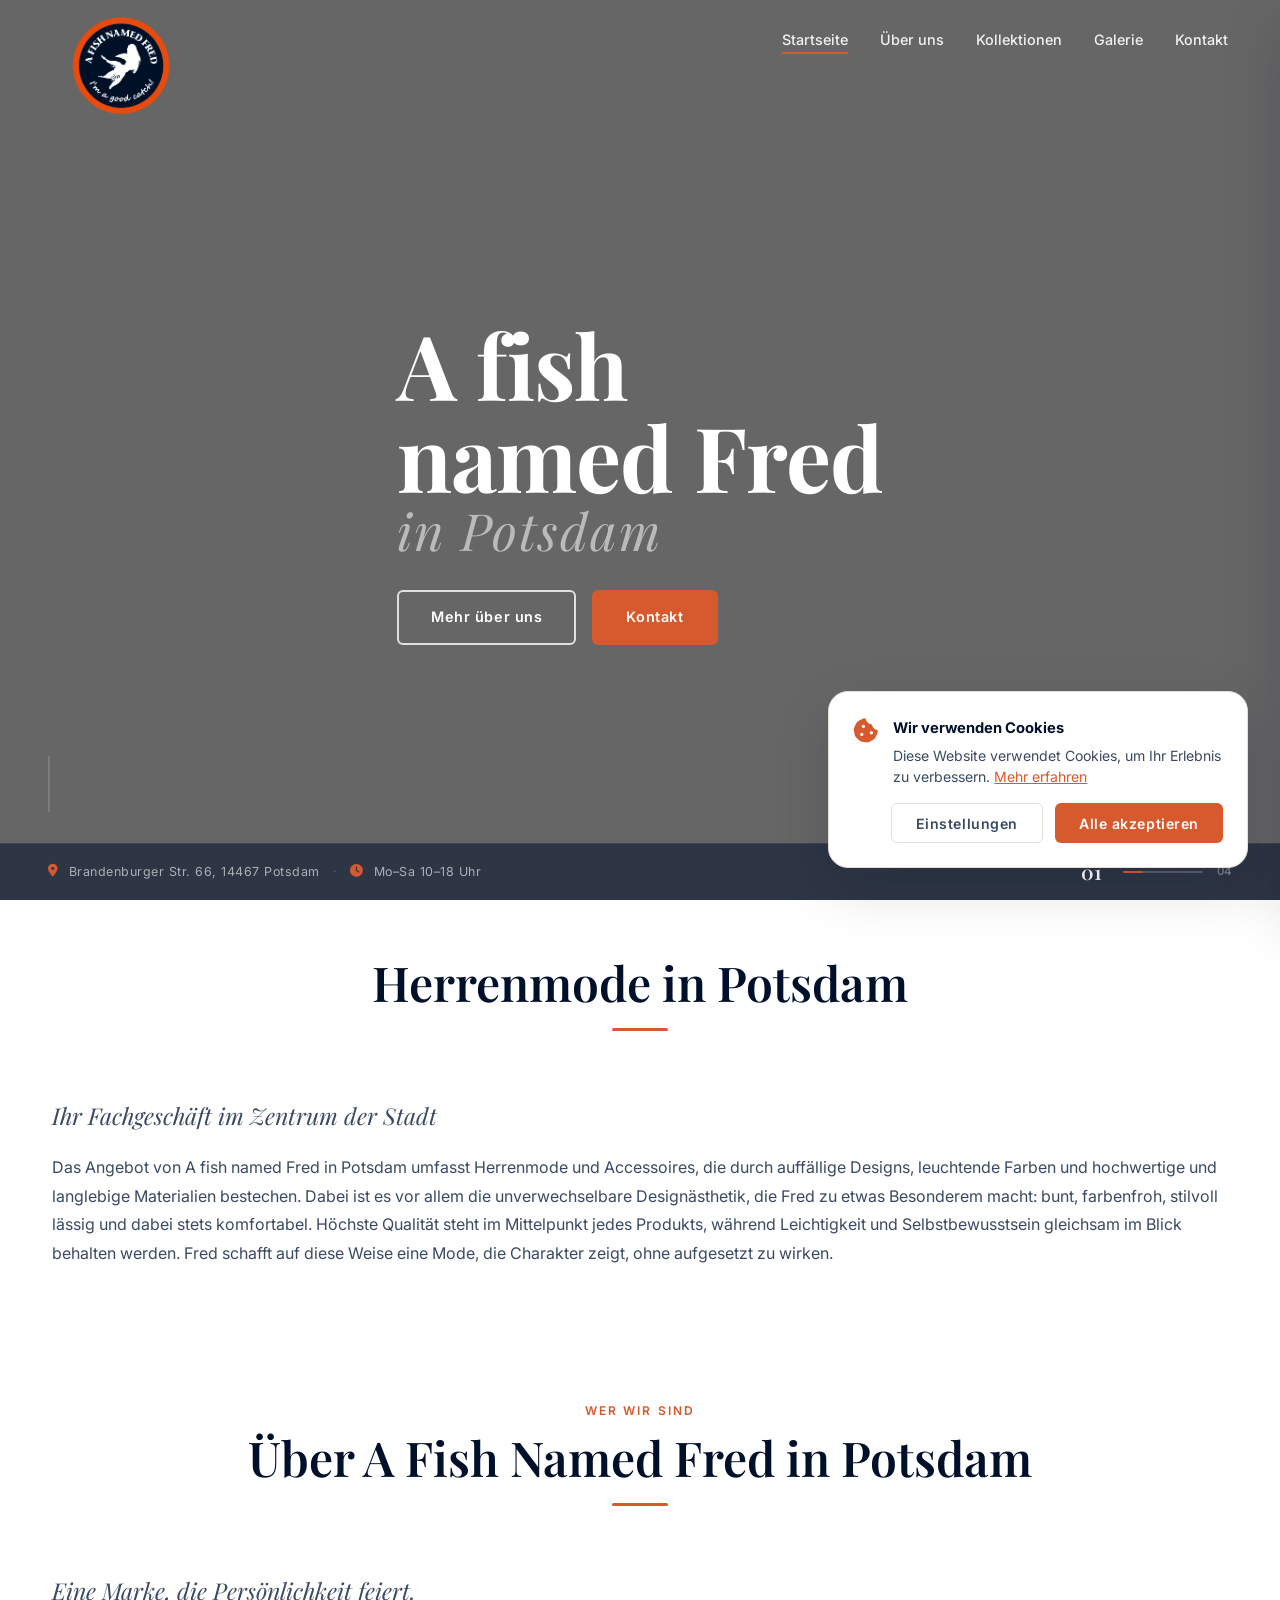
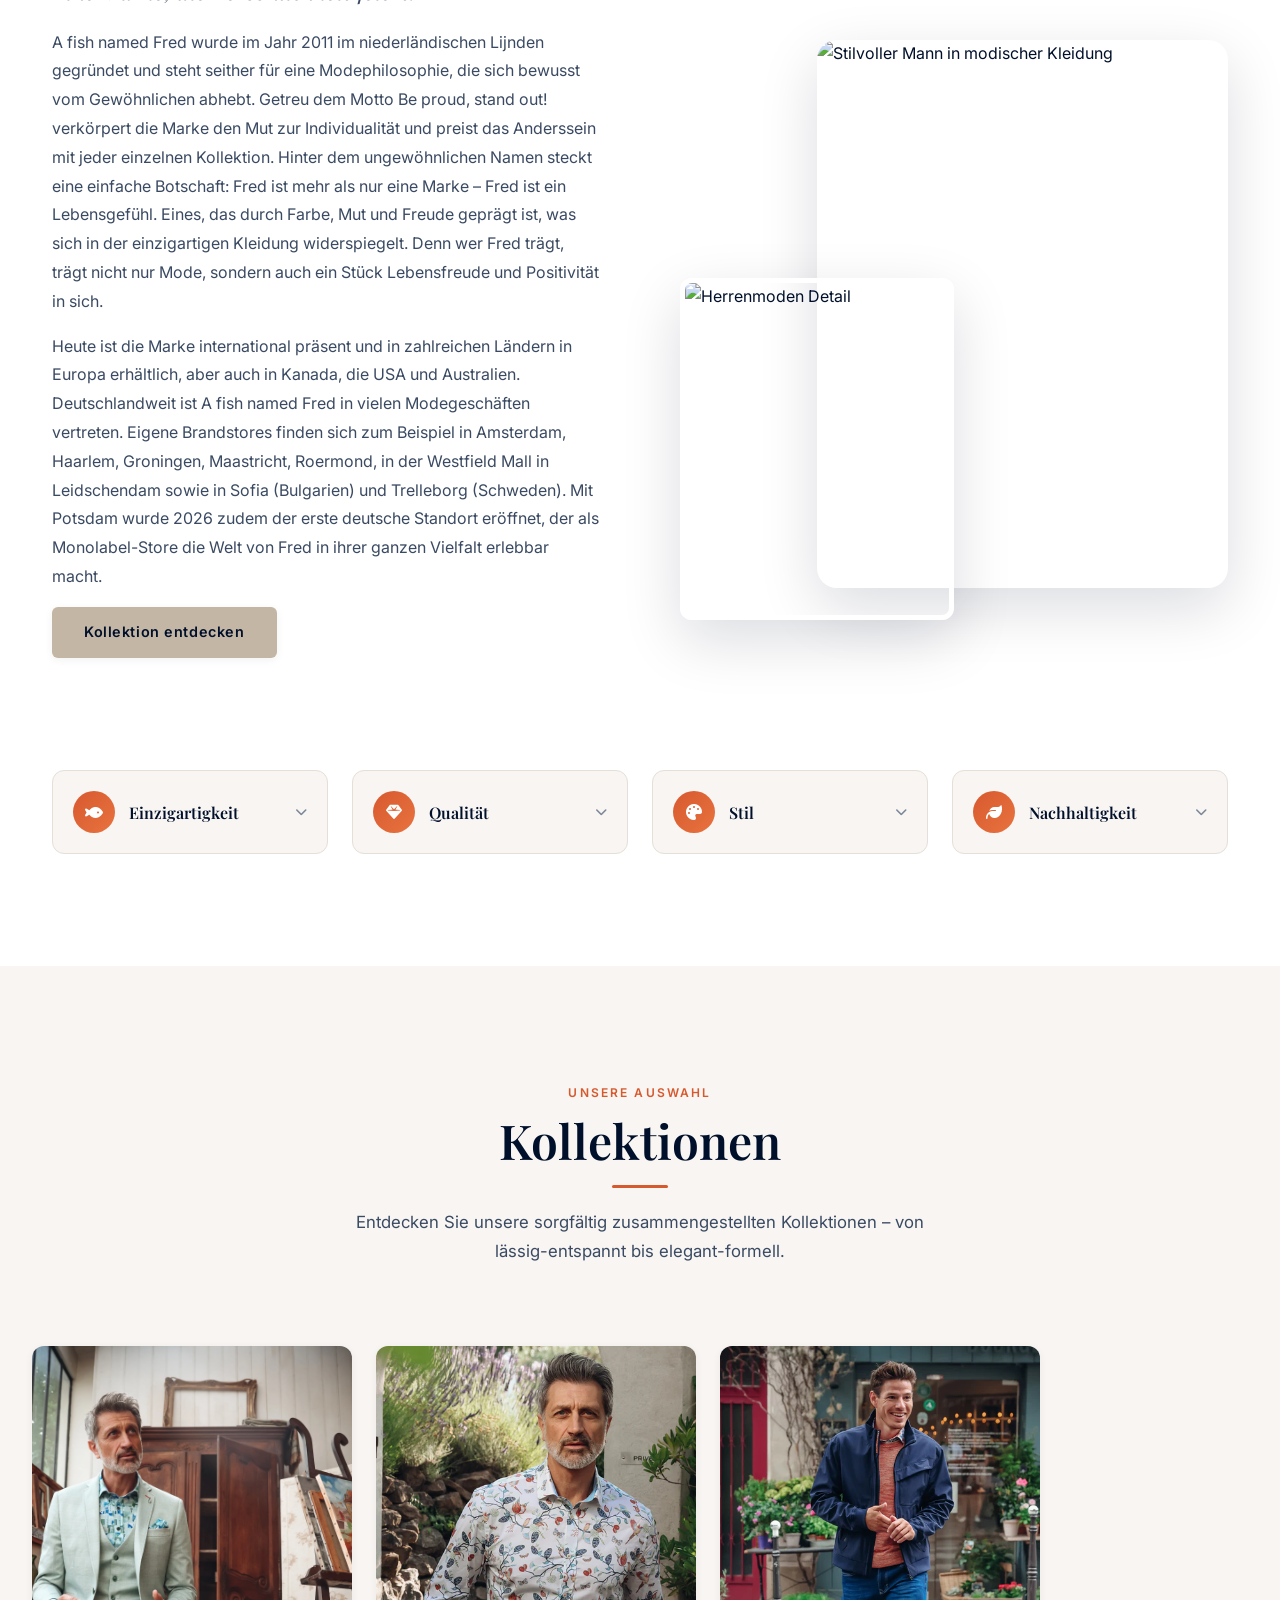
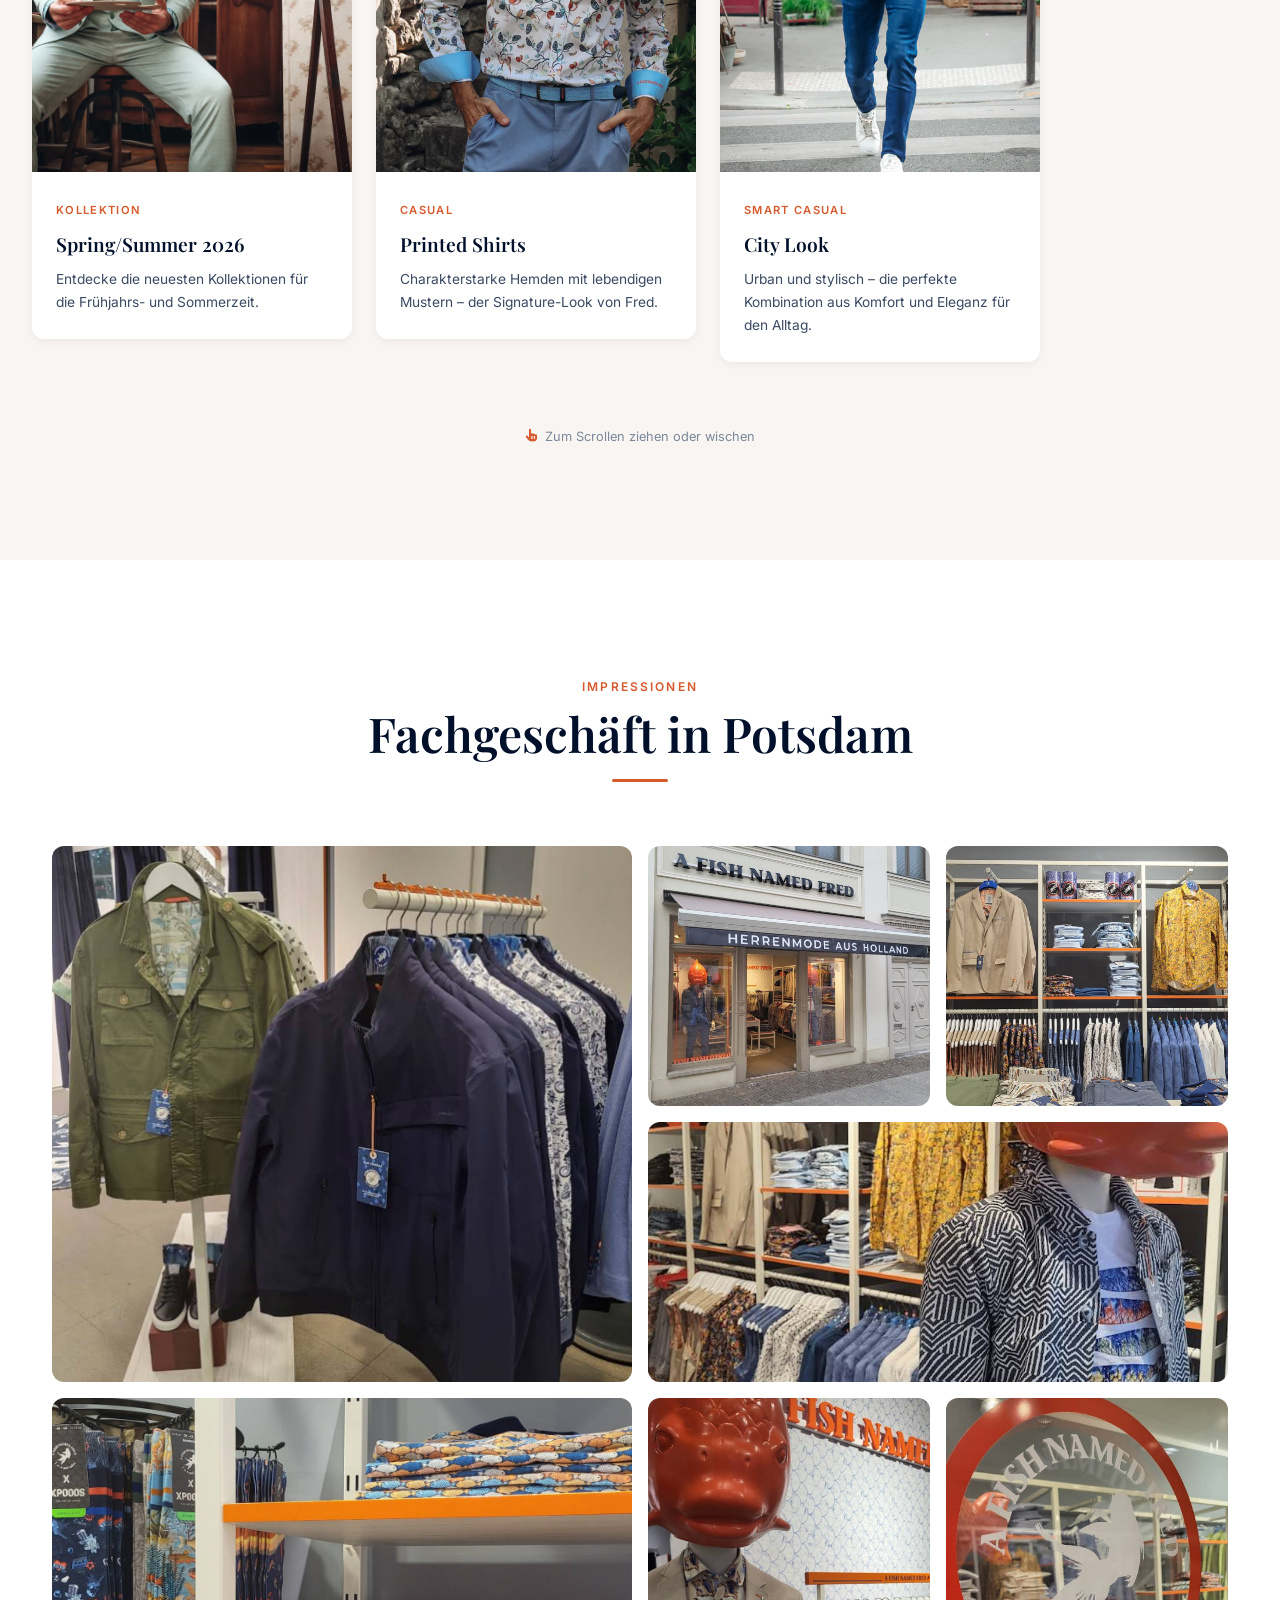
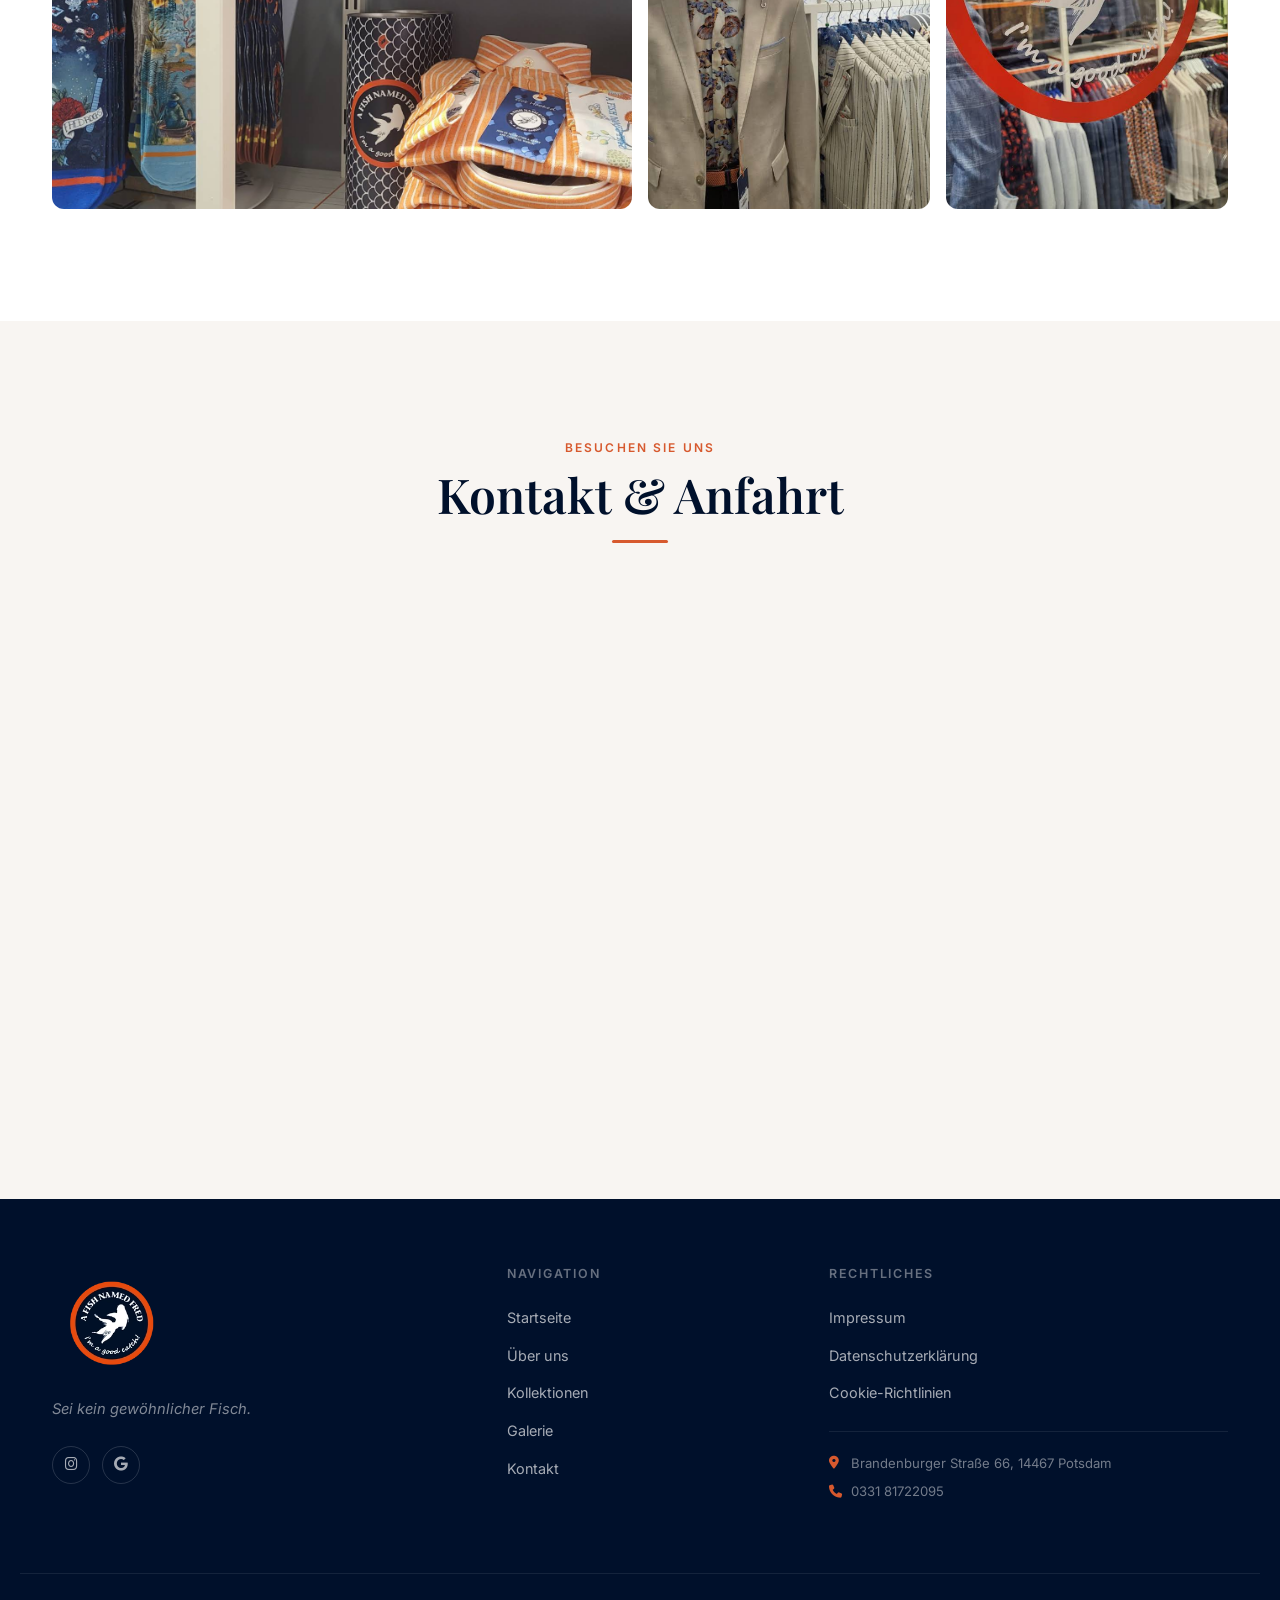
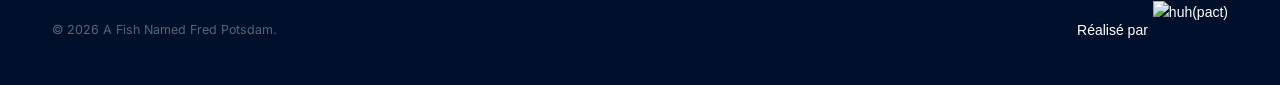
==== index.html @ 7beaf5a4 "a" ====
<!DOCTYPE html>
<html lang="de">
<head>
  <meta charset="UTF-8" />
  <meta name="viewport" content="width=device-width, initial-scale=1.0" />
  <title>A Fish Named Fred – Herrenmode Potsdam</title>
  <meta name="description" content="A Fish Named Fred – Stilvolle Herrenmoden aus den Niederlanden. Jetzt in Potsdam, Brandenburger Straße. Entdecken Sie unsere exklusive Kollektion." />
  <link rel="preconnect" href="https://fonts.googleapis.com" />
  <link rel="preconnect" href="https://fonts.gstatic.com" crossorigin />
  <link href="https://fonts.googleapis.com/css2?family=Playfair+Display:ital,wght@0,400;0,600;0,700;1,400&family=Inter:wght@300;400;500;600&display=swap" rel="stylesheet" />
  <link rel="stylesheet" href="https://cdnjs.cloudflare.com/ajax/libs/font-awesome/6.5.1/css/all.min.css" />
  <link rel="stylesheet" href="https://cdn.jsdelivr.net/npm/swiper@11/swiper-bundle.min.css" />
  <link rel="stylesheet" href="/main.css" />
	<link rel="icon" type="image/png" href="/images/favicon-96x96.png" sizes="96x96" />
	<link rel="icon" type="image/svg+xml" href="/images/favicon.svg" />
	<link rel="shortcut icon" href="/images/favicon.ico" />
	<link rel="apple-touch-icon" sizes="180x180" href="/images/apple-touch-icon.png" />
	<meta name="apple-mobile-web-app-title" content="A fish named Fred - Potsdam" />
	<link rel="manifest" href="/images/site.webmanifest" />
</head>
<body>

  <header class="header" id="header">
    <nav class="nav container">
      <a href="/index.html" class="nav__logo">
        <img src="/images/B_logo color.png" alt="A Fish Named Fred" class="nav__logo-img" />
      </a>

      <ul class="nav__list" id="navList">
        <li><a href="#home" class="nav__link active">Startseite</a></li>
        <li><a href="#about" class="nav__link">Über uns</a></li>
        <li><a href="#collections" class="nav__link">Kollektionen</a></li>
        <li><a href="#gallery" class="nav__link">Galerie</a></li>
        <li><a href="#contact" class="nav__link">Kontakt</a></li>
      </ul>

      <button class="nav__burger" id="navBurger" aria-label="Menü öffnen">
        <span></span><span></span><span></span>
      </button>
    </nav>
  </header>

  <div class="sidebar" id="sidebar">
    <button class="sidebar__close" id="sidebarClose" aria-label="Menü schließen">
      <i class="fa-solid fa-xmark"></i>
    </button>
    <ul class="sidebar__list">
      <li><a href="#home" class="sidebar__link"><i class="fa-solid fa-house"></i><span>Startseite</span></a></li>
      <li><a href="#about" class="sidebar__link"><i class="fa-solid fa-circle-info"></i><span>Über uns</span></a></li>
      <li><a href="#collections" class="sidebar__link"><i class="fa-solid fa-shirt"></i><span>Kollektionen</span></a></li>
      <li><a href="#gallery" class="sidebar__link"><i class="fa-solid fa-images"></i><span>Galerie</span></a></li>
      <li><a href="#contact" class="sidebar__link"><i class="fa-solid fa-location-dot"></i><span>Kontakt</span></a></li>
    </ul>
    <div class="sidebar__footer">
      <div class="sidebar__social">
        <a href="https://instagram.com/afishnamedfred.potsdam/" aria-label="Instagram"><i class="fa-brands fa-instagram"></i></a>
        <a href="https://search.google.com/local/writereview?placeid=ChIJDWX22qz1qEcRTvO2EX50rmk" aria-label="Google Review"><i class="fa-brands fa-google"></i></a>
      
      </div>
     
    </div>
  </div>
  <div class="sidebar__overlay" id="sidebarOverlay"></div>

  <section class="hero" id="home">
    <div class="hero__carousel" id="heroCarousel">
      <div class="hero__slide active" style="background-image: url('/images/346A2024.jpg')"></div>
      <div class="hero__slide" style="background-image: url('/images/24.jpg')"></div>
      <div class="hero__slide" style="background-image: url('/images/34.jpg')"></div>
    </div>

    <div class="hero__overlay"></div>

   
    <div class="hero__content container">
      <h1 class="hero__title">
        <span class="hero__title-line2">A fish</span>
        <span class="hero__title-line2">named Fred</span>
        <em class="hero__title-line3">in Potsdam</em>
      </h1>
      <div class="hero__buttons">
        <a href="#about" class="btn btn--outline-white">Mehr über uns</a>
        <a href="#contact" class="btn btn--ghost-accent">Kontakt</a>
      </div>
    </div>

    <div class="hero__bottom-bar">
      <div class="hero__bottom-info">
        <i class="fa-solid fa-location-dot"></i>
        <span>Brandenburger Str. 66, 14467 Potsdam</span>
        <span class="hero__bottom-sep">·</span>
        <i class="fa-solid fa-clock"></i>
        <span>Mo–Sa 10–18 Uhr </span>
      </div>
      <div class="hero__counter" id="heroCounter">
        <span class="hero__counter-current" id="heroCounterCurrent">01</span>
        <div class="hero__counter-track">
          <div class="hero__counter-fill" id="heroCounterFill"></div>
        </div>
        <span class="hero__counter-total">04</span>
      </div>
    </div>

    <div class="hero__scroll-indicator">
      <div class="hero__scroll-line"></div>
    </div>

    <div class="hero__dots" id="heroDots" aria-hidden="true">
      <button class="hero__dot active" data-index="0"></button>
      <button class="hero__dot" data-index="1"></button>
      <button class="hero__dot" data-index="2"></button>
      <button class="hero__dot" data-index="3"></button>
    </div>
  </section><br><br>

  <div class="container">
      <div class="section__header reveal">
        <h2 class="section__title">Herrenmode in Potsdam</h2>
        <div class="section__line"></div>
      </div>

      <div class="start__grid">
        <div class="about__text reveal reveal--left">
          <p class="about__lead">Ihr Fachgeschäft im Zentrum der Stadt</p>
          <p>Das Angebot von A fish named Fred in Potsdam umfasst Herrenmode und Accessoires, die durch auffällige Designs, leuchtende Farben und hochwertige und langlebige Materialien bestechen. Dabei ist es vor allem die unverwechselbare Designästhetik, die Fred zu etwas Besonderem macht: bunt, farbenfroh, stilvoll lässig und dabei stets komfortabel. Höchste Qualität steht im Mittelpunkt jedes Produkts, während Leichtigkeit und Selbstbewusstsein gleichsam im Blick behalten werden. Fred schafft auf diese Weise eine Mode, die Charakter zeigt, ohne aufgesetzt zu wirken.</p>
          
        </div>

        
      </div>

  <section class="about section" id="about">
      <div class="section__header reveal">
        <span class="section__label">Wer wir sind</span>
        <h2 class="section__title">Über A Fish Named Fred in Potsdam</h2>
        <div class="section__line"></div>
      </div>

      <div class="about__grid">
        <div class="about__text reveal reveal--left">
          <p class="about__lead">Eine Marke, die Persönlichkeit feiert.</p>
          <p>A fish named Fred wurde im Jahr 2011 im niederländischen Lijnden gegründet und steht seither für eine Modephilosophie, die sich bewusst vom Gewöhnlichen abhebt. Getreu dem Motto Be proud, stand out! verkörpert die Marke den Mut zur Individualität und preist das Anderssein mit jeder einzelnen Kollektion. Hinter dem ungewöhnlichen Namen steckt eine einfache Botschaft: Fred ist mehr als nur eine Marke – Fred ist ein Lebensgefühl. Eines, das durch Farbe, Mut und Freude geprägt ist, was sich in der einzigartigen Kleidung widerspiegelt. Denn wer Fred trägt, trägt nicht nur Mode, sondern auch ein Stück Lebensfreude und Positivität in sich.</p>
          <p>Heute ist die Marke international präsent und in zahlreichen Ländern in Europa erhältlich, aber auch in Kanada, die USA und Australien. Deutschlandweit ist A fish named Fred in vielen Modegeschäften vertreten.
Eigene Brandstores finden sich zum Beispiel in Amsterdam, Haarlem, Groningen, Maastricht, Roermond, in der Westfield Mall in Leidschendam sowie in Sofia (Bulgarien) und Trelleborg (Schweden). Mit Potsdam wurde 2026 zudem der erste deutsche Standort eröffnet, der als Monolabel-Store die Welt von Fred in ihrer ganzen Vielfalt erlebbar macht.</p>
          <a href="#collections" class="btn btn--primary">Kollektion entdecken</a>
        </div>

        <div class="about__images reveal reveal--right">
          <div class="about__img-main">
            <img src="/images/43.jpg" alt="Stilvoller Mann in modischer Kleidung" loading="lazy" />
          </div>
          <div class="about__img-accent">
            <img src="/images/36.jpg" alt="Herrenmoden Detail" loading="lazy" />
          
          </div>
        </div>
      </div>

      <div class="about__values">
        <div class="about__value reveal" data-accordion>
          <div class="about__value-header">
            <div class="about__value-icon"><i class="fa-solid fa-fish"></i></div>
            <h3>Einzigartigkeit</h3>
            <span class="about__value-chevron"><i class="fa-solid fa-chevron-down"></i></span>
          </div>
          <div class="about__value-body">
            <p>Auf den ersten Blick mögen die Entwürfe verspielt und ungezwungen wirken, doch hinter jeder Kollektion verbirgt sich ein klar und detailliert ausgearbeitetes Konzept mit einer eigenen erzählerischen Linie. Diese Kombination aus Kreativität und Struktur verleiht den Designs ihre besondere Eigenart und wird von Freds Kunden besonders geschätzt. Jede Kollektion erzählt ihre eigene Geschichte und schöpft Inspiration aus Natur, Kultur, Kunst, Geschichte und Technologie. Diese kreative Vielfalt spiegelt sich insbesondere in den ikonischen, manchmal verrückten Mustern wider, die zum Markenzeichen von A fish named Fred geworden sind. Diese ungestüme Kreativität kennt keine Grenzen und ist der Schlüssel zur Einzigartigkeit von Fred – eine visuelle Sprache, die sofort ins Auge fällt und im Gedächtnis bleibt.</p>
          </div>
        </div>
        <div class="about__value reveal" data-accordion>
          <div class="about__value-header">
            <div class="about__value-icon"><i class="fa-solid fa-gem"></i></div>
            <h3>Qualität</h3>
            <span class="about__value-chevron"><i class="fa-solid fa-chevron-down"></i></span>
          </div>
          <div class="about__value-body">
            <p>Die Qualität von A fish named Fred zeigt sich in der Langlebigkeit der Ware. Durch die Hingabe für hochwertige Materialien, Handwerk und nicht zuletzt Verantwortung und Bewusstsein für Mitarbeiter und Umwelt wird Kleidung geschaffen, die über die Saison hinaus tragbar bleibt und eine große Beanspruchung aushält. Jedes Kleidungsstück vereint handwerkliche Präzision mit Komfort und wird aus sorgfältig ausgewählten Premiummaterialien gefertigt. 97% der Ware besteht aus Better Cotton, welches für verbesserte Umwelt- und Arbeitsbedingungen steht. Die Verarbeitung folgt strengen Standards, bei denen jedes Detail zählt und auf Beständigkeit ausgelegt ist. So entsteht Mode, die nicht nur durch ihre Optik überzeugt, sondern durch Substanz und Vertrauen. Qualität bedeutet hier Stil, Wertigkeit, Innovation und Nachhaltigkeit in vollendeter Balance zu vereinen.</p>
          </div>
        </div>
        <div class="about__value reveal" data-accordion>
          <div class="about__value-header">
            <div class="about__value-icon"><i class="fa-solid fa-palette"></i></div>
            <h3>Stil</h3>
            <span class="about__value-chevron"><i class="fa-solid fa-chevron-down"></i></span>
          </div>
          <div class="about__value-body">
            <p>Mit einer klaren Mission verfolgt A fish named Fred das Ziel, die Welt ein Stück fröhlicher und bunter zu machen – durch Mode, die Individualität und Selbstausdruck zelebriert. A fish named Fred hat die Vision eine Marke zu sein, die Originalität, Witz und Stolz in die Modewelt bringt und sich stets fest verankerte Werte aufrecht erhält: Authentizität im Design, Einzigartigkeit in jeder Kollektion, kompromisslose Qualität und inspirierende Impulse für den modernen und modischen Mann. Der Stil kombiniert farbenfrohen Optimismus mit selbstbewusster Lässigkeit und schafft auf diese Weise eine unverwechselbare Ausdrucksform moderner Herrenmode. Jede Kollektion thematisiert eine Inspiration, welche aus Kultur, Natur, Geschichte, Technologie oder Kunst herrühren kann und akribisch durchdacht zusammengestellt wurde. Mutige Muster und kreative Kompositionen prägen die Marke und sind ein Statement für Individualität und eine bunte Persönlichkeit.</p>
          </div>
        </div>
        <div class="about__value reveal" data-accordion>
          <div class="about__value-header">
            <div class="about__value-icon"><i class="fa-solid fa-leaf"></i></div>
            <h3>Nachhaltigkeit</h3>
            <span class="about__value-chevron"><i class="fa-solid fa-chevron-down"></i></span>
          </div>
          <div class="about__value-body">
            <p>Die Hemden von Fred bestehen zu 97% aus Baumwolle von Better Cotton, einem internationalen Standard, der sich für umweltfreundlichere Anbaumethoden und bessere Arbeitsbedingungen einsetzt. Die Produktionsstätten von A fish named Fred stehen für Qualität und Integrität und zeichnen sich insbesondere durch ihren respektvollen Umgang mit den Menschen aus, die dort tätig sind. Gleichzeitig verfolgt Fred konsequent das Ziel, seine Produkte zunehmend ressourcenschonend herzustellen. Die Auszeichnung mit dem GOTS-Standard bestätigt den Anspruch international anerkannte Richtlinien für ökologische Textilien einzuhalten. Freds Daunenjacken werden aus wiederverwertetem Nylon gefertigt, einschließlich ihres Futters. Für den Traveling Tailor Blazer wird recyceltes Polyester der Marke Repreve verwendet, die für innovative Fasern bekannt ist. Sie werden aus wiederaufbereiteten Rohstoffen wie Plastikflaschen oder Meeresabfällen gewonnen.</p>
          </div>
        </div>
      </div>
    </div>
  </section>

  <section class="collections section section--alt" id="collections">
    <div class="container">
      <div class="section__header reveal">
        <span class="section__label">Unsere Auswahl</span>
        <h2 class="section__title">Kollektionen</h2>
        <div class="section__line"></div>
        <p class="section__desc">Entdecken Sie unsere sorgfältig zusammengestellten Kollektionen – von lässig-entspannt bis elegant-formell.</p>
      </div>
    </div>

    <div class="swiper collections__swiper">
      <div class="swiper-wrapper">

        <div class="swiper-slide collection__card">
          <div class="collection__img-wrap">
            <img src="/images/s26.webp" alt="Klassische Blazer" loading="lazy" />
            <div class="collection__img-overlay">
              <a href="#contact" class="btn btn--white-sm">Im Laden ansehen</a>
            </div>
          </div>
          <div class="collection__info">
            <span class="collection__tag">Kollektion</span>
            <h3 class="collection__title">Spring/Summer 2026</h3>
            <p class="collection__desc">Entdecke die neuesten Kollektionen für die Frühjahrs- und Sommerzeit.</p>
          </div>
        </div>

        <div class="swiper-slide collection__card">
          <div class="collection__img-wrap">
            <img src="/images/cas.webp" alt="Hemden Kollektion" loading="lazy" />
            <div class="collection__img-overlay">
              <a href="#contact" class="btn btn--white-sm">Im Laden ansehen</a>
            </div>
						
          </div>
          <div class="collection__info">
            <span class="collection__tag">Casual</span>
            <h3 class="collection__title">Printed Shirts</h3>
            <p class="collection__desc">Charakterstarke Hemden mit lebendigen Mustern – der Signature-Look von Fred.</p>
          </div>
        </div>

        <div class="swiper-slide collection__card">
          <div class="collection__img-wrap">
            <img src="/images/sm.webp" alt="City Look Kollektion" loading="lazy" />
            <div class="collection__img-overlay">
              <a href="#contact" class="btn btn--white-sm">Im Laden ansehen</a>
            </div>
          </div>
          <div class="collection__info">
            <span class="collection__tag">Smart Casual</span>
            <h3 class="collection__title">City Look</h3>
            <p class="collection__desc">Urban und stylisch – die perfekte Kombination aus Komfort und Eleganz für den Alltag.</p>
          </div>
        </div>
<!-- Weitere Kollektionen hier... 
        <div class="swiper-slide collection__card">
          <div class="collection__img-wrap">
            <img src="https://images.pexels.com/photos/1620760/pexels-photo-1620760.jpeg?auto=compress&cs=tinysrgb&w=700" alt="Essentials Kollektion" loading="lazy" />
            <div class="collection__img-overlay">
              <a href="#contact" class="btn btn--white-sm">Im Laden ansehen</a>
            </div>
          </div>
          <div class="collection__info">
            <span class="collection__tag">Essentials</span>
            <h3 class="collection__title">Basic &amp; Bold</h3>
            <p class="collection__desc">Zeitlose Basics mit dem gewissen Extra – Qualitäts-Essentials für jede Garderobe.</p>
          </div>
        </div>

        <div class="swiper-slide collection__card">
          <div class="collection__img-wrap">
            <img src="https://images.pexels.com/photos/2220316/pexels-photo-2220316.jpeg?auto=compress&cs=tinysrgb&w=700" alt="Underwear Kollektion" loading="lazy" />
            <div class="collection__img-overlay">
              <a href="#contact" class="btn btn--white-sm">Im Laden ansehen</a>
            </div>
          </div>
          <div class="collection__info">
            <span class="collection__tag">Underwear</span>
            <h3 class="collection__title">Comfort First</h3>
            <p class="collection__desc">Hochwertige Unterwäsche mit Stil – weil gutes Gefühl von innen beginnt.</p>
          </div>
        </div>

        <div class="swiper-slide collection__card">
          <div class="collection__img-wrap">
            <img src="https://images.pexels.com/photos/1183266/pexels-photo-1183266.jpeg?auto=compress&cs=tinysrgb&w=700" alt="Accessoires" loading="lazy" />
            <div class="collection__img-overlay">
              <a href="#contact" class="btn btn--white-sm">Im Laden ansehen</a>
            </div>
          </div>
          <div class="collection__info">
            <span class="collection__tag">Accessoires</span>
            <h3 class="collection__title">Das gewisse Extra</h3>
            <p class="collection__desc">Accessoires, die Outfits vervollständigen – Gürtel, Socken, Schals und mehr.</p>
          </div>
        </div>
				-->

      </div>
      <div class="swiper-button-next collections__next"></div>
      <div class="swiper-button-prev collections__prev"></div>
      <div class="swiper-pagination collections__pagination"></div>
    </div>

    <div class="collections__hint reveal">
      <i class="fa-solid fa-hand-pointer"></i>
      <span>Zum Scrollen ziehen oder wischen</span>
    </div>
  </section>

  <section class="gallery section" id="gallery">
    <div class="container">
      <div class="section__header reveal">
        <span class="section__label">Impressionen</span>
        <h2 class="section__title">Fachgeschäft in Potsdam</h2>
        <div class="section__line"></div>
      </div>

      <div class="gallery__grid">
        <div class="gallery__item gallery__item--lg reveal">
          <img src="/images/1.png" alt="Fashion Look 1" loading="lazy" />
          <div class="gallery__overlay"><i class="fa-solid fa-magnifying-glass-plus"></i></div>
        </div>
        <div class="gallery__item reveal">
          <img src="/images/2.png" alt="Fashion Look 2" loading="lazy" />
          <div class="gallery__overlay"><i class="fa-solid fa-magnifying-glass-plus"></i></div>
        </div>
        <div class="gallery__item reveal">
          <img src="/images/3.png" alt="Fashion Look 3" loading="lazy" />
          <div class="gallery__overlay"><i class="fa-solid fa-magnifying-glass-plus"></i></div>
        </div>
        <div class="gallery__item gallery__item--md reveal">
          <img src="/images/4.png" alt="Fashion Look 4" loading="lazy" />
          <div class="gallery__overlay"><i class="fa-solid fa-magnifying-glass-plus"></i></div>
        </div>
        <div class="gallery__item gallery__item--md reveal">
          <img src="/images/5.png" alt="Fashion Look 5" loading="lazy" />
          <div class="gallery__overlay"><i class="fa-solid fa-magnifying-glass-plus"></i></div>
        </div>
        <div class="gallery__item reveal">
          <img src="/images/6.png" alt="Fashion Look 6" loading="lazy" />
          <div class="gallery__overlay"><i class="fa-solid fa-magnifying-glass-plus"></i></div>
        </div>
				<div class="gallery__item reveal">
          <img src="/images/7.png" alt="Fashion Look 6" loading="lazy" />
          <div class="gallery__overlay"><i class="fa-solid fa-magnifying-glass-plus"></i></div>
        </div>
      </div>
    </div>
  </section>

  <div class="lightbox" id="lightbox" role="dialog" aria-modal="true" aria-label="Bildansicht">
    <button class="lightbox__close" id="lightboxClose" aria-label="Schließen"><i class="fa-solid fa-xmark"></i></button>
    <button class="lightbox__prev" id="lightboxPrev" aria-label="Vorheriges Bild"><i class="fa-solid fa-chevron-left"></i></button>
    <button class="lightbox__next" id="lightboxNext" aria-label="Nächstes Bild"><i class="fa-solid fa-chevron-right"></i></button>
    <div class="lightbox__content">
      <img src="" alt="" id="lightboxImg" />
    </div>
    <div class="lightbox__counter" id="lightboxCounter"></div>
  </div>

  <section class="contact section section--alt" id="contact">
    <div class="container">
      <div class="section__header reveal">
        <span class="section__label">Besuchen Sie uns</span>
        <h2 class="section__title">Kontakt &amp; Anfahrt</h2>
        <div class="section__line"></div>
      </div>

      <div class="contact__grid">
        <div class="contact__info reveal reveal--left">
          <div class="contact__card">
            <div class="contact__icon"><i class="fa-solid fa-location-dot"></i></div>
            <div class="contact__detail">
              <h4>Adresse</h4>
              <p>Brandenburger Str. 66<br />14467 Potsdam</p>
            </div>
          </div>

          <div class="contact__card">
            <div class="contact__icon"><i class="fa-solid fa-clock"></i></div>
            <div class="contact__detail">
              <h4>Öffnungszeiten</h4>
              <table class="contact__hours">
                <tr><td>Montag – Samstag</td><td>10:00 – 18:00 Uhr</td></tr>
                <tr><td>Sonntag</td><td class="closed">Geschlossen</td></tr>
              </table>
            </div>
          </div>

          <div class="contact__card">
            <div class="contact__icon"><i class="fa-solid fa-phone"></i></div>
            <div class="contact__detail">
              <h4>Telefon</h4>
              <a href="tel:033181722095" class="contact__link">0331 81722095</a>
            </div>
          </div>

          <div class="contact__social-row">
            <span>Folgen Sie uns:</span>
            <div class="contact__social-links">
              <a href="https://instagram.com/afishnamedfred.potsdam/" aria-label="Instagram"><i class="fa-brands fa-instagram"></i></a>
              <a href="https://search.google.com/local/writereview?placeid=ChIJDWX22qz1qEcRTvO2EX50rmk" aria-label="Google Review"><i class="fa-brands fa-google"></i></a>
            
            </div>
          </div>
        </div>

        <div class="contact__map reveal reveal--right">
          <iframe
            src="https://www.google.com/maps/embed?pb=!1m14!1m8!1m3!1d4868.7475527057195!2d13.0497873!3d52.3999017!3m2!1i1024!2i768!4f13.1!3m3!1m2!1s0x47a8f5acdaf6650d%3A0x69ae747e11b6f34e!2sA%20fish%20named%20Fred%20-%20Potsdam!5e0!3m2!1sde!2sde!4v1774632977271!5m2!1sde!2sde"
            width="100%"
            height="100%"
            style="border:0;"
            allowfullscreen=""
            loading="lazy"
            referrerpolicy="no-referrer-when-downgrade"
            title="A Fish Named Fred Potsdam – Standort auf Google Maps"
          ></iframe>
        </div>
      </div>
    </div>
  </section>

  <footer class="footer">
    <div class="footer__top container">
      <div class="footer__brand">
        <a href="index.html" class="footer__logo">
          <img src="/images/logo_color.avif" alt="A Fish Named Fred" class="footer__logo-img" />
        </a>
        <p class="footer__slogan">Sei kein gewöhnlicher Fisch.</p>
        <div class="footer__social">
          <a href="https://instagram.com/afishnamedfred.potsdam/" aria-label="Instagram"><i class="fa-brands fa-instagram"></i></a>
          <a href="https://search.google.com/local/writereview?placeid=ChIJDWX22qz1qEcRTvO2EX50rmk" aria-label="Google Review"><i class="fa-brands fa-google"></i></a>
          
        </div>
      </div>

      <div class="footer__nav">
        <h4 class="footer__heading">Navigation</h4>
        <ul>
          <li><a href="#home">Startseite</a></li>
          <li><a href="#about">Über uns</a></li>
          <li><a href="#collections">Kollektionen</a></li>
          <li><a href="#gallery">Galerie</a></li>
          <li><a href="#contact">Kontakt</a></li>
        </ul>
      </div>

      <div class="footer__legal">
        <h4 class="footer__heading">Rechtliches</h4>
        <ul>
          <li><a href="/imprint.html">Impressum</a></li>
          <li><a href="/privacy.html">Datenschutzerklärung</a></li>
          <li><a href="/cookie-policy.html">Cookie-Richtlinien</a></li>
        </ul>
        <div class="footer__address">
          <p><i class="fa-solid fa-location-dot"></i> Brandenburger Straße 66, 14467 Potsdam</p>
          <p><i class="fa-solid fa-phone"></i>0331 81722095</p>
        </div>
      </div>
    </div>

    <div class="footer__bottom container">
      <p>&copy; 2026 A Fish Named Fred Potsdam.</p>
			 <p class="credit">Réalisé par
                    <a href="https://huhpact.dev?utm_source=afishnamedfred&utm_medium=webbrowser&utm_campaign=afishnamedfred">
                        <img class="img__credit" src="https://huhpact.dev/images/G89WG6majMo4HT1WtrS4AfxE7BZj2yWS.png" alt="huh(pact)">
                    </a>
                </p>
     
    </div>
  </footer>

  <button class="back-to-top" id="backToTop" aria-label="Nach oben scrollen">
    <i class="fa-solid fa-arrow-up"></i>
  </button>

  <div class="cookie-banner" id="cookieBanner" role="region" aria-label="Cookie-Hinweis">
    <div class="cookie-banner__inner">
      <div class="cookie-banner__text">
        <i class="fa-solid fa-cookie-bite"></i>
        <div>
          <strong>Wir verwenden Cookies</strong>
          <p>Diese Website verwendet Cookies, um Ihr Erlebnis zu verbessern. <a href="cookie-policy.html">Mehr erfahren</a></p>
        </div>
      </div>
      <div class="cookie-banner__actions">
        <button class="btn btn--cookie-settings" id="cookieSettings">Einstellungen</button>
        <button class="btn btn--cookie-accept" id="cookieAccept">Alle akzeptieren</button>
      </div>
    </div>
  </div>

  <div class="cookie-modal__overlay" id="cookieModalOverlay"></div>
  <div class="cookie-modal" id="cookieModal" role="dialog" aria-modal="true" aria-label="Cookie-Einstellungen">
    <button class="cookie-modal__close" id="cookieModalClose" aria-label="Schließen"><i class="fa-solid fa-xmark"></i></button>
    <h3>Cookie-Einstellungen</h3>
    <p>Passen Sie Ihre Cookie-Präferenzen an. Notwendige Cookies können nicht deaktiviert werden.</p>

    <div class="cookie-modal__options">
      <div class="cookie-option">
        <div class="cookie-option__info">
          <h4>Notwendige Cookies</h4>
          <p>Essenziell für die Funktion der Website. Immer aktiv.</p>
        </div>
        <label class="toggle toggle--disabled">
          <input type="checkbox" checked disabled />
          <span class="toggle__slider"></span>
        </label>
      </div>

      <div class="cookie-option">
        <div class="cookie-option__info">
          <h4>Analyse-Cookies</h4>
          <p>Helfen uns, die Nutzung der Website besser zu verstehen.</p>
        </div>
        <label class="toggle">
          <input type="checkbox" id="analyticsToggle" />
          <span class="toggle__slider"></span>
        </label>
      </div>

      <div class="cookie-option">
        <div class="cookie-option__info">
          <h4>Marketing-Cookies</h4>
          <p>Werden für personalisierte Werbung genutzt.</p>
        </div>
        <label class="toggle">
          <input type="checkbox" id="marketingToggle" />
          <span class="toggle__slider"></span>
        </label>
      </div>
    </div>

    <div class="cookie-modal__footer">
      <button class="btn btn--cookie-settings" id="cookieSaveSettings">Auswahl speichern</button>
      <button class="btn btn--cookie-accept" id="cookieAcceptAll">Alle akzeptieren</button>
    </div>
  </div>

  <script src="https://cdn.jsdelivr.net/npm/swiper@11/swiper-bundle.min.js"></script>
  <script src="https://cdnjs.cloudflare.com/ajax/libs/gsap/3.12.5/gsap.min.js"></script>
  <script src="https://cdnjs.cloudflare.com/ajax/libs/gsap/3.12.5/ScrollTrigger.min.js"></script>

  <script type="module" src="/main.js"></script>
</body>
</html>
---- main.css ----
:root {
  --clr-white:      #ffffff;
  --clr-bg:         #ffffff;
  --clr-bg-alt:     #f8f5f2;
  --clr-bg-dark:    #f0ebe4;
  --clr-text:       #00102b;
  --clr-text-mid:   #3a4a62;
  --clr-text-light: #7a8899;
  --clr-btn:        #c4b6a4;
  --clr-btn-hover:  #b0a290;
  --clr-accent:     #D7592E;
  --clr-accent-dk:  #b8451f;
  --clr-border:     #e5dfd8;

  --font-heading: 'Playfair Display', Georgia, serif;
  --font-body:    'Inter', system-ui, sans-serif;

  --shadow-sm:  0 2px 8px rgba(0,16,43,.06);
  --shadow-md:  0 8px 28px rgba(0,16,43,.10);
  --shadow-lg:  0 20px 60px rgba(0,16,43,.14);

  --radius-sm:  6px;
  --radius-md:  12px;
  --radius-lg:  20px;

  --transition: .3s cubic-bezier(.4,0,.2,1);
  --transition-slow: .6s cubic-bezier(.4,0,.2,1);

  --header-h: 80px;
  --container: 1240px;
  --space-xs:  .5rem;
  --space-sm:  1rem;
  --space-md:  2rem;
  --space-lg:  4rem;
  --space-xl:  7rem;
}

*, *::before, *::after { box-sizing: border-box; margin: 0; padding: 0; }

html {
  scroll-behavior: smooth;
  font-size: 16px;
  overflow-x: hidden;
}

::selection {
	background: var(--clr-accent);
	color: var(--clr-white);
}

body {
  font-family: var(--font-body);
  color: var(--clr-text);
  background: var(--clr-bg);
  line-height: 1.7;
  overflow-x: hidden;
  -webkit-font-smoothing: antialiased;
}

img { display: block; max-width: 100%; height: auto; }
a   { text-decoration: none; color: inherit; }
ul  { list-style: none; }
button { cursor: pointer; border: none; background: none; font-family: var(--font-body); }

.container {
  max-width: var(--container);
  margin: 0 auto;
  padding: 0 var(--space-md);
}

.section { padding: var(--space-xl) 0; }
.section--alt { background: var(--clr-bg-alt); }

.section__header {
  text-align: center;
  margin-bottom: var(--space-lg);
}

.section__label {
  display: inline-block;
  font-size: .75rem;
  font-weight: 600;
  letter-spacing: .18em;
  text-transform: uppercase;
  color: var(--clr-accent);
  margin-bottom: var(--space-xs);
}

.section__title {
  font-family: var(--font-heading);
  font-size: clamp(2rem, 4vw, 3rem);
  font-weight: 600;
  color: var(--clr-text);
  line-height: 1.2;
}

.section__line {
  width: 56px;
  height: 3px;
  background: var(--clr-accent);
  margin: 1rem auto 0;
  border-radius: 2px;
}

.section__desc {
  max-width: 580px;
  margin: 1.25rem auto 0;
  color: var(--clr-text-mid);
  font-size: 1.05rem;
}

.btn {
  display: inline-flex;
  align-items: center;
  gap: .5rem;
  padding: .85rem 2rem;
  border-radius: var(--radius-sm);
  font-size: .9rem;
  font-weight: 600;
  letter-spacing: .04em;
  transition: var(--transition);
  white-space: nowrap;
}

.btn--primary {
  background: var(--clr-btn);
  color: var(--clr-text);
  box-shadow: var(--shadow-sm);
}
.btn--primary:hover {
  background: var(--clr-btn-hover);
  box-shadow: var(--shadow-md);
  transform: translateY(-2px);
}

.btn--outline-white {
  border: 2px solid rgba(255,255,255,.8);
  color: var(--clr-white);
  backdrop-filter: blur(4px);
}
.btn--outline-white:hover {
  background: rgba(255,255,255,.15);
  border-color: var(--clr-white);
  transform: translateY(-2px);
}

.btn--white-sm {
  background: var(--clr-white);
  color: var(--clr-text);
  padding: .6rem 1.4rem;
  font-size: .82rem;
  border-radius: var(--radius-sm);
  box-shadow: var(--shadow-md);
}
.btn--white-sm:hover {
  background: var(--clr-bg-alt);
  transform: translateY(-2px);
}

.btn--cookie-accept {
  background: var(--clr-accent);
  color: var(--clr-white);
  padding: .65rem 1.5rem;
  border-radius: var(--radius-sm);
  font-size: .88rem;
}
.btn--cookie-accept:hover { background: var(--clr-accent-dk); }

.btn--cookie-settings {
  border: 1.5px solid var(--clr-border);
  color: var(--clr-text-mid);
  padding: .65rem 1.5rem;
  border-radius: var(--radius-sm);
  font-size: .88rem;
}
.btn--cookie-settings:hover { border-color: var(--clr-accent); color: var(--clr-accent); }

.mt-1 { margin-top: var(--space-md); }

.reveal {
  opacity: 0;
  transform: translateY(40px);
  transition: opacity .7s ease, transform .7s ease;
}
.reveal.reveal--left  { transform: translateX(-40px); }
.reveal.reveal--right { transform: translateX(40px); }
.reveal.is-visible {
  opacity: 1;
  transform: translate(0, 0);
}

.header {
  position: fixed;
  top: 0; left: 0; right: 0;
  z-index: 100;
  height: var(--header-h);
  transition: background var(--transition), box-shadow var(--transition);
}
.header.scrolled {
  background: var(--clr-white);
  box-shadow: var(--shadow-sm);
}

.nav {
  display: flex;
  align-items: center;
  justify-content: space-between;
  height: 100%;
}

.nav__logo {
  display: flex;
  align-items: center;
  transition: opacity var(--transition);
}
.nav__logo:hover { opacity: .8; }

.nav__logo-img {
  height: 139px;
	transform: translateY(25px);
  width: auto;
  object-fit: contain;
  transition: height .3s ease;
  border-radius: 4px;
}
.header.scrolled .nav__logo-img {
  height: 110px;
}

.nav__list {
  display: flex;
  align-items: center;
  gap: 2rem;
}

.nav__link {
  font-size: .9rem;
  font-weight: 500;
  color: rgba(255,255,255,.9);
  position: relative;
  padding-bottom: .2rem;
  transition: color var(--transition);
}
.header.scrolled .nav__link { color: var(--clr-text-mid); }

.nav__link::after {
  content: '';
  position: absolute;
  bottom: -2px; left: 0;
  width: 0; height: 2px;
  background: var(--clr-accent);
  border-radius: 2px;
  transition: width var(--transition);
}
.nav__link:hover::after,
.nav__link.active::after { width: 100%; }

.nav__link:hover { color: var(--clr-white); }
.header.scrolled .nav__link:hover { color: var(--clr-accent); }

.nav__burger {
  display: none;
  flex-direction: column;
  gap: 5px;
  padding: 4px;
}
.nav__burger span {
  display: block;
  width: 24px; height: 2px;
  background: var(--clr-white);
  border-radius: 2px;
  transition: var(--transition);
}
.header.scrolled .nav__burger span { background: var(--clr-text); }

.sidebar {
  position: fixed;
  top: 0; right: 0;
  width: min(320px, 85vw);
  height: 100%;
  background: var(--clr-white);
  z-index: 200;
  transform: translateX(100%);
  transition: transform var(--transition-slow);
  display: flex;
  flex-direction: column;
  padding: 2rem 1.75rem;
  box-shadow: var(--shadow-lg);
}
.sidebar.is-open { transform: translateX(0); }

.sidebar__overlay {
  position: fixed;
  inset: 0;
  background: rgba(0,16,43,.45);
  z-index: 190;
  opacity: 0;
  pointer-events: none;
  transition: opacity var(--transition-slow);
}
.sidebar__overlay.is-active { opacity: 1; pointer-events: auto; }

.sidebar__close {
  align-self: flex-end;
  font-size: 1.4rem;
  color: var(--clr-text-mid);
  padding: .25rem;
  margin-bottom: 1.5rem;
  transition: color var(--transition);
}
.sidebar__close:hover { color: var(--clr-accent); }

.sidebar__brand {
  display: flex;
  align-items: center;
  gap: .6rem;
  margin-bottom: 2rem;
  padding-bottom: 1.5rem;
  border-bottom: 1px solid var(--clr-border);
}
.sidebar__fish { font-size: 1.4rem; color: var(--clr-accent); }
.sidebar__brand-name {
  font-family: var(--font-heading);
  font-size: 1.05rem;
  font-weight: 600;
  color: var(--clr-text);
}

.sidebar__list { flex: 1; }
.sidebar__list li { border-bottom: 1px solid var(--clr-border); }

.sidebar__link {
  display: flex;
  align-items: center;
  gap: .85rem;
  padding: .9rem 0;
  font-size: .95rem;
  font-weight: 500;
  color: var(--clr-text-mid);
  transition: color var(--transition);
}
.sidebar__link i { width: 18px; color: var(--clr-accent); font-size: .9rem; }
.sidebar__link:hover { color: var(--clr-accent); }

.sidebar__footer {
  margin-top: 2rem;
  padding-top: 1.5rem;
  border-top: 1px solid var(--clr-border);
}

.sidebar__social {
  display: flex;
  gap: 1rem;
  margin-bottom: .75rem;
}
.sidebar__social a {
  width: 36px; height: 36px;
  display: flex; align-items: center; justify-content: center;
  border-radius: 50%;
  border: 1.5px solid var(--clr-border);
  color: var(--clr-text-mid);
  font-size: .9rem;
  transition: var(--transition);
}
.sidebar__social a:hover { border-color: var(--clr-accent); color: var(--clr-accent); }

.sidebar__copy { font-size: .75rem; color: var(--clr-text-light); }

.hero {
  position: relative;
  height: 100vh;
  min-height: 640px;
  display: flex;
  align-items: center;
  overflow: hidden;
}

.hero__carousel {
  position: absolute;
  inset: 0;
}

.hero__slide {
  position: absolute;
  inset: 0;
  background-size: cover;
  background-position: center 20%;
  opacity: 0;
  transform: scale(1.05);
  transition: opacity 1.4s ease, transform 10s ease;
}
.hero__slide.active {
  opacity: 1;
  transform: scale(1);
}

.hero__overlay {
	position: absolute;
	inset: 0;
	background: rgba(0, 0, 0, 0.6);
}

.hero__ghost {
  position: absolute;
  right: -2vw;
  top: 50%;
  transform: translateY(-50%);
  z-index: 1;
  font-family: var(--font-heading);
  font-size: clamp(14rem, 22vw, 28rem);
  font-weight: 700;
  line-height: 1;
  color: rgba(255,255,255,.04);
  letter-spacing: -.02em;
  pointer-events: none;
  user-select: none;
  white-space: nowrap;
}

.hero__side-label {
  position: absolute;
  right: 2.5rem;
  top: 50%;
  transform: translateY(-50%) rotate(90deg);
  transform-origin: center center;
  z-index: 3;
  display: flex;
  align-items: center;
  gap: 1rem;
  color: rgba(255,255,255,.35);
  font-size: .68rem;
  font-weight: 500;
  letter-spacing: .18em;
  text-transform: uppercase;
  white-space: nowrap;
  opacity: 0;
  animation: fadeIn 1s 1.2s forwards;
}
.hero__side-dot {
  display: inline-block;
  width: 4px; height: 4px;
  border-radius: 50%;
  background: var(--clr-accent);
  flex-shrink: 0;
}

.hero__content {
  position: relative;
  z-index: 2;
  color: var(--clr-white);
  max-width: 760px;
  padding-top: 4rem;
}

.hero__eyebrow {
  display: flex;
  align-items: center;
  gap: 1rem;
  margin-bottom: 1.5rem;
  opacity: 0;
  animation: fadeUp .7s .3s forwards;
}
.hero__eyebrow-line {
  display: block;
  width: 48px; height: 1.5px;
  background: var(--clr-accent);
  flex-shrink: 0;
}
.hero__eyebrow-text {
  font-size: .72rem;
  font-weight: 600;
  letter-spacing: .22em;
  text-transform: uppercase;
  color: var(--clr-btn);
}

.hero__title {
  font-family: var(--font-heading);
  line-height: 1.08;
  margin-bottom: 2rem;
  opacity: 0;
  animation: fadeUp .8s .5s forwards;
  display: flex;
  flex-direction: column;
  gap: .1em;
}

.hero__title-line1 {
  font-size: clamp(1.6rem, 3.8vw, 3.2rem);
  font-weight: 400;
  letter-spacing: .06em;
  text-transform: uppercase;
  color: rgba(255,255,255,.65);
  font-family: var(--font-body);
}

.hero__title-line2 {
  font-size: clamp(3rem, 7vw, 6.2rem);
  font-weight: 700;
  color: var(--clr-white);
  letter-spacing: -.01em;
  line-height: 1;
}

.hero__title-line3 {
  font-style: italic;
  font-weight: 400;
  font-size: clamp(1.8rem, 4vw, 3.4rem);
  color: rgba(255,255,255,.55);
  letter-spacing: .04em;
}

.hero__subtitle {
  display: flex;
  align-items: center;
  gap: .75rem;
  font-size: 1rem;
  font-weight: 300;
  color: rgba(255,255,255,.65);
  letter-spacing: .06em;
  text-transform: uppercase;
  margin-bottom: 2.8rem;
  opacity: 0;
  animation: fadeUp .8s .68s forwards;
}
.hero__subtitle::before {
  content: '';
  display: inline-block;
  width: 6px; height: 6px;
  border-radius: 50%;
  background: var(--clr-accent);
  flex-shrink: 0;
}

.hero__buttons {
  display: flex;
  flex-wrap: wrap;
  gap: 1rem;
  opacity: 0;
  animation: fadeUp .8s .86s forwards;
}

.btn--ghost-accent {
  background: var(--clr-accent);
  color: var(--clr-white);
  border: 2px solid var(--clr-accent);
}
.btn--ghost-accent:hover {
  background: transparent;
  color: var(--clr-white);
  transform: translateY(-2px);
}

.hero__bottom-bar {
  position: absolute;
  bottom: 0; left: 0; right: 0;
  z-index: 3;
  display: flex;
  align-items: center;
  justify-content: space-between;
  padding: 1.1rem 3rem;
  background: rgba(0,16,43,.55);
  backdrop-filter: blur(10px);
  border-top: 1px solid rgba(255,255,255,.08);
}

.hero__bottom-info {
  display: flex;
  align-items: center;
  gap: .65rem;
  font-size: .78rem;
  color: rgba(255,255,255,.6);
  letter-spacing: .04em;
}
.hero__bottom-info i { color: var(--clr-accent); font-size: .8rem; }
.hero__bottom-sep { opacity: .4; margin: 0 .15rem; }

.hero__counter {
  display: flex;
  align-items: center;
  gap: .85rem;
}
.hero__counter-current {
  font-family: var(--font-heading);
  font-size: 1.25rem;
  font-weight: 600;
  color: var(--clr-white);
  line-height: 1;
  min-width: 1.8rem;
}
.hero__counter-track {
  width: 80px; height: 1.5px;
  background: rgba(255,255,255,.2);
  border-radius: 2px;
  overflow: hidden;
}
.hero__counter-fill {
  height: 100%;
  background: var(--clr-accent);
  border-radius: 2px;
  transition: width .6s ease;
  width: 25%;
}
.hero__counter-total {
  font-size: .72rem;
  color: rgba(255,255,255,.4);
  font-weight: 500;
}

.hero__scroll-indicator {
  position: absolute;
  bottom: 5.5rem;
  left: 3rem;
  z-index: 2;
  width: 1.5px;
  height: 56px;
  overflow: hidden;
  background: rgba(255,255,255,.15);
  border-radius: 2px;
}
.hero__scroll-line {
  position: absolute;
  top: -100%;
  left: 0;
  width: 100%; height: 50%;
  background: var(--clr-accent);
  animation: scrollLine 2.2s ease-in-out infinite;
}

.hero__dots { display: none; }

@keyframes fadeUp {
  from { opacity: 0; transform: translateY(28px); }
  to   { opacity: 1; transform: translateY(0); }
}
@keyframes fadeIn {
  from { opacity: 0; }
  to   { opacity: 1; }
}
@keyframes scrollLine {
  0%   { top: -100%; }
  50%  { top: 0%; }
  100% { top: 100%; }
}

@media (max-width: 992px) {
  .hero__side-label { display: none; }
  .hero__ghost { font-size: clamp(10rem, 30vw, 18rem); opacity: .03; right: -4vw; }
  .hero__bottom-bar { padding: .9rem 1.5rem; }
  .hero__scroll-indicator { left: 1.5rem; }
}
@media (max-width: 768px) {
  .hero__ghost { display: none; }
  .hero__bottom-info .hero__bottom-sep,
  .hero__bottom-info i:last-of-type,
  .hero__bottom-info span:last-child { display: none; }
  .hero__bottom-bar { padding: .8rem 1.25rem; }
  .hero__content { padding-top: 2rem; }
  .hero__scroll-indicator { display: none; }
}
@media (max-width: 480px) {
  .hero__bottom-bar { flex-direction: column; gap: .6rem; align-items: flex-start; }
  .hero__title-line2 { font-size: clamp(2.4rem, 10vw, 3.6rem); }
  .hero__title-line1 { font-size: clamp(1.1rem, 4vw, 1.6rem); }
  .hero__title-line3 { font-size: clamp(1.3rem, 5vw, 2rem); }
}

.about__grid {
  display: grid;
  grid-template-columns: 1fr 1fr;
  gap: 5rem;
  align-items: center;
  margin-bottom: var(--space-xl);
}

.about__lead {
  font-family: var(--font-heading);
  font-size: 1.45rem;
  font-style: italic;
  color: var(--clr-accent);
  margin-bottom: 1.25rem;
}

.about__text p {
  color: var(--clr-text-mid);
  margin-bottom: 1rem;
  line-height: 1.8;
}

.about__images {
  position: relative;
  min-height: 480px;
}

.about__img-main {
  position: relative;
  width: 75%;
  margin-left: auto;
  border-radius: var(--radius-lg);
  overflow: hidden;
  box-shadow: var(--shadow-lg);
  aspect-ratio: 3/4;
}
.about__img-main img {
  width: 100%; height: 100%;
  object-fit: cover;
  transition: transform .7s ease;
}
.about__img-main:hover img { transform: scale(1.04); }

.about__img-accent {
  position: absolute;
  bottom: -2rem;
  left: 0;
  width: 50%;
  border-radius: var(--radius-md);
  overflow: hidden;
  box-shadow: var(--shadow-lg);
  aspect-ratio: 4/5;
  border: 5px solid var(--clr-white);
}
.about__img-accent img {
  width: 100%; height: 100%;
  object-fit: cover;
  transition: transform .7s ease;
}
.about__img-accent:hover img { transform: scale(1.04); }

.about__badge {
  position: absolute;
  bottom: 1rem;
  right: -1.5rem;
  background: var(--clr-accent);
  color: var(--clr-white);
  padding: .8rem 1rem;
  border-radius: var(--radius-md);
  text-align: center;
  box-shadow: var(--shadow-md);
  min-width: 80px;
}
.about__badge-year { display: block; font-size: .7rem; letter-spacing: .1em; text-transform: uppercase; opacity: .85; }
.about__badge-num  { display: block; font-family: var(--font-heading); font-size: 1.8rem; font-weight: 700; line-height: 1.1; }
.about__badge-text { display: block; font-size: .68rem; opacity: .85; }

.about__values {
  display: grid;
  grid-template-columns: repeat(4, 1fr);
  gap: 1.5rem;
}

.about__value {
  background: var(--clr-bg-alt);
  border-radius: var(--radius-md);
  border: 1px solid var(--clr-border);
  transition: var(--transition);
  overflow: hidden;
}
.about__value:hover {
  box-shadow: var(--shadow-md);
  border-color: var(--clr-btn);
}

/* Accordion header – always visible */
.about__value-header {
  display: flex;
  align-items: center;
  gap: .9rem;
  padding: 1.25rem 1.25rem;
  cursor: pointer;
  -webkit-tap-highlight-color: transparent;
}

.about__value-icon {
  width: 42px; height: 42px;
  background: linear-gradient(135deg, var(--clr-accent), #e8733f);
  border-radius: 50%;
  display: flex; align-items: center; justify-content: center;
  font-size: 1rem;
  color: var(--clr-white);
  flex-shrink: 0;
  transition: transform var(--transition);
}
.about__value:hover .about__value-icon { transform: scale(1.08) rotate(-4deg); }

.about__value h3 {
  font-family: var(--font-heading);
  font-size: 1rem;
  font-weight: 600;
  color: var(--clr-text);
  flex: 1;
  margin: 0;
}

.about__value-chevron {
  font-size: .75rem;
  color: var(--clr-text-light);
  transition: transform var(--transition);
  flex-shrink: 0;
}
.about__value.is-open .about__value-chevron { transform: rotate(180deg); }

.about__value-body {
  max-height: 0;
  overflow: hidden;
  transition: max-height .38s cubic-bezier(.4,0,.2,1), padding .38s cubic-bezier(.4,0,.2,1);
  padding: 0 1.25rem;
}
.about__value.is-open .about__value-body {
  max-height: 800px; 
  padding: 0 1.25rem 1.25rem;
}

.about__value p { font-size: .87rem; color: var(--clr-text-mid); line-height: 1.65; margin: 0; }

.collections__swiper {
  width: 100%;
  padding: 1rem 2rem 3.5rem !important;
  cursor: grab;
}
.collections__swiper:active { cursor: grabbing; }

.collection__card {
  background: var(--clr-white);
  border-radius: var(--radius-md);
  overflow: hidden;
  box-shadow: var(--shadow-sm);
  transition: box-shadow var(--transition), transform var(--transition);
  user-select: none;
  width: 320px !important;
}
.collection__card:hover {
  box-shadow: var(--shadow-md);
  transform: translateY(-6px);
}

.collection__img-wrap {
  position: relative;
  aspect-ratio: 3/4;
  overflow: hidden;
}
.collection__img-wrap img {
  width: 100%; height: 100%;
  object-fit: cover;
  transition: transform .6s ease;
}
.collection__card:hover .collection__img-wrap img { transform: scale(1.06); }

.collection__img-overlay {
  position: absolute;
  inset: 0;
  background: rgba(0,16,43,.5);
  display: flex;
  align-items: center;
  justify-content: center;
  opacity: 0;
  transition: opacity var(--transition);
}
.collection__card:hover .collection__img-overlay { opacity: 1; }

.collection__info { padding: 1.4rem 1.5rem 1.6rem; }

.collection__tag {
  display: inline-block;
  font-size: .7rem;
  font-weight: 600;
  letter-spacing: .12em;
  text-transform: uppercase;
  color: var(--clr-accent);
  margin-bottom: .5rem;
}

.collection__title {
  font-family: var(--font-heading);
  font-size: 1.2rem;
  font-weight: 600;
  color: var(--clr-text);
  margin-bottom: .5rem;
}

.collection__desc { font-size: .86rem; color: var(--clr-text-mid); line-height: 1.65; }

.collections__next,
.collections__prev {
  color: var(--clr-text) !important;
  background: var(--clr-white);
  width: 44px !important; height: 44px !important;
  border-radius: 50% !important;
  box-shadow: var(--shadow-md) !important;
  transition: var(--transition) !important;
}
.collections__next::after,
.collections__prev::after { font-size: .85rem !important; font-weight: 700 !important; }
.collections__next:hover, .collections__prev:hover {
  background: var(--clr-accent) !important;
  color: var(--clr-white) !important;
}

.collections__pagination .swiper-pagination-bullet {
  background: var(--clr-btn) !important;
  opacity: .5 !important;
}
.collections__pagination .swiper-pagination-bullet-active {
  background: var(--clr-accent) !important;
  opacity: 1 !important;
  transform: scale(1.3);
}

.collections__hint {
  display: flex;
  align-items: center;
  justify-content: center;
  gap: .5rem;
  margin-top: .5rem;
  font-size: .8rem;
  color: var(--clr-text-light);
}
.collections__hint i { color: var(--clr-accent); }

.gallery__grid {
  display: grid;
  grid-template-columns: repeat(4, 1fr);
  grid-template-rows: 260px 260px;
  gap: 1rem;
}

.gallery__item {
  position: relative;
  border-radius: var(--radius-md);
  overflow: hidden;
  cursor: pointer;
}
.gallery__item img {
  width: 100%; height: 100%;
  object-fit: cover;
  transition: transform .6s ease;
}
.gallery__item:hover img { transform: scale(1.08); }

.gallery__item--lg { grid-column: span 2; grid-row: span 2; }
.gallery__item--md { grid-column: span 2; }

.gallery__overlay {
  position: absolute;
  inset: 0;
  background: rgba(0,16,43,.45);
  display: flex;
  align-items: center;
  justify-content: center;
  font-size: 1.5rem;
  color: var(--clr-white);
  opacity: 0;
  transition: opacity var(--transition);
}
.gallery__item:hover .gallery__overlay { opacity: 1; }

.lightbox {
  position: fixed;
  inset: 0;
  z-index: 1000;
  background: rgba(0,16,43,.96);
  display: flex;
  align-items: center;
  justify-content: center;
  opacity: 0;
  pointer-events: none;
  transition: opacity var(--transition);
}
.lightbox.is-open { opacity: 1; pointer-events: auto; }

.lightbox__content {
  max-width: 90vw;
  max-height: 85vh;
}
.lightbox__content img {
  max-width: 90vw;
  max-height: 85vh;
  object-fit: contain;
  border-radius: var(--radius-sm);
}

.lightbox__close,
.lightbox__prev,
.lightbox__next {
  position: absolute;
  color: var(--clr-white);
  font-size: 1.4rem;
  width: 48px; height: 48px;
  border-radius: 50%;
  display: flex; align-items: center; justify-content: center;
  transition: var(--transition);
  background: rgba(255,255,255,.12);
}
.lightbox__close { top: 1.5rem; right: 1.5rem; font-size: 1.5rem; }
.lightbox__prev  { left: 2rem; }
.lightbox__next  { right: 2rem; }
.lightbox__close:hover, .lightbox__prev:hover, .lightbox__next:hover {
  background: rgba(255,255,255,.25);
  transform: scale(1.1);
}

.lightbox__counter {
  position: absolute;
  bottom: 1.5rem;
  left: 50%;
  transform: translateX(-50%);
  color: rgba(255,255,255,.6);
  font-size: .82rem;
}

.contact__grid {
  display: grid;
  grid-template-columns: 1fr 1.4fr;
  gap: 3rem;
  align-items: start;
}

.contact__card {
  display: flex;
  align-items: flex-start;
  gap: 1.1rem;
  padding: 1.3rem;
  background: var(--clr-white);
  border-radius: var(--radius-md);
  border: 1px solid var(--clr-border);
  margin-bottom: 1rem;
  transition: var(--transition);
}
.contact__card:hover {
  box-shadow: var(--shadow-sm);
  border-color: var(--clr-btn);
}

.contact__icon {
  width: 42px; height: 42px; flex-shrink: 0;
  background: linear-gradient(135deg, var(--clr-accent), #e8733f);
  border-radius: 50%;
  display: flex; align-items: center; justify-content: center;
  color: var(--clr-white);
  font-size: .95rem;
}

.contact__detail h4 {
  font-size: .78rem;
  font-weight: 600;
  letter-spacing: .1em;
  text-transform: uppercase;
  color: var(--clr-text-light);
  margin-bottom: .3rem;
}
.contact__detail p { font-size: .95rem; color: var(--clr-text-mid); line-height: 1.7; }

.contact__link {
  color: var(--clr-text);
  font-size: .95rem;
  font-weight: 500;
  transition: color var(--transition);
}
.contact__link:hover { color: var(--clr-accent); }

.contact__hours {
  border-collapse: collapse;
  font-size: .88rem;
}
.contact__hours td { padding: .2rem 1.2rem .2rem 0; color: var(--clr-text-mid); }
.contact__hours .closed { color: var(--clr-text-light); font-style: italic; }

.contact__social-row {
  display: flex;
  align-items: center;
  gap: 1rem;
  padding: 1rem 0 .5rem;
  font-size: .88rem;
  color: var(--clr-text-mid);
}
.contact__social-links { display: flex; gap: .6rem; }
.contact__social-links a {
  width: 36px; height: 36px;
  display: flex; align-items: center; justify-content: center;
  border-radius: 50%;
  border: 1.5px solid var(--clr-border);
  color: var(--clr-text-mid);
  font-size: .9rem;
  transition: var(--transition);
}
.contact__social-links a:hover { border-color: var(--clr-accent); color: var(--clr-accent); }

.contact__map {
  border-radius: var(--radius-lg);
  overflow: hidden;
  box-shadow: var(--shadow-md);
  border: 1px solid var(--clr-border);
  height: 480px;
}

.footer {
  background: var(--clr-text);
  color: rgba(255,255,255,.75);
}

.footer__top {
  display: grid;
  grid-template-columns: 1.5fr 1fr 1.5fr;
  gap: 3.5rem;
  padding-top: var(--space-lg);
  padding-bottom: var(--space-lg);
  border-bottom: 1px solid rgba(255,255,255,.08);
}

.footer__logo {
  display: flex;
  align-items: center;
  gap: .6rem;
  font-family: var(--font-heading);
  font-size: 1.1rem;
  font-weight: 600;
  color: var(--clr-white);
  margin-bottom: .85rem;
  transition: opacity var(--transition);
}
.footer__logo:hover { opacity: .8; }

.footer__logo-img {
  height: 120px;
  width: auto;
  object-fit: contain;
  border-radius: 4px;
}

.sidebar__logo-img {
  height: 44px;
  width: auto;
  object-fit: contain;
  border-radius: 4px;
}

.footer__slogan {
  font-style: italic;
  color: rgba(255,255,255,.5);
  margin-bottom: 1.5rem;
  font-size: .92rem;
}

.footer__social {
  display: flex;
  gap: .75rem;
}
.footer__social a {
  width: 38px; height: 38px;
  display: flex; align-items: center; justify-content: center;
  border-radius: 50%;
  border: 1.5px solid rgba(255,255,255,.15);
  color: rgba(255,255,255,.65);
  font-size: .9rem;
  transition: var(--transition);
}
.footer__social a:hover {
  border-color: var(--clr-accent);
  color: var(--clr-white);
  background: var(--clr-accent);
}

.credit {
    font-family: sans-serif;
    font-size: 14px;
    color: white;
    display: flex;
    align-items: center;
    justify-content: center;
    margin-top: 0.2rem;
}

.credit a {
    display: flex;
    align-items: center;
}

.img__credit {
    height: 60px;
    margin-left: 5px;
    transition: 0.3s ease-in-out;
}

.img__credit:hover {
    transform: scale(1.1);
}

.footer__heading {
  font-size: .78rem;
  font-weight: 600;
  letter-spacing: .14em;
  text-transform: uppercase;
  color: rgba(255,255,255,.4);
  margin-bottom: 1.25rem;
}

.footer__nav ul li,
.footer__legal ul li { margin-bottom: .65rem; }

.footer__nav ul a,
.footer__legal ul a {
  font-size: .9rem;
  color: rgba(255,255,255,.65);
  transition: color var(--transition);
}
.footer__nav ul a:hover,
.footer__legal ul a:hover { color: var(--clr-white); }

.footer__address {
  margin-top: 1.5rem;
  padding-top: 1.25rem;
  border-top: 1px solid rgba(255,255,255,.08);
}
.footer__address p {
  font-size: .82rem;
  color: rgba(255,255,255,.45);
  display: flex;
  align-items: center;
  gap: .5rem;
  margin-bottom: .4rem;
}
.footer__address i { color: var(--clr-accent); width: 14px; }

.footer__bottom {
  display: flex;
  justify-content: space-between;
  align-items: center;
  flex-wrap: wrap;
  gap: .5rem;
  padding-top: 1.5rem;
  padding-bottom: 1.5rem;
  font-size: .78rem;
  color: rgba(255,255,255,.35);
}

.back-to-top {
  position: fixed;
  bottom: 2rem;
  right: 2rem;
  z-index: 90;
  width: 46px; height: 46px;
  background: var(--clr-accent);
  color: var(--clr-white);
  border-radius: 50%;
  display: flex; align-items: center; justify-content: center;
  font-size: 1rem;
  box-shadow: var(--shadow-md);
  opacity: 0;
  pointer-events: none;
  transform: translateY(12px);
  transition: opacity var(--transition), transform var(--transition);
}
.back-to-top.is-visible {
  opacity: 1;
  pointer-events: auto;
  transform: translateY(0);
}
.back-to-top:hover {
  background: var(--clr-accent-dk);
  transform: translateY(-3px);
  box-shadow: var(--shadow-lg);
}

.cookie-banner {
  position: fixed;
  bottom: 2rem;
  right: 2rem;
  z-index: 300;
  max-width: 420px;
  background: var(--clr-white);
  border: 1px solid var(--clr-border);
  border-radius: var(--radius-lg);
  box-shadow: var(--shadow-lg);
  padding: 1.5rem;
  opacity: 0;
  pointer-events: none;
  transform: translateY(20px);
  transition: opacity .5s ease, transform .5s ease;
}
.cookie-banner.is-visible {
  opacity: 1;
  pointer-events: auto;
  transform: translateY(0);
}

.cookie-banner__inner { display: flex; flex-direction: column; gap: 1rem; }

.cookie-banner__text {
  display: flex;
  gap: .9rem;
  align-items: flex-start;
  font-size: .88rem;
}
.cookie-banner__text > i {
  font-size: 1.6rem;
  color: var(--clr-accent);
  flex-shrink: 0;
  margin-top: .1rem;
}
.cookie-banner__text strong {
  display: block;
  font-size: .92rem;
  margin-bottom: .25rem;
  color: var(--clr-text);
}
.cookie-banner__text p { color: var(--clr-text-mid); line-height: 1.5; margin: 0; }
.cookie-banner__text a { color: var(--clr-accent); text-decoration: underline; }

.cookie-banner__actions {
  display: flex;
  gap: .75rem;
  justify-content: flex-end;
}

.cookie-modal__overlay {
  position: fixed;
  inset: 0;
  background: rgba(0,16,43,.55);
  z-index: 400;
  opacity: 0;
  pointer-events: none;
  transition: opacity var(--transition);
}
.cookie-modal__overlay.is-active { opacity: 1; pointer-events: auto; }

.cookie-modal {
  position: fixed;
  top: 50%;
  left: 50%;
  transform: translate(-50%, -40%);
  z-index: 500;
  background: var(--clr-white);
  border-radius: var(--radius-lg);
  box-shadow: var(--shadow-lg);
  padding: 2.5rem;
  width: min(520px, 92vw);
  opacity: 0;
  pointer-events: none;
  transition: opacity .4s ease, transform .4s ease;
}
.cookie-modal.is-open {
  opacity: 1;
  pointer-events: auto;
  transform: translate(-50%, -50%);
}

.cookie-modal__close {
  position: absolute;
  top: 1.2rem; right: 1.2rem;
  font-size: 1.2rem;
  color: var(--clr-text-mid);
  padding: .3rem;
  transition: color var(--transition);
}
.cookie-modal__close:hover { color: var(--clr-accent); }

.cookie-modal h3 {
  font-family: var(--font-heading);
  font-size: 1.4rem;
  margin-bottom: .5rem;
  color: var(--clr-text);
}
.cookie-modal > p {
  font-size: .88rem;
  color: var(--clr-text-mid);
  margin-bottom: 1.75rem;
}

.cookie-modal__options { display: flex; flex-direction: column; gap: .85rem; margin-bottom: 1.75rem; }

.cookie-option {
  display: flex;
  align-items: center;
  justify-content: space-between;
  gap: 1rem;
  padding: 1rem 1.1rem;
  background: var(--clr-bg-alt);
  border-radius: var(--radius-sm);
  border: 1px solid var(--clr-border);
}
.cookie-option__info h4 {
  font-size: .88rem;
  font-weight: 600;
  color: var(--clr-text);
  margin-bottom: .2rem;
}
.cookie-option__info p { font-size: .8rem; color: var(--clr-text-mid); }

.toggle {
  position: relative;
  display: inline-block;
  width: 44px; height: 24px;
  flex-shrink: 0;
  cursor: pointer;
}
.toggle input { opacity: 0; width: 0; height: 0; }
.toggle__slider {
  position: absolute;
  inset: 0;
  background: var(--clr-border);
  border-radius: 24px;
  transition: var(--transition);
}
.toggle__slider::before {
  content: '';
  position: absolute;
  height: 18px; width: 18px;
  left: 3px; bottom: 3px;
  background: var(--clr-white);
  border-radius: 50%;
  transition: var(--transition);
  box-shadow: 0 1px 4px rgba(0,0,0,.2);
}
.toggle input:checked + .toggle__slider { background: var(--clr-accent); }
.toggle input:checked + .toggle__slider::before { transform: translateX(20px); }
.toggle--disabled { cursor: not-allowed; opacity: .6; }

.cookie-modal__footer {
  display: flex;
  gap: .75rem;
  justify-content: flex-end;
  padding-top: 1rem;
  border-top: 1px solid var(--clr-border);
}

.legal-page { padding-top: calc(var(--header-h) + var(--space-lg)); padding-bottom: var(--space-xl); }

.legal-header {
  background: linear-gradient(135deg, var(--clr-text) 0%, #0d2b5e 100%);
  color: var(--clr-white);
  padding: calc(var(--header-h) + 4rem) 0 4rem;
  text-align: center;
  position: relative;
  overflow: hidden;
}
.legal-header::before {
  content: '';
  position: absolute;
  inset: 0;
  background: url('/images/2.png') center/cover;
  opacity: .08;
}
.legal-header .container { position: relative; }
.legal-header h1 {
  font-family: var(--font-heading);
  font-size: clamp(2rem, 5vw, 3.2rem);
  font-weight: 600;
  margin-bottom: .75rem;
}
.legal-header p { color: rgba(255,255,255,.7); font-size: .9rem; }

.legal-content {
  max-width: 800px;
  margin: 0 auto;
  padding: var(--space-lg) var(--space-md);
}
.legal-content h2 {
  font-family: var(--font-heading);
  font-size: 1.5rem;
  color: var(--clr-text);
  margin: 2.5rem 0 .85rem;
  padding-bottom: .5rem;
  border-bottom: 2px solid var(--clr-bg-dark);
}
.legal-content h3 {
  font-size: 1.05rem;
  font-weight: 600;
  color: var(--clr-text);
  margin: 1.5rem 0 .5rem;
}
.legal-content p {
  color: var(--clr-text-mid);
  margin-bottom: .9rem;
  line-height: 1.8;
  font-size: .95rem;
}
.legal-content a { color: var(--clr-accent); text-decoration: underline; }
.legal-content a:hover { color: var(--clr-accent-dk); }
.legal-content ul {
  list-style: disc;
  padding-left: 1.5rem;
  margin-bottom: .9rem;
}
.legal-content ul li {
  color: var(--clr-text-mid);
  font-size: .95rem;
  line-height: 1.8;
  margin-bottom: .3rem;
}
.legal-content .info-box {
  background: var(--clr-bg-alt);
  border-left: 4px solid var(--clr-accent);
  padding: 1.25rem 1.5rem;
  border-radius: 0 var(--radius-sm) var(--radius-sm) 0;
  margin: 1.5rem 0;
}
.legal-content .info-box p { margin: 0; font-size: .9rem; }


@media (max-width: 1200px) {
  .about__values { grid-template-columns: repeat(2, 1fr); }
}

@media (max-width: 992px) {
  :root { --space-xl: 5rem; }

  .about__grid { grid-template-columns: 1fr; gap: 3rem; }
  .about__images { min-height: 360px; }
  .about__img-accent { display: none; }
  .about__img-main { width: 100%; }

  .contact__grid { grid-template-columns: 1fr; }
  .contact__map { height: 320px; }

  .footer__top { grid-template-columns: 1fr 1fr; gap: 2.5rem; }
  .footer__brand { grid-column: 1 / -1; }

  .gallery__grid { grid-template-columns: repeat(3, 1fr); grid-template-rows: auto; }
  .gallery__item--lg { grid-column: span 1; grid-row: span 1; }
  .gallery__item--md { grid-column: span 1; }
}

@media (max-width: 768px) {
  :root { --header-h: 64px; --space-xl: 4rem; }

  .nav__list { display: none; }
  .nav__burger { display: flex; }

  .hero__dots { display: none; }

  .about__values { grid-template-columns: 1fr 1fr; }

  .collections__swiper { padding: 1rem 1rem 3.5rem !important; }

  .gallery__grid {
    grid-template-columns: 1fr 1fr;
    grid-template-rows: auto;
  }
  .gallery__item--lg { grid-column: span 2; grid-row: span 1; }
  .gallery__item--md { grid-column: span 1; }

  .footer__top { grid-template-columns: 1fr; gap: 2rem; }

  .cookie-banner {
    left: 1rem; right: 1rem;
    bottom: 0;
    max-width: 100%;
    border-radius: var(--radius-lg) var(--radius-lg) 0 0;
    border-bottom: none;
    transform: translateY(100%);
  }
  .cookie-banner.is-visible { transform: translateY(0); }

  .back-to-top { bottom: 1.25rem; right: 1.25rem; }

  .footer__bottom { flex-direction: column; text-align: center; }

  .lightbox__prev { left: .75rem; }
  .lightbox__next { right: .75rem; }
}

@media (max-width: 480px) {
  .about__values { grid-template-columns: 1fr; }
  .hero__buttons { flex-direction: column; align-items: flex-start; }
  .hero__buttons .btn { width: 100%; justify-content: center; }
  .gallery__grid { grid-template-columns: 1fr; }
  .gallery__item--lg,
  .gallery__item--md { grid-column: span 1; }
}
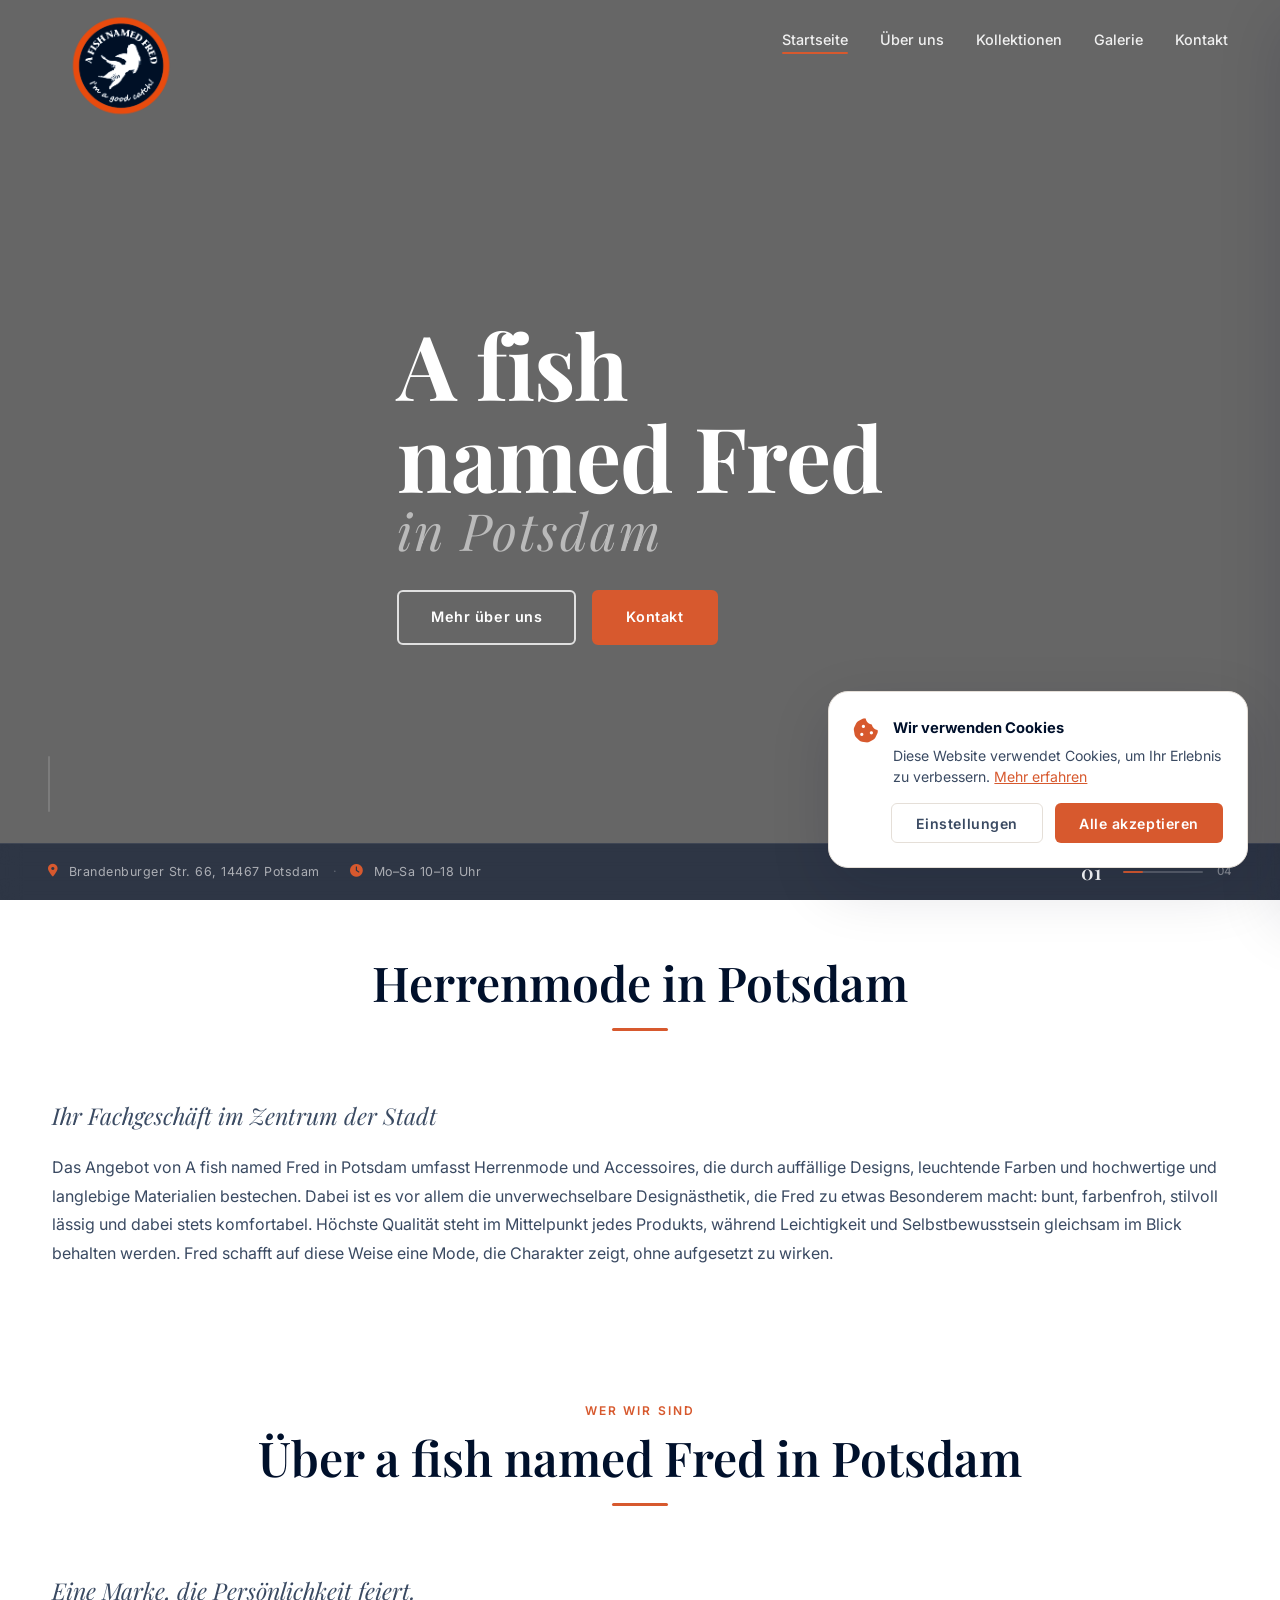
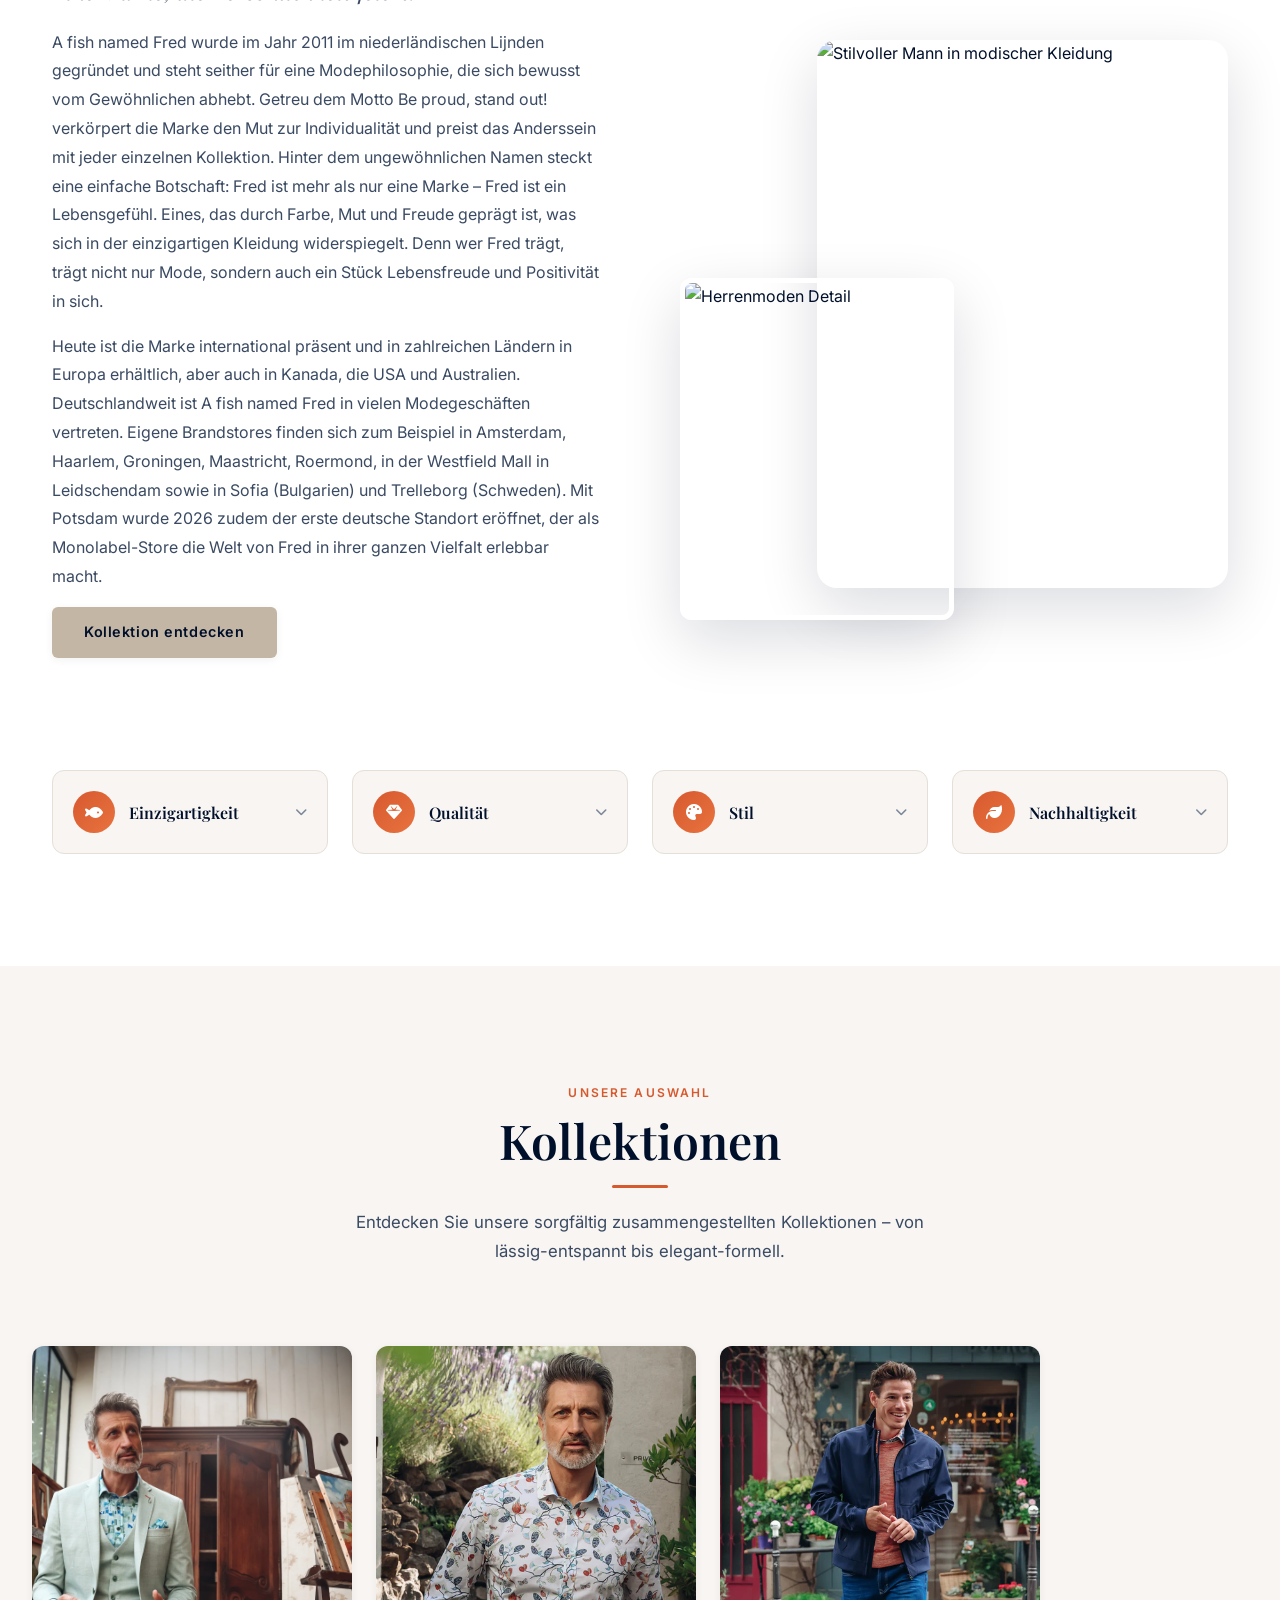
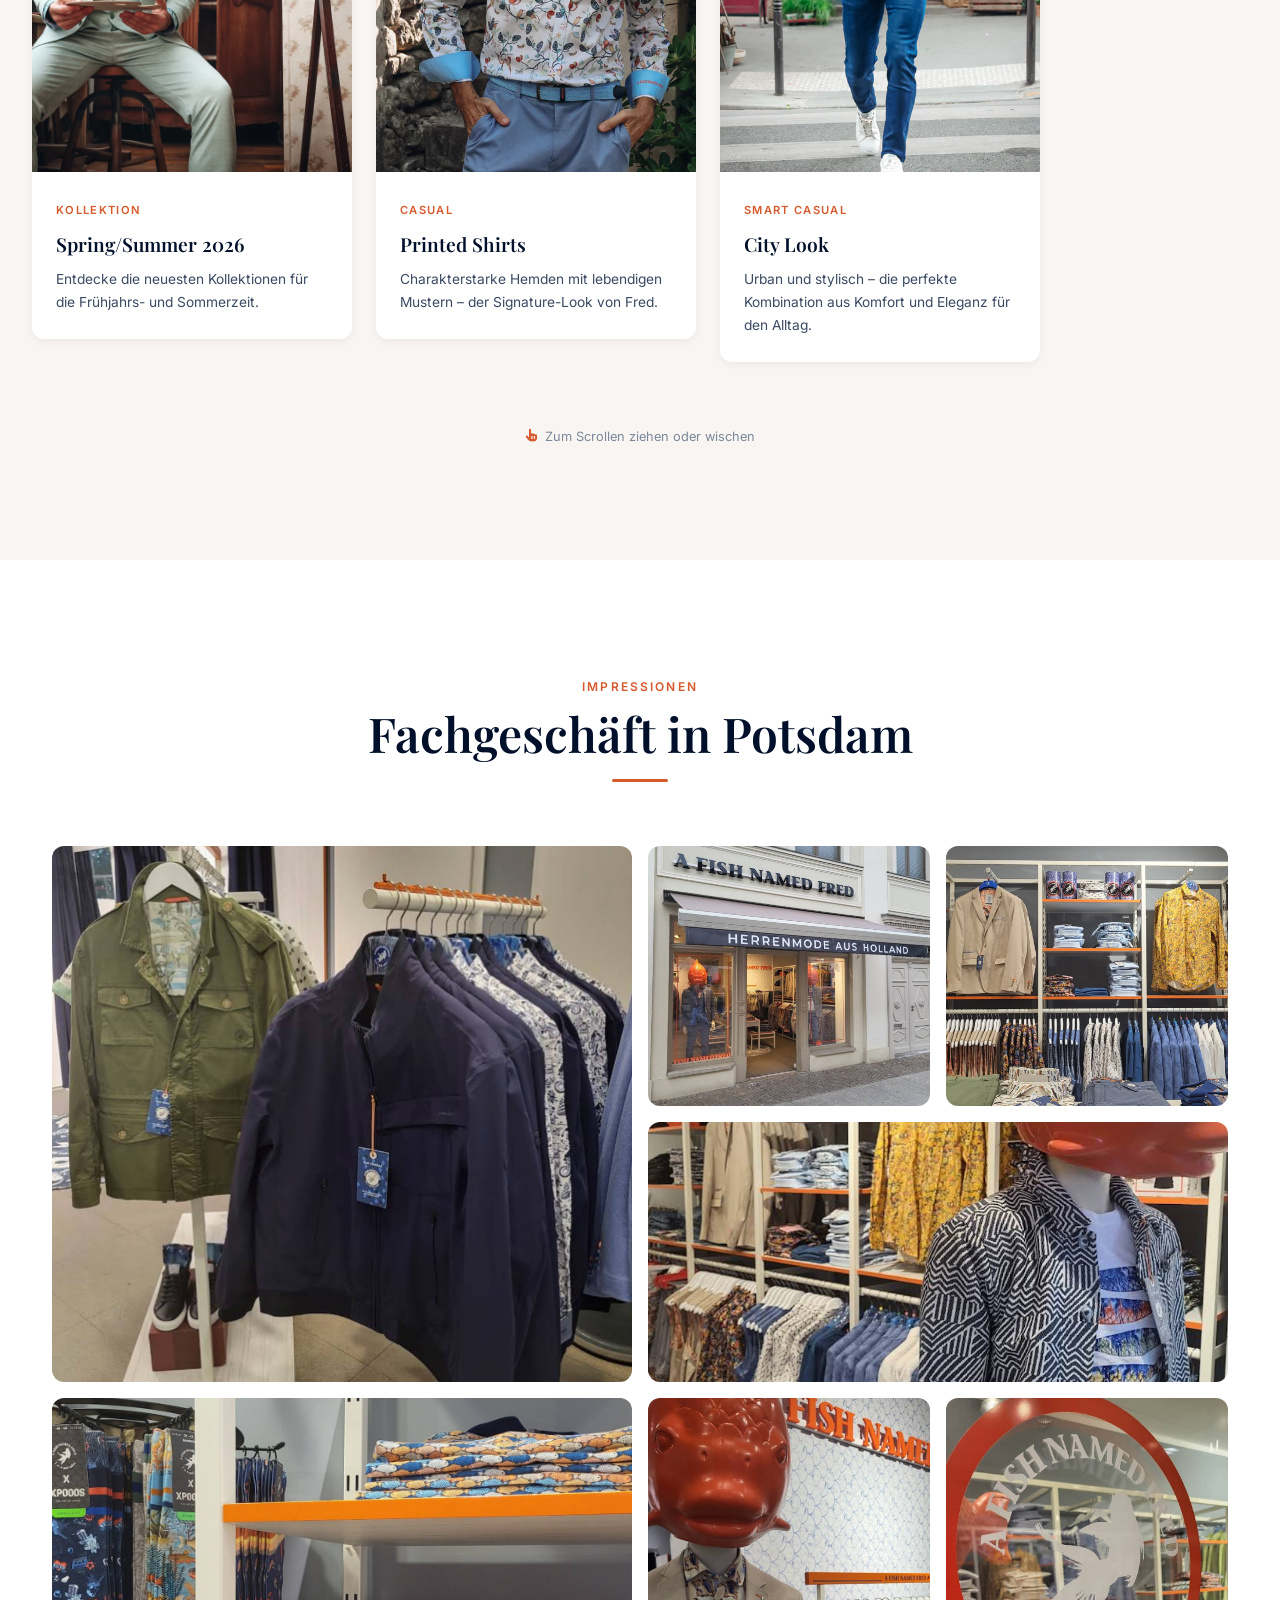
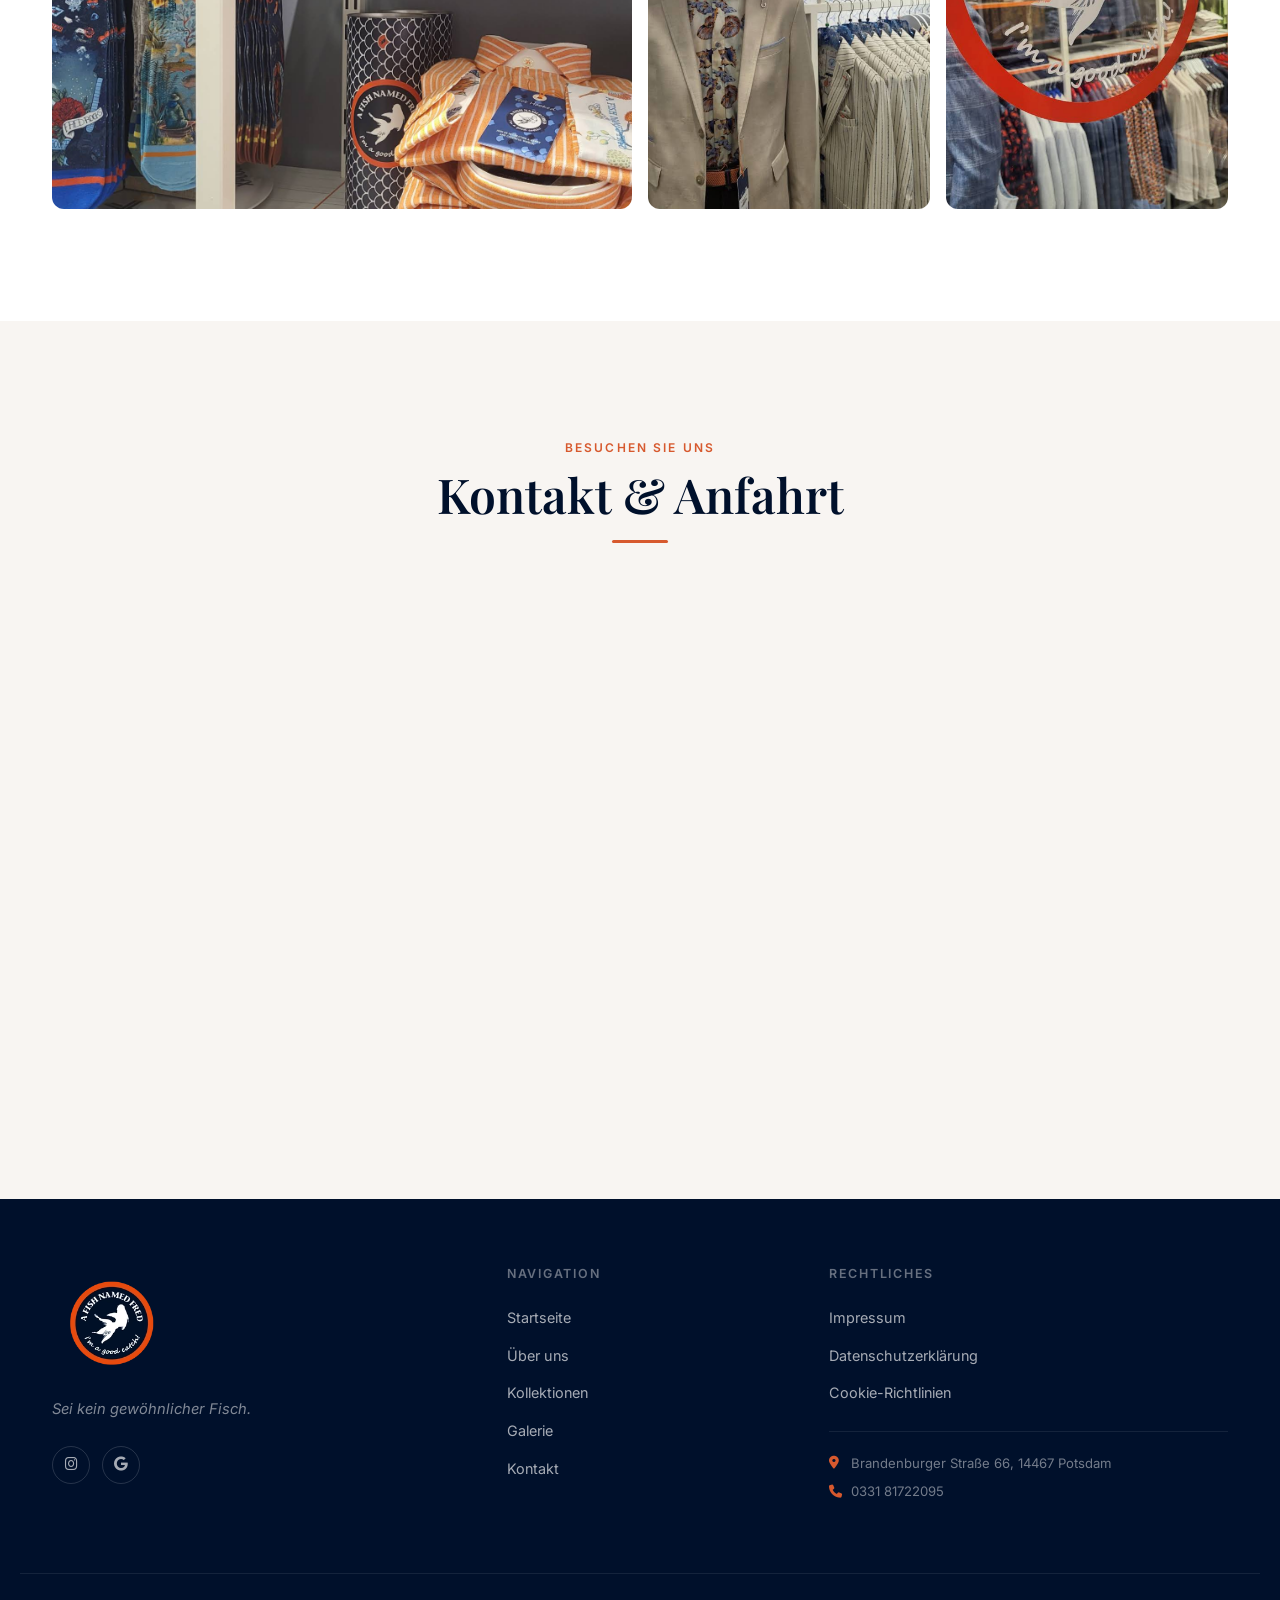
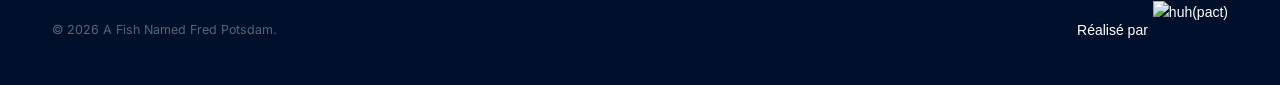
==== commit ee57df87: "f" ====
--- a/index.html
+++ b/index.html
@@ -132,7 +132,7 @@
   <section class="about section" id="about">
       <div class="section__header reveal">
         <span class="section__label">Wer wir sind</span>
-        <h2 class="section__title">Über A Fish Named Fred in Potsdam</h2>
+        <h2 class="section__title">Über a fish named Fred in Potsdam</h2>
         <div class="section__line"></div>
       </div>
 
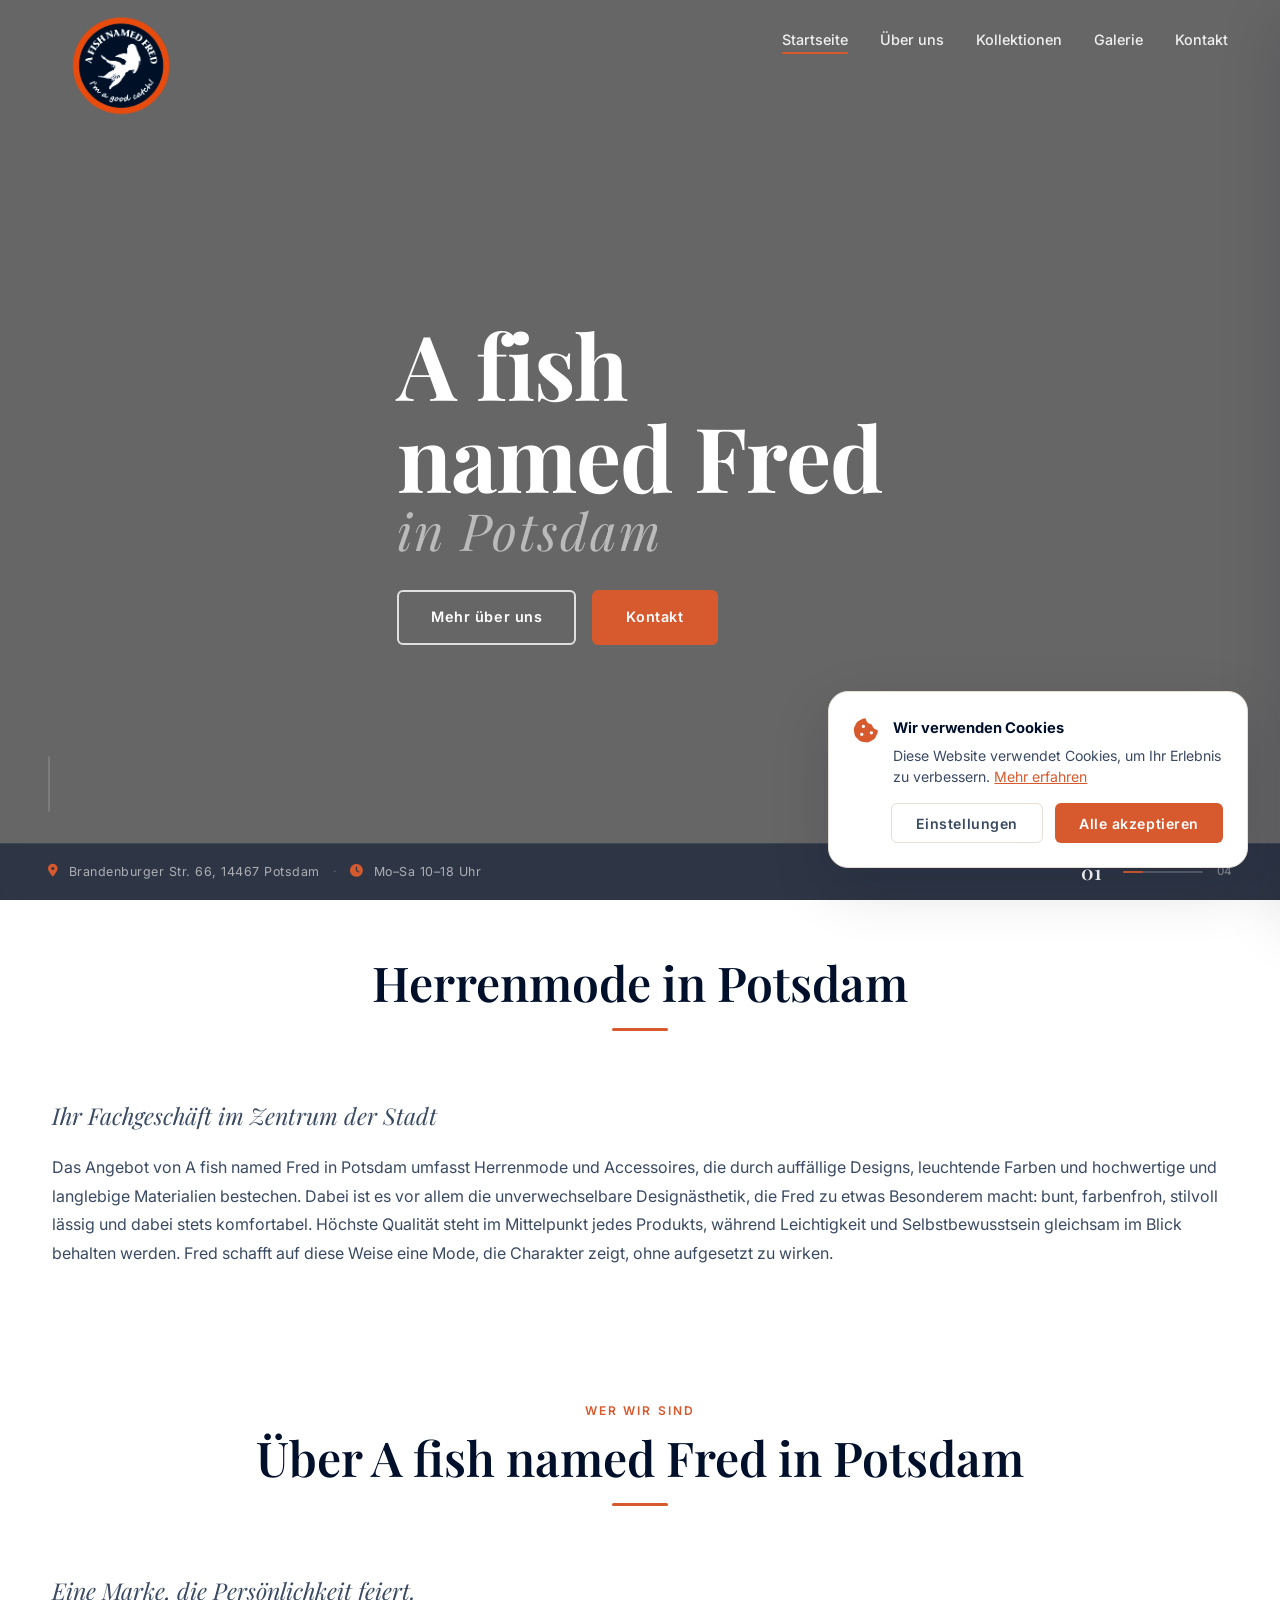
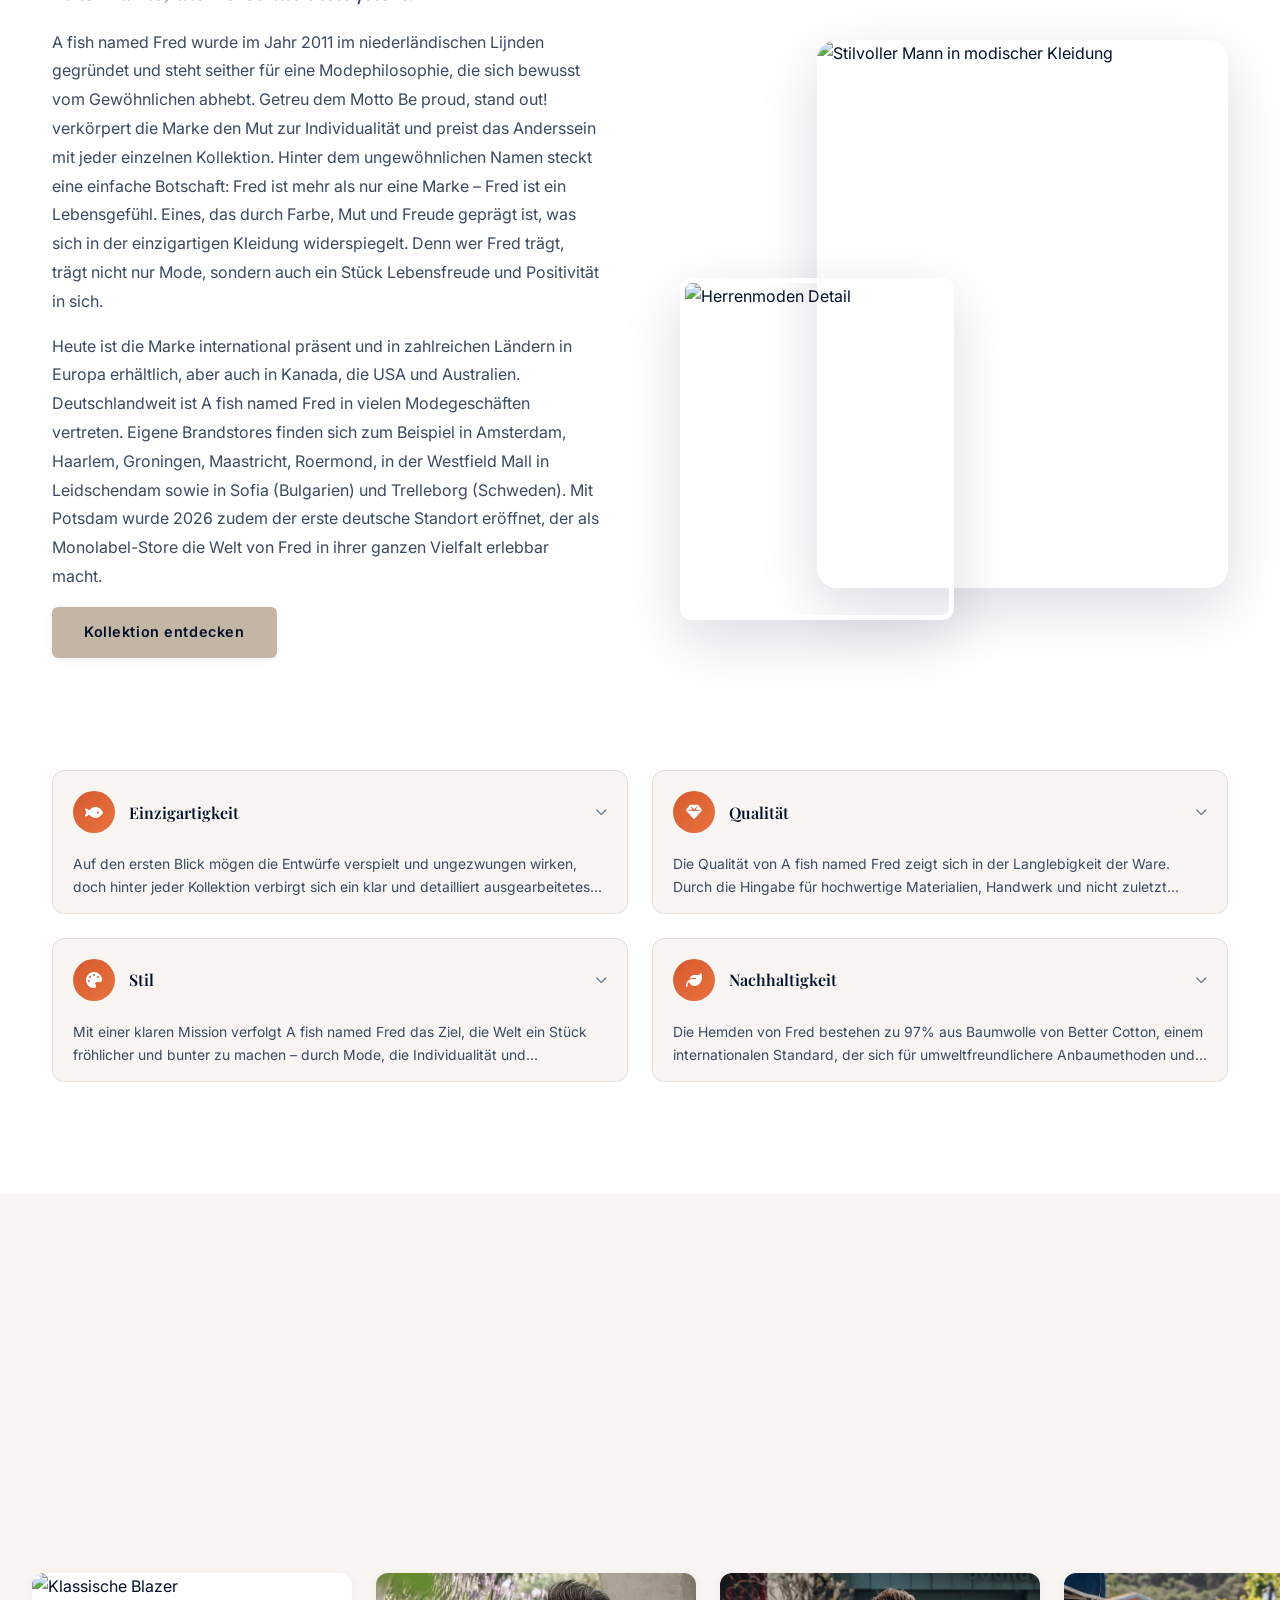
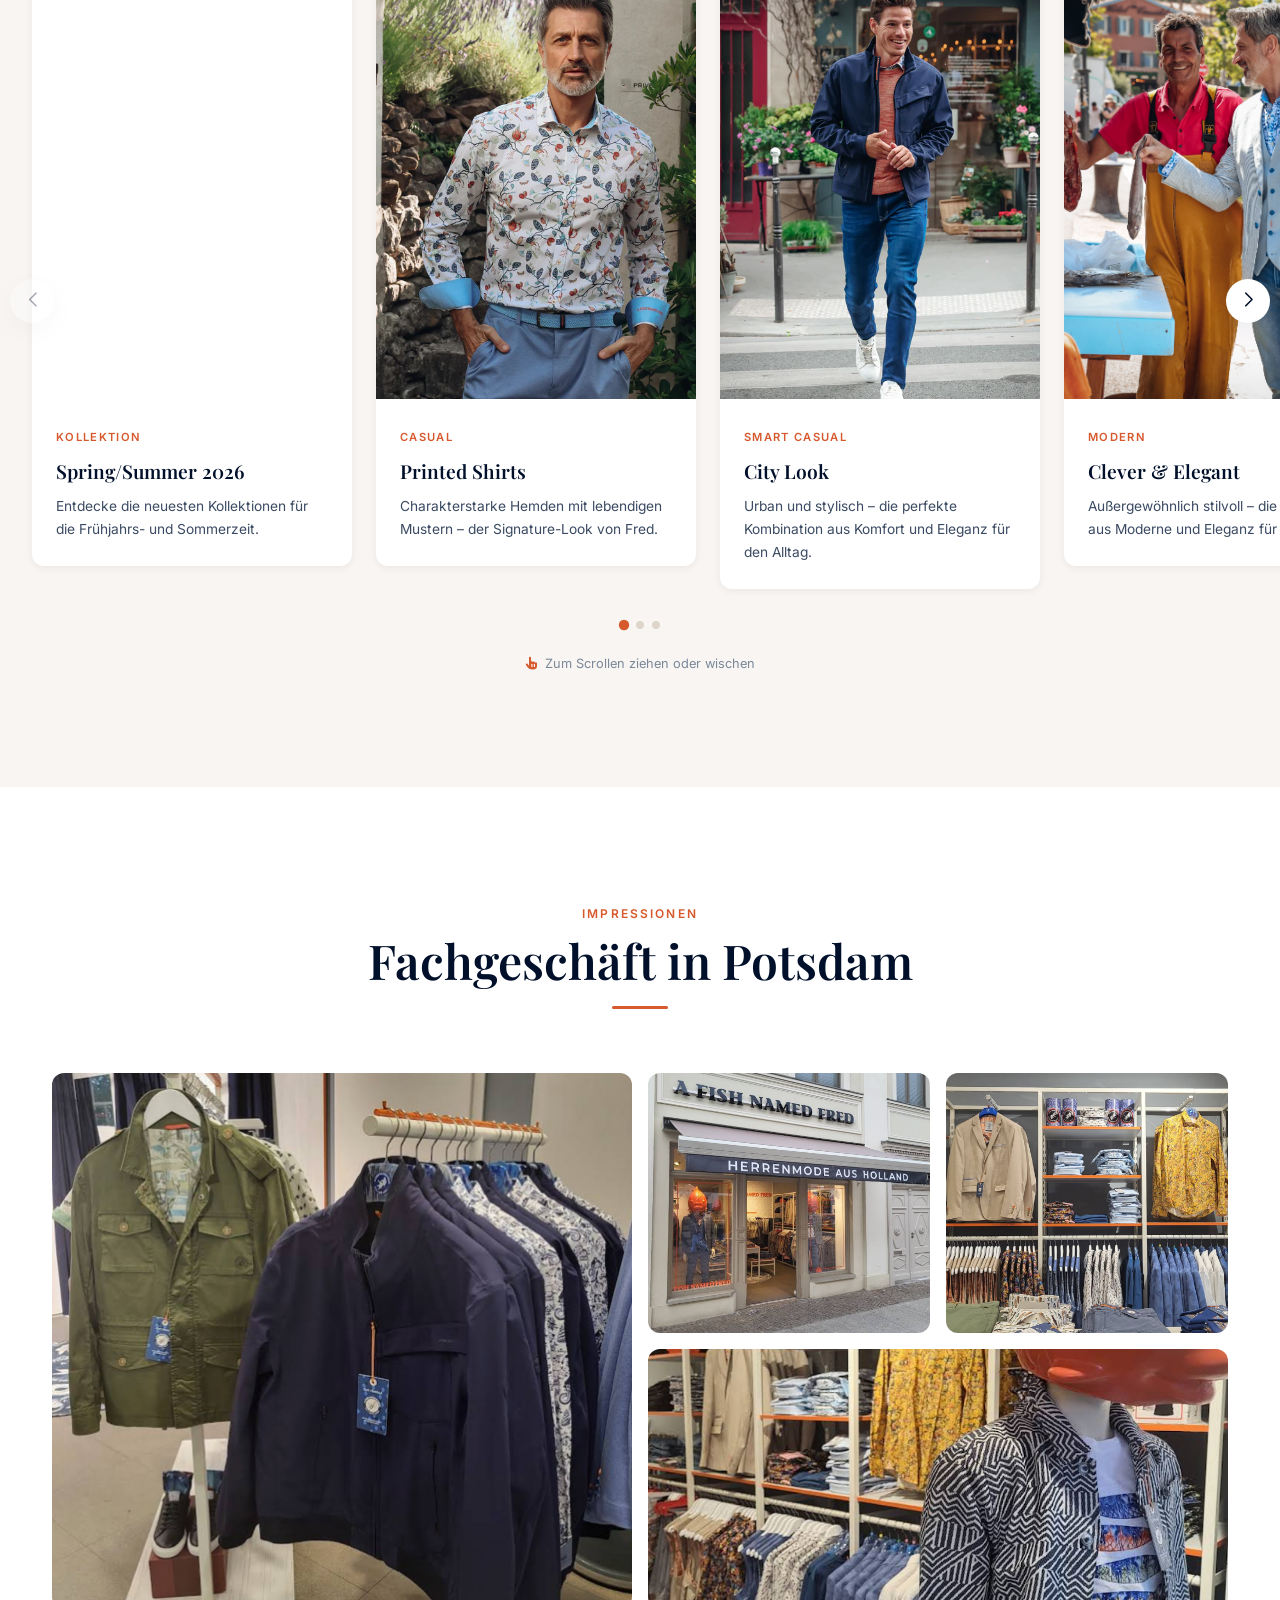
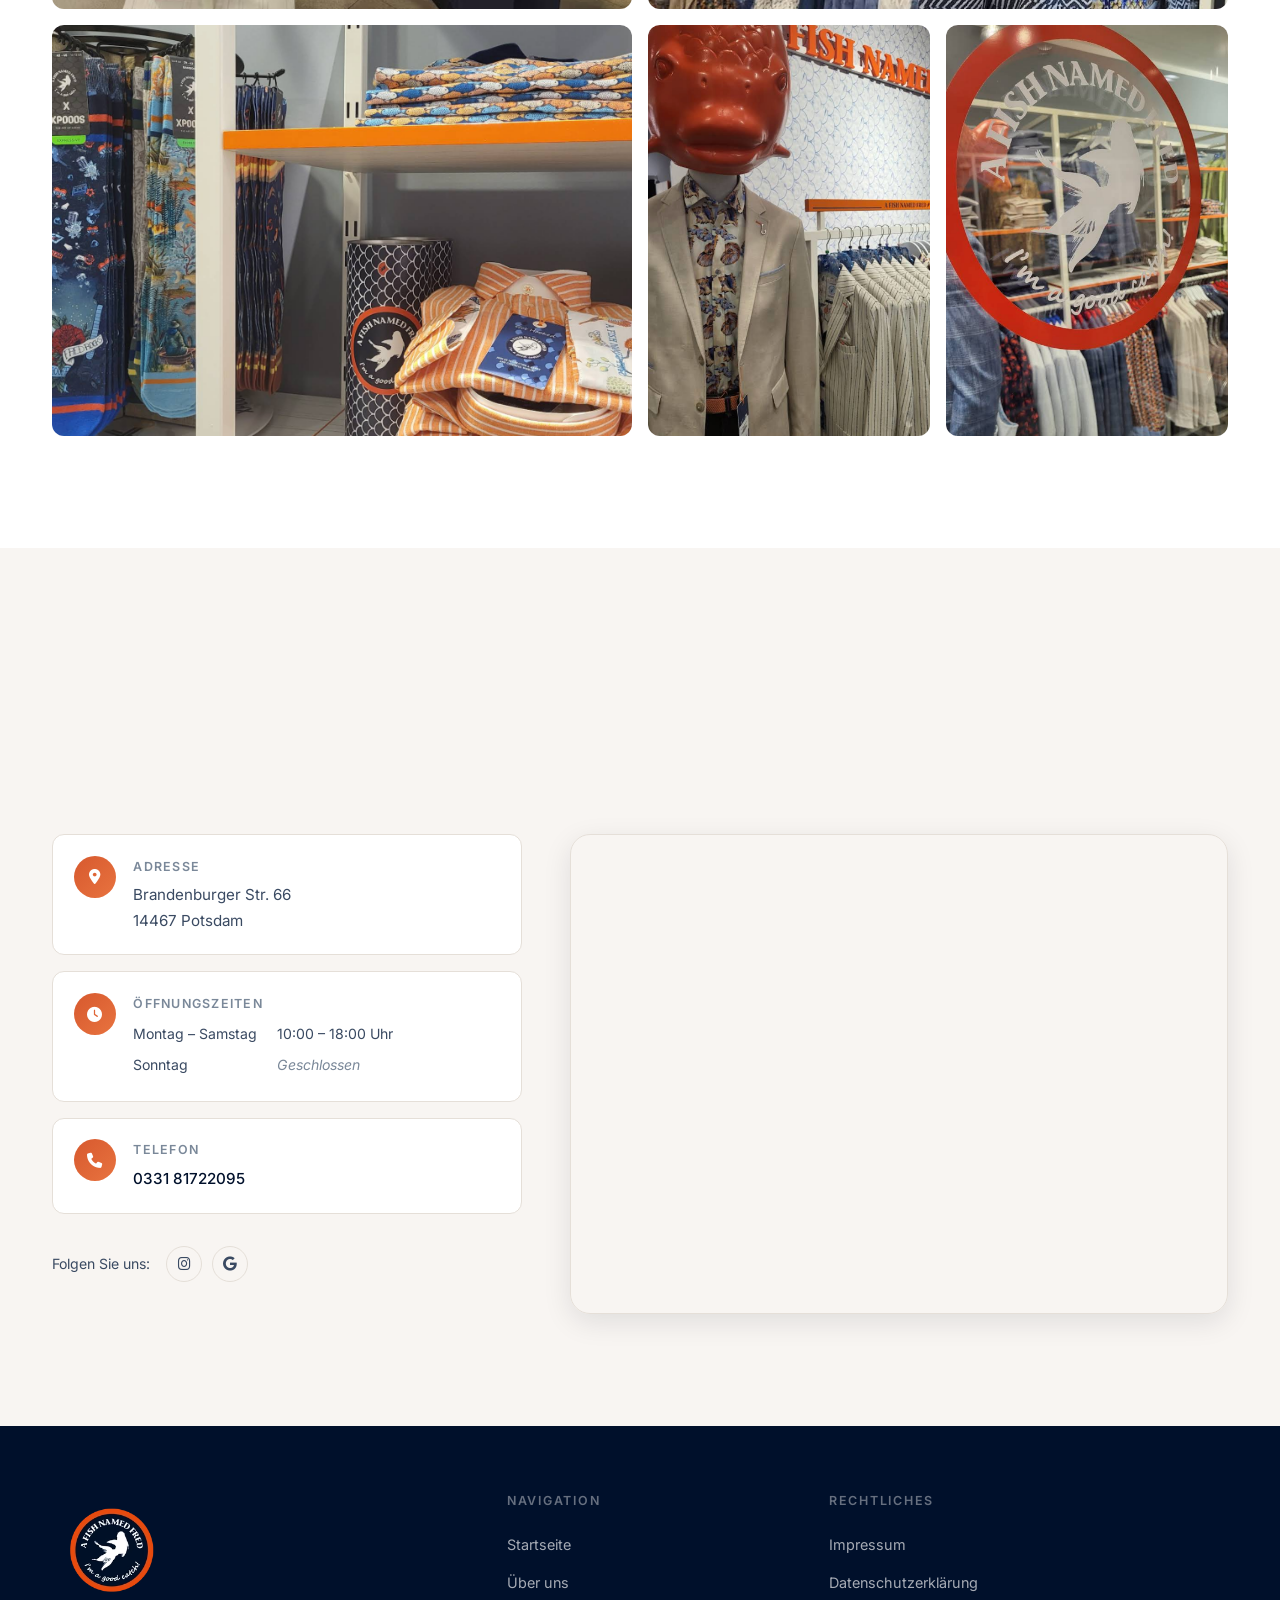
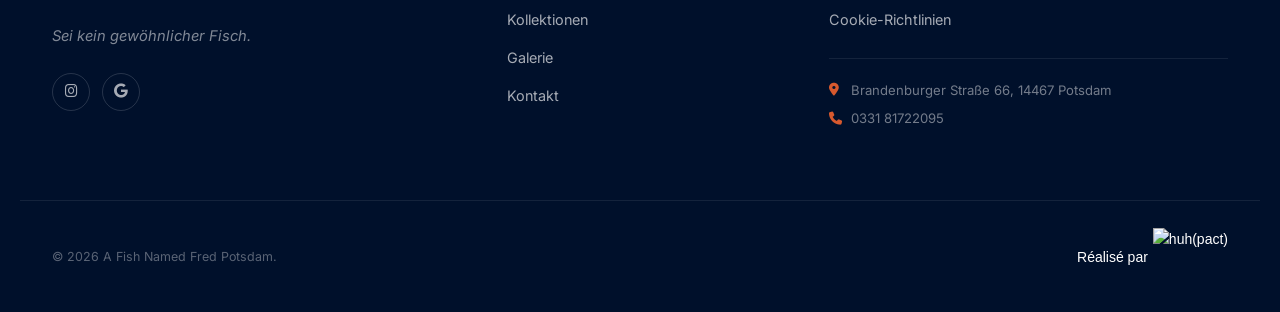
==== commit 5a670275: "add new imgs Co-authored-by: Copilot <copilot@github.com>" ====
--- a/index.html
+++ b/index.html
@@ -132,7 +132,7 @@
   <section class="about section" id="about">
       <div class="section__header reveal">
         <span class="section__label">Wer wir sind</span>
-        <h2 class="section__title">Über a fish named Fred in Potsdam</h2>
+        <h2 class="section__title">Über A fish named Fred in Potsdam</h2>
         <div class="section__line"></div>
       </div>
 
@@ -216,7 +216,7 @@
 
         <div class="swiper-slide collection__card">
           <div class="collection__img-wrap">
-            <img src="/images/s26.webp" alt="Klassische Blazer" loading="lazy" />
+            <img src="/images/346A2913.jpg" alt="Klassische Blazer" loading="lazy" />
             <div class="collection__img-overlay">
               <a href="#contact" class="btn btn--white-sm">Im Laden ansehen</a>
             </div>
@@ -254,6 +254,34 @@
             <span class="collection__tag">Smart Casual</span>
             <h3 class="collection__title">City Look</h3>
             <p class="collection__desc">Urban und stylisch – die perfekte Kombination aus Komfort und Eleganz für den Alltag.</p>
+          </div>
+        </div>
+
+          <div class="swiper-slide collection__card">
+          <div class="collection__img-wrap">
+            <img src="/images/346A3523.jpg" alt="City Look Kollektion" loading="lazy" />
+            <div class="collection__img-overlay">
+              <a href="#contact" class="btn btn--white-sm">Im Laden ansehen</a>
+            </div>
+          </div>
+          <div class="collection__info">
+            <span class="collection__tag">modern</span>
+            <h3 class="collection__title">Clever & Elegant</h3>
+            <p class="collection__desc">Außergewöhnlich stilvoll – die Kombination aus Moderne und Eleganz für den Alltag.</p>
+          </div>
+        </div>
+
+         <div class="swiper-slide collection__card">
+          <div class="collection__img-wrap">
+            <img src="/images/346A6125.jpg" alt="City Look Kollektion" loading="lazy" />
+            <div class="collection__img-overlay">
+              <a href="#contact" class="btn btn--white-sm">Im Laden ansehen</a>
+            </div>
+          </div>
+          <div class="collection__info">
+            <span class="collection__tag">design</span>
+            <h3 class="collection__title">Stilvoll & Modern</h3>
+            <p class="collection__desc">Zeitlose Designs mit dem gewissen Extra – Qualitäts-Kollektionen für jede Garderobe.</p>
           </div>
         </div>
 <!-- Weitere Kollektionen hier... 
--- a/main.css
+++ b/main.css
@@ -744,7 +744,7 @@
 
 .about__values {
   display: grid;
-  grid-template-columns: repeat(4, 1fr);
+  grid-template-columns: repeat(2, 1fr);
   gap: 1.5rem;
 }
 
@@ -760,7 +760,6 @@
   border-color: var(--clr-btn);
 }
 
-/* Accordion header – always visible */
 .about__value-header {
   display: flex;
   align-items: center;
@@ -800,14 +799,33 @@
 .about__value.is-open .about__value-chevron { transform: rotate(180deg); }
 
 .about__value-body {
-  max-height: 0;
   overflow: hidden;
-  transition: max-height .38s cubic-bezier(.4,0,.2,1), padding .38s cubic-bezier(.4,0,.2,1);
+  transition: max-height .42s cubic-bezier(.4,0,.2,1), padding .42s cubic-bezier(.4,0,.2,1);
   padding: 0 1.25rem;
 }
+
+.about__value-body p {
+  display: -webkit-box;
+  -webkit-box-orient: vertical;
+  -webkit-line-clamp: 2;
+  overflow: hidden;
+  transition: -webkit-line-clamp 0s;
+}
+
+.about__value-body {
+  max-height: 4.5em; 
+  padding: 0 1.25rem .85rem;
+}
+
 .about__value.is-open .about__value-body {
-  max-height: 800px; 
+  max-height: 800px;
   padding: 0 1.25rem 1.25rem;
+}
+
+.about__value.is-open .about__value-body p {
+  -webkit-line-clamp: unset;
+  overflow: visible;
+  display: block;
 }
 
 .about__value p { font-size: .87rem; color: var(--clr-text-mid); line-height: 1.65; margin: 0; }
@@ -1497,7 +1515,6 @@
 
 
 @media (max-width: 1200px) {
-  .about__values { grid-template-columns: repeat(2, 1fr); }
 }
 
 @media (max-width: 992px) {
@@ -1554,7 +1571,7 @@
 
   .footer__bottom { flex-direction: column; text-align: center; }
 
-  .lightbox__prev { left: .75rem; }
+  .lisghtbox__prev { left: .75rem; }
   .lightbox__next { right: .75rem; }
 }
 
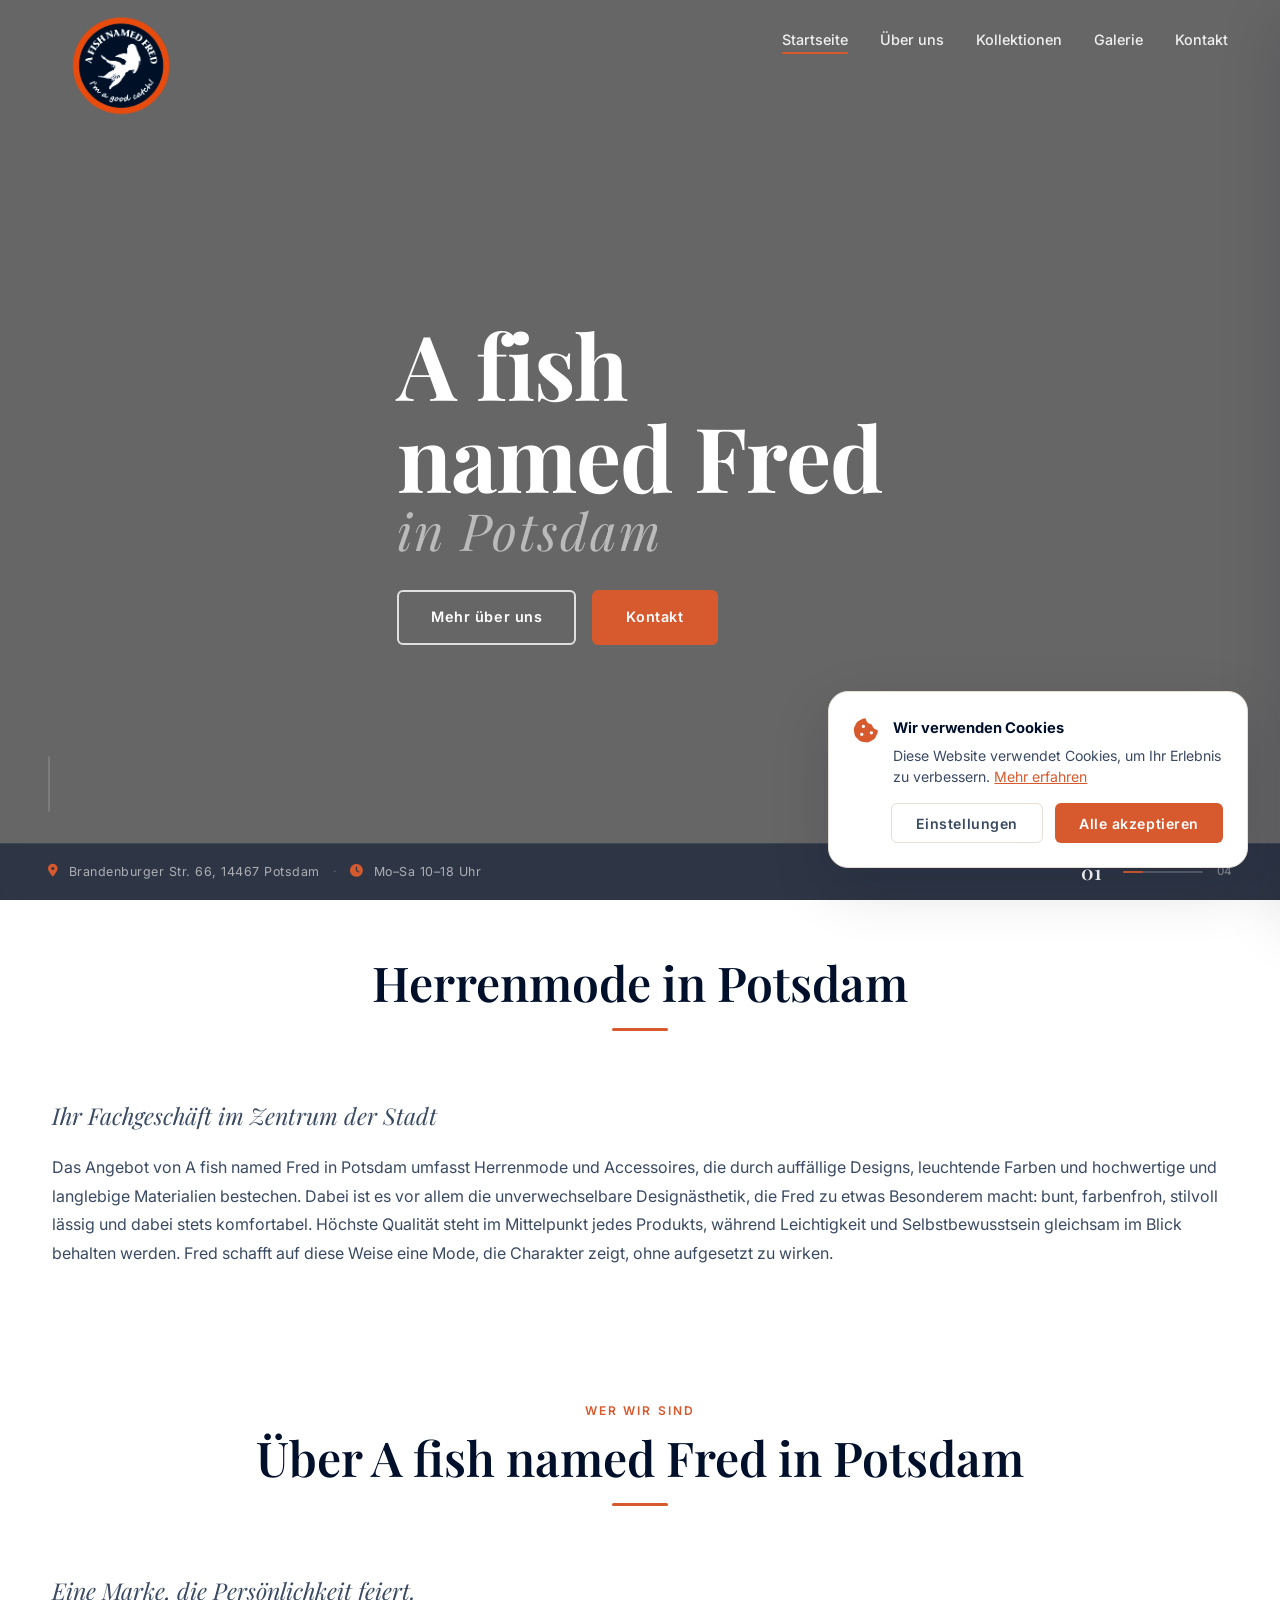
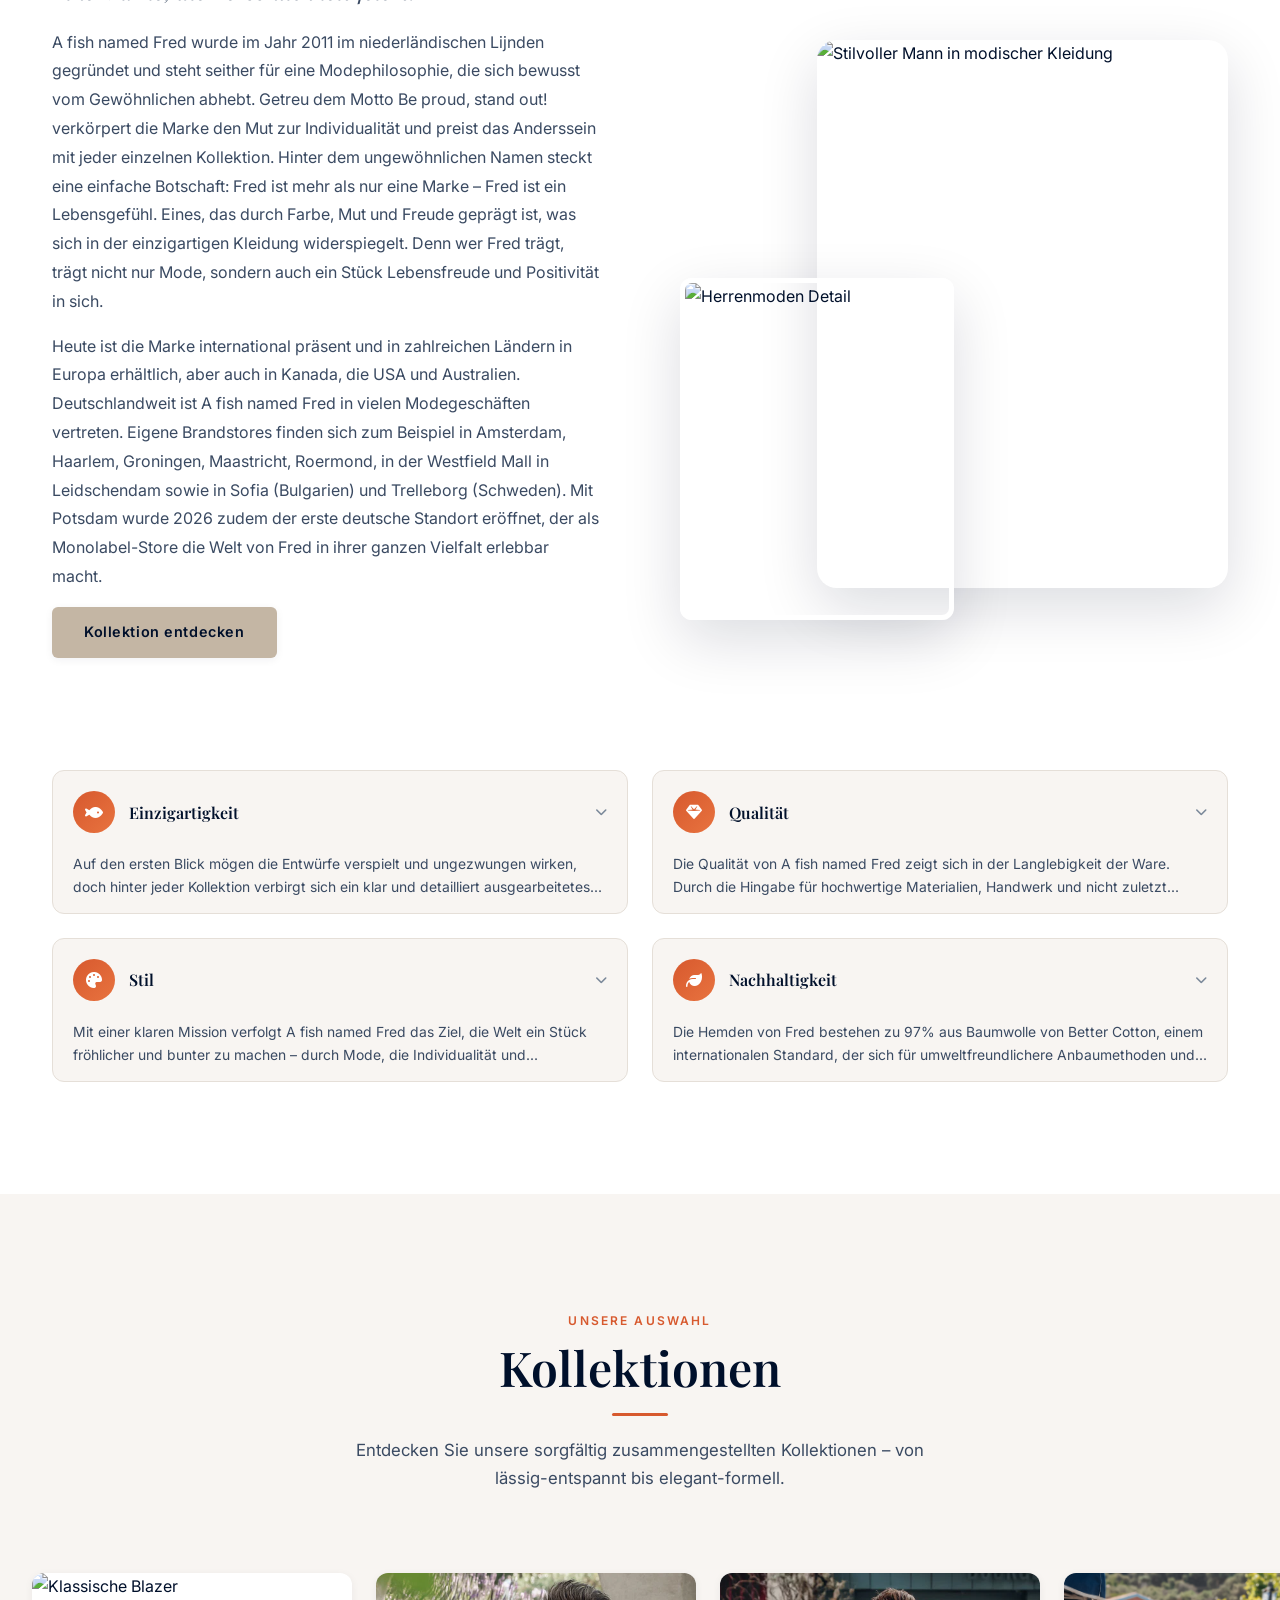
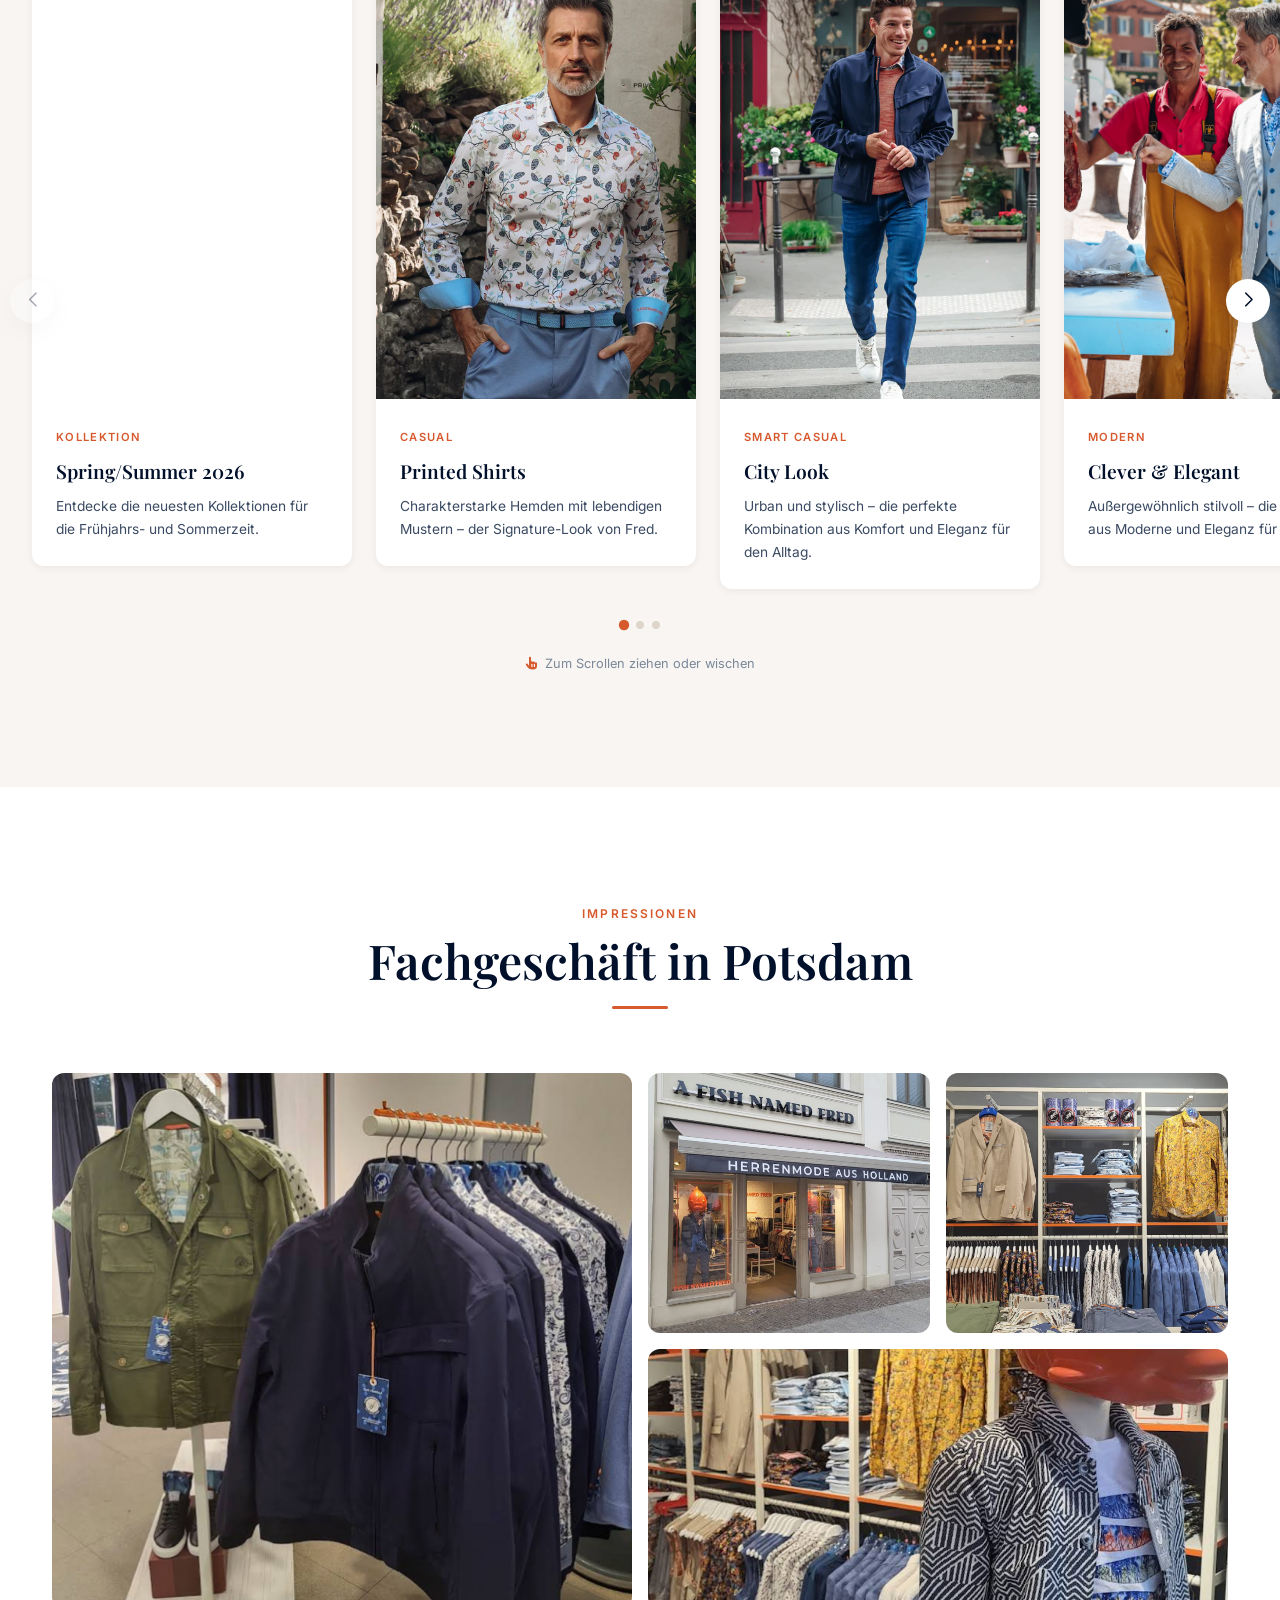
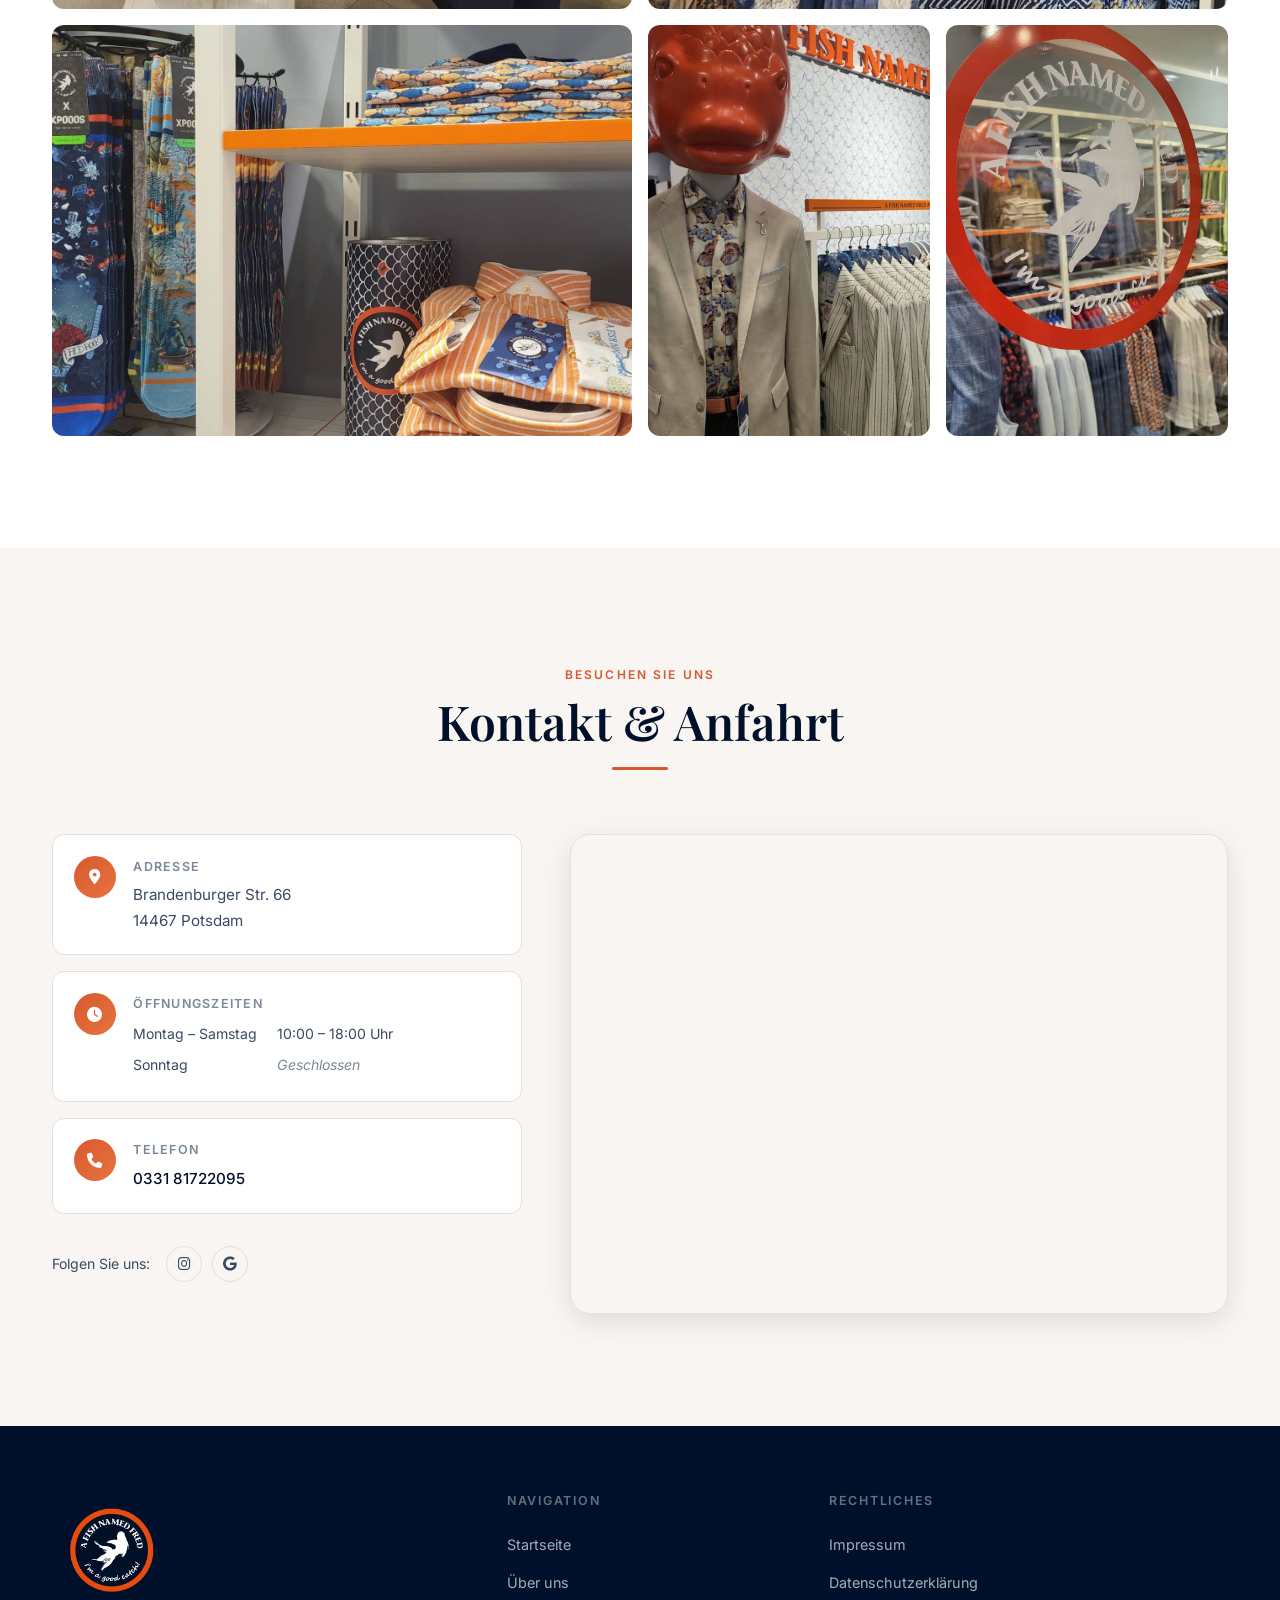
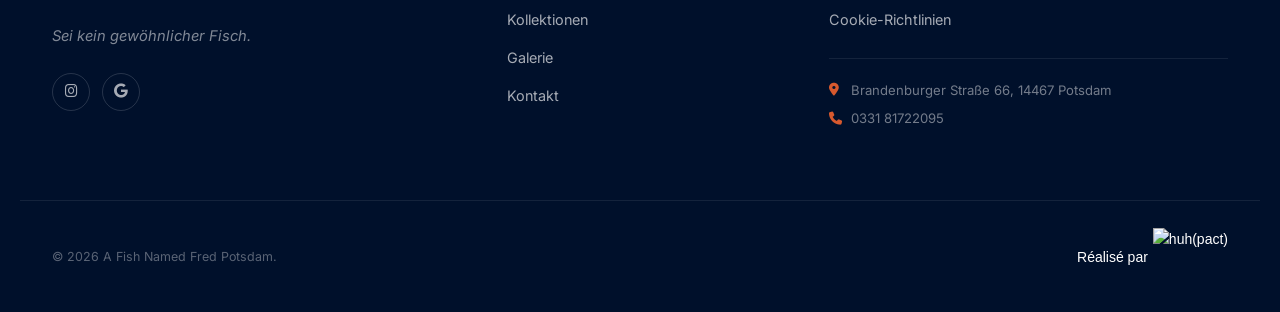
==== commit 6766eb6d: "add" ====
--- a/index.html
+++ b/index.html
@@ -18,6 +18,14 @@
 	<meta name="apple-mobile-web-app-title" content="A fish named Fred - Potsdam" />
 	<link rel="manifest" href="/images/site.webmanifest" />
 </head>
+<script async src="https://www.googletagmanager.com/gtag/js?id=G-2TQS49QP5Y"></script>
+<script>
+  window.dataLayer = window.dataLayer || [];
+  function gtag(){dataLayer.push(arguments);}
+  gtag('js', new Date());
+
+  gtag('config', 'G-2TQS49QP5Y');
+</script>
 <body>
 
   <header class="header" id="header">
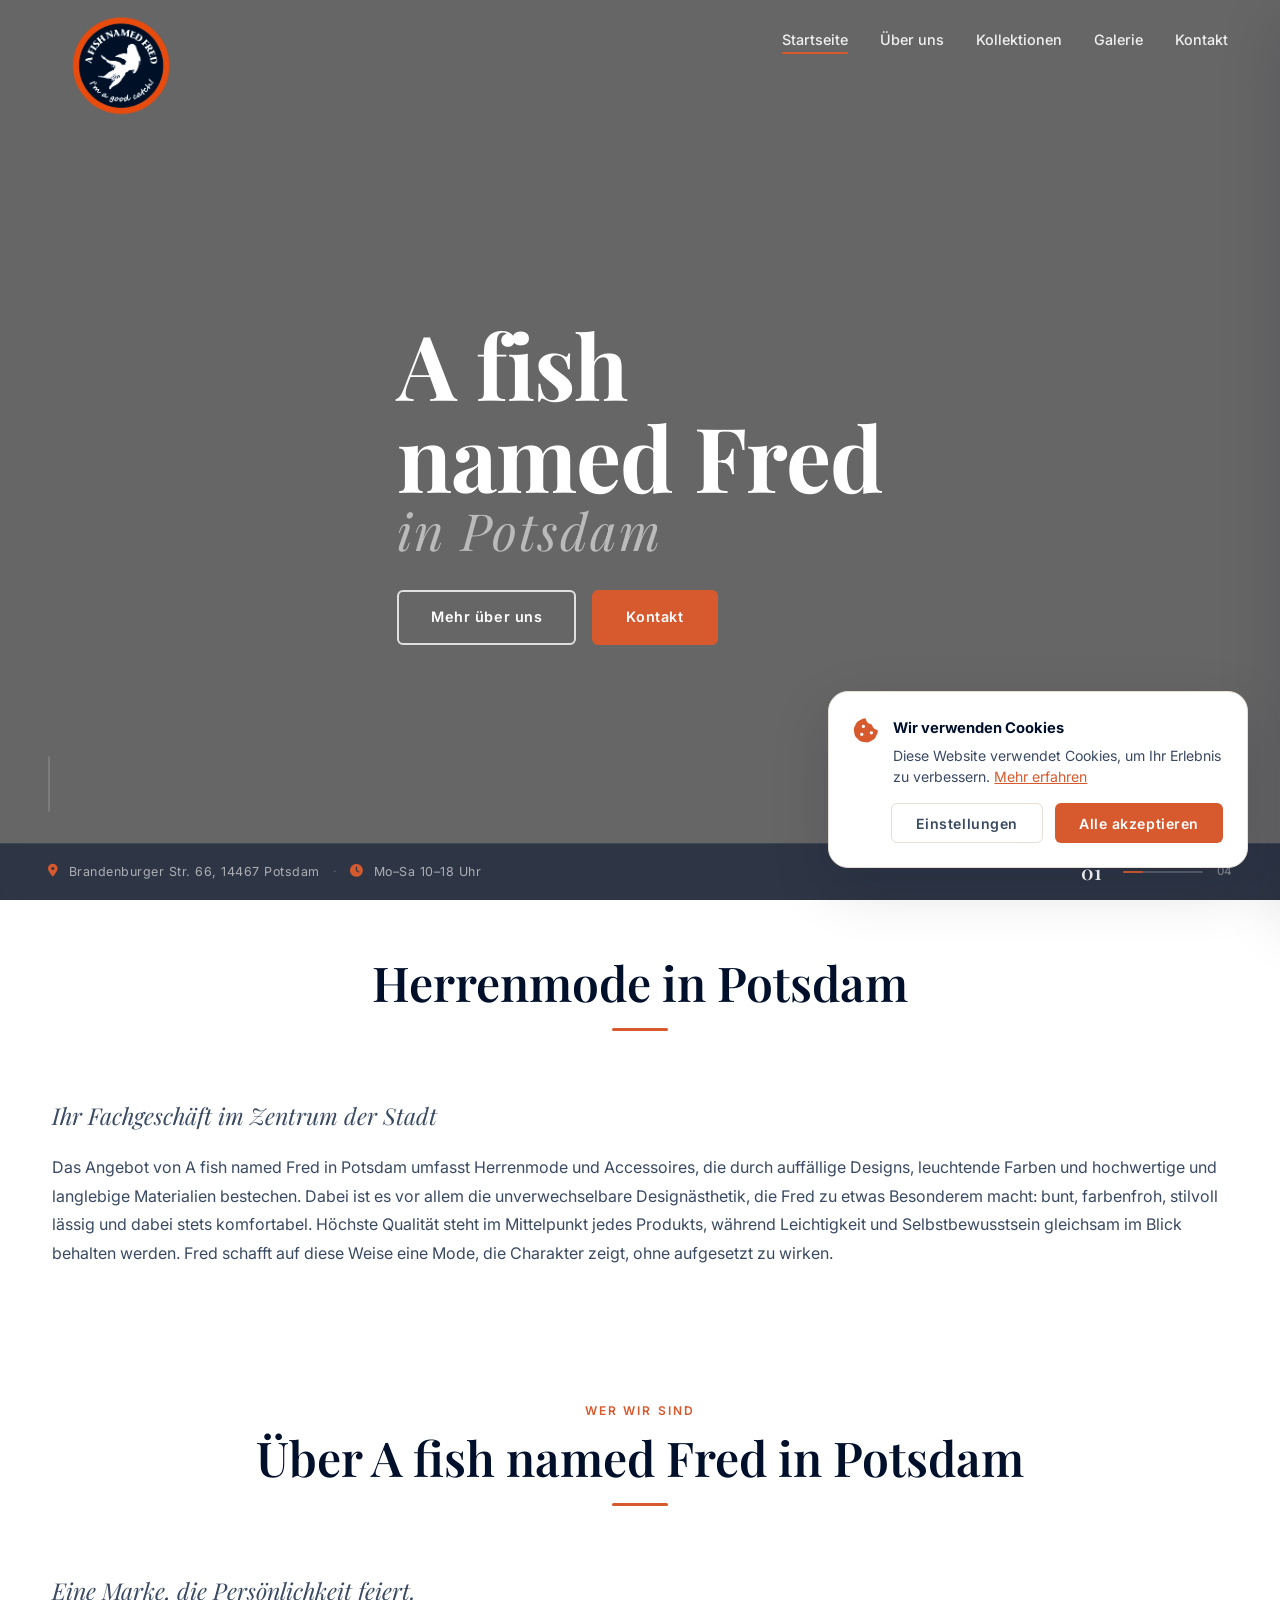
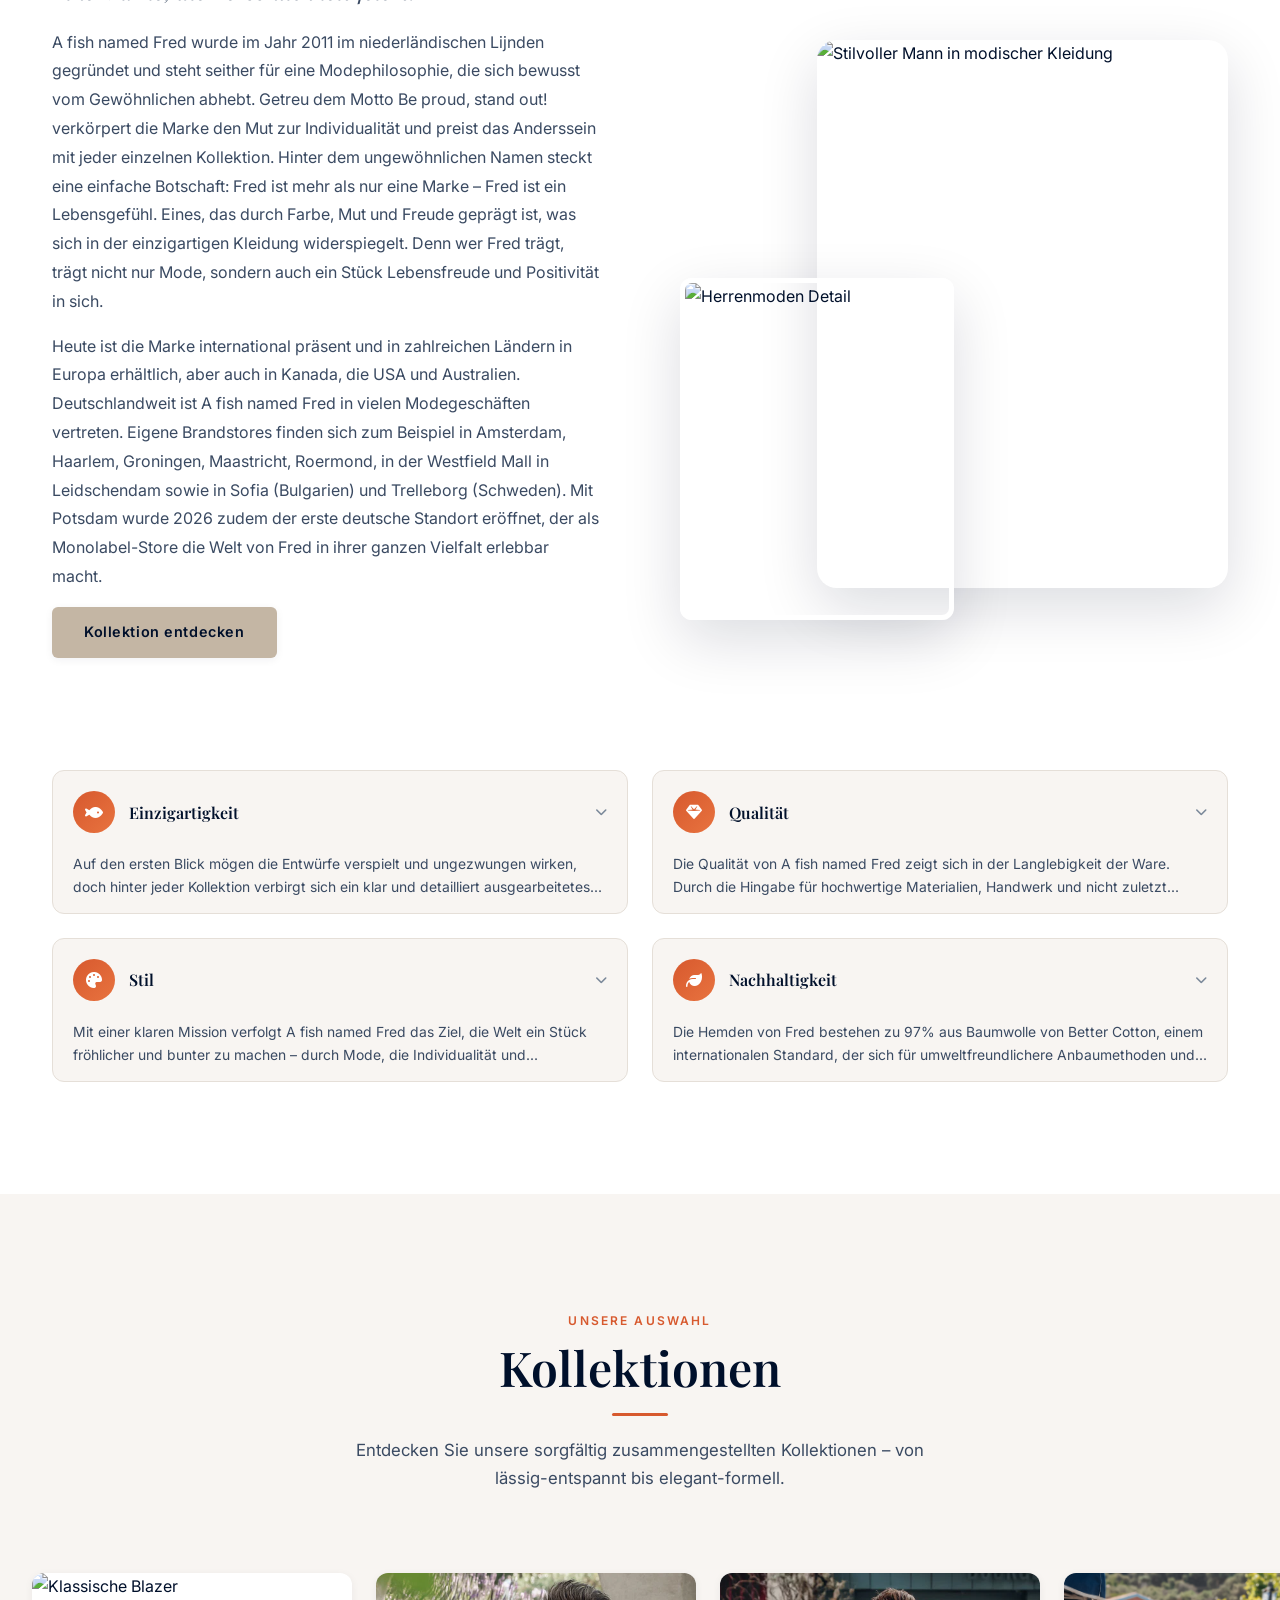
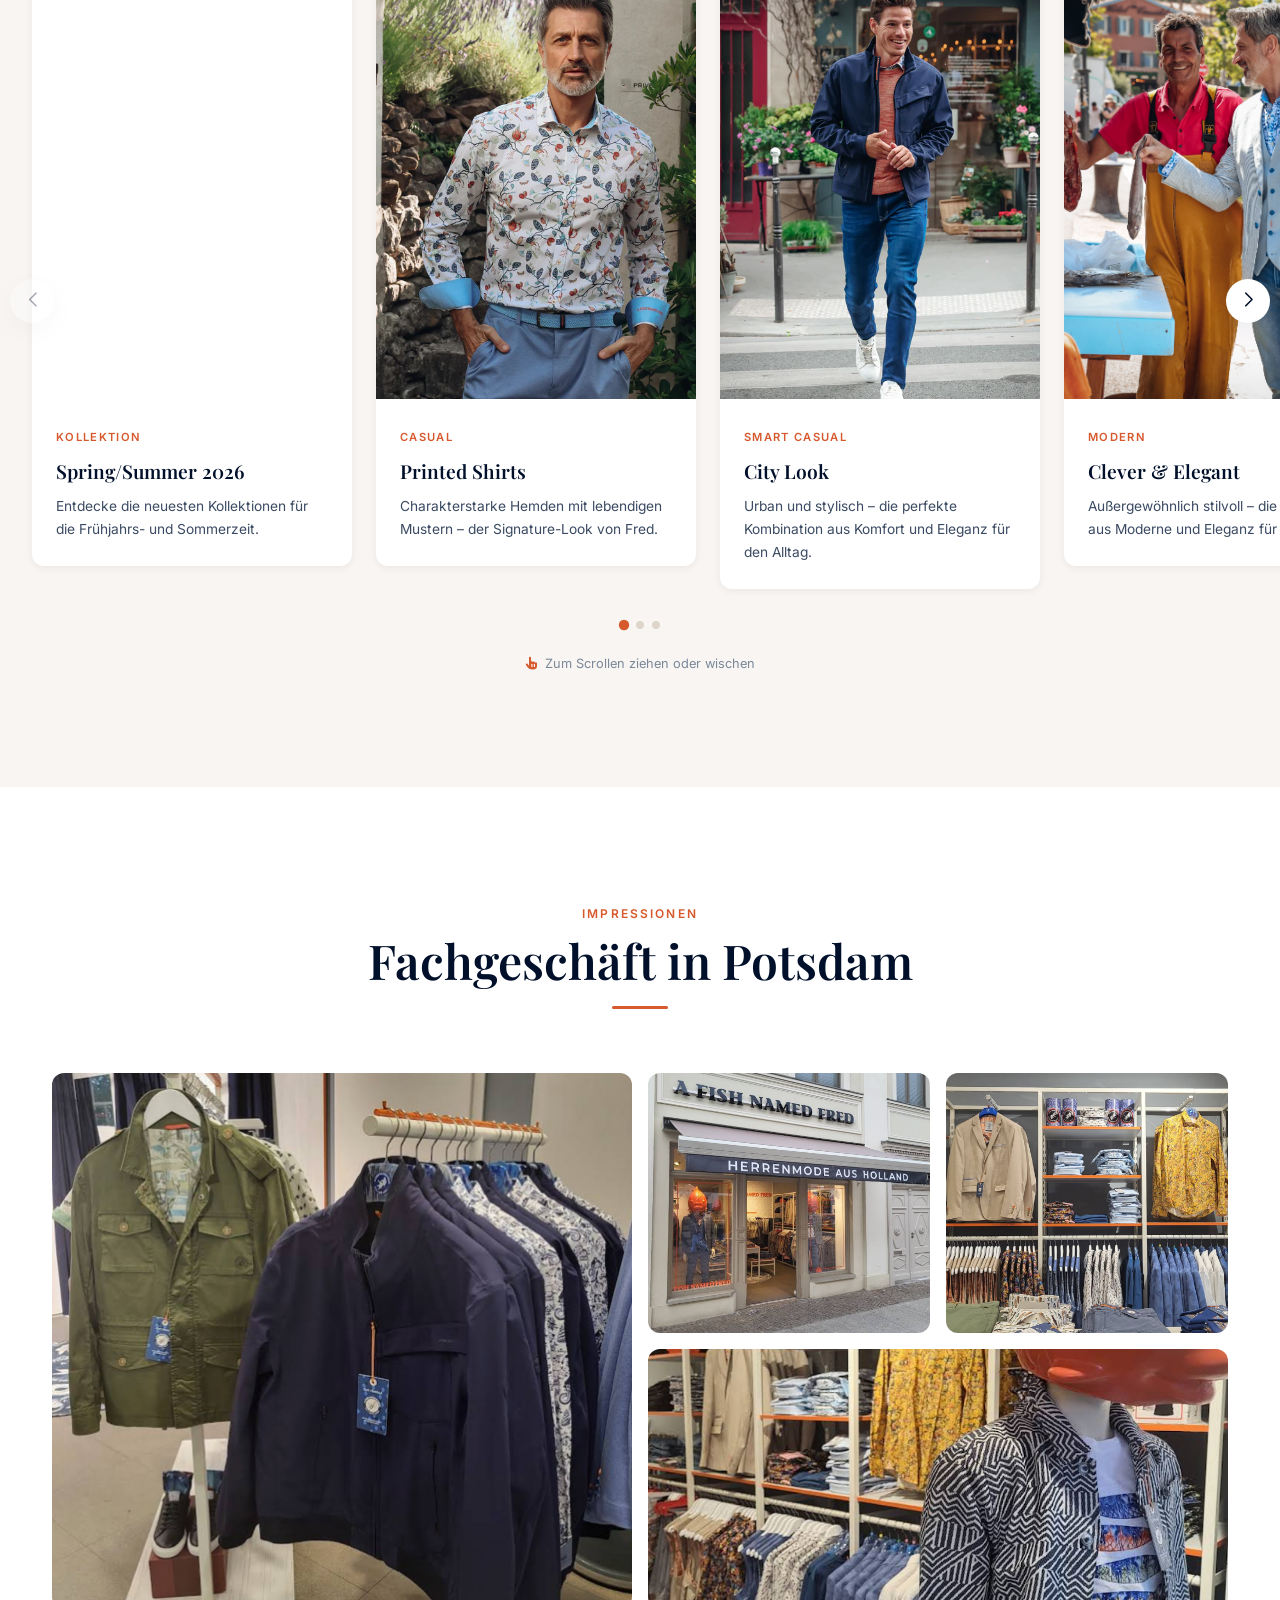
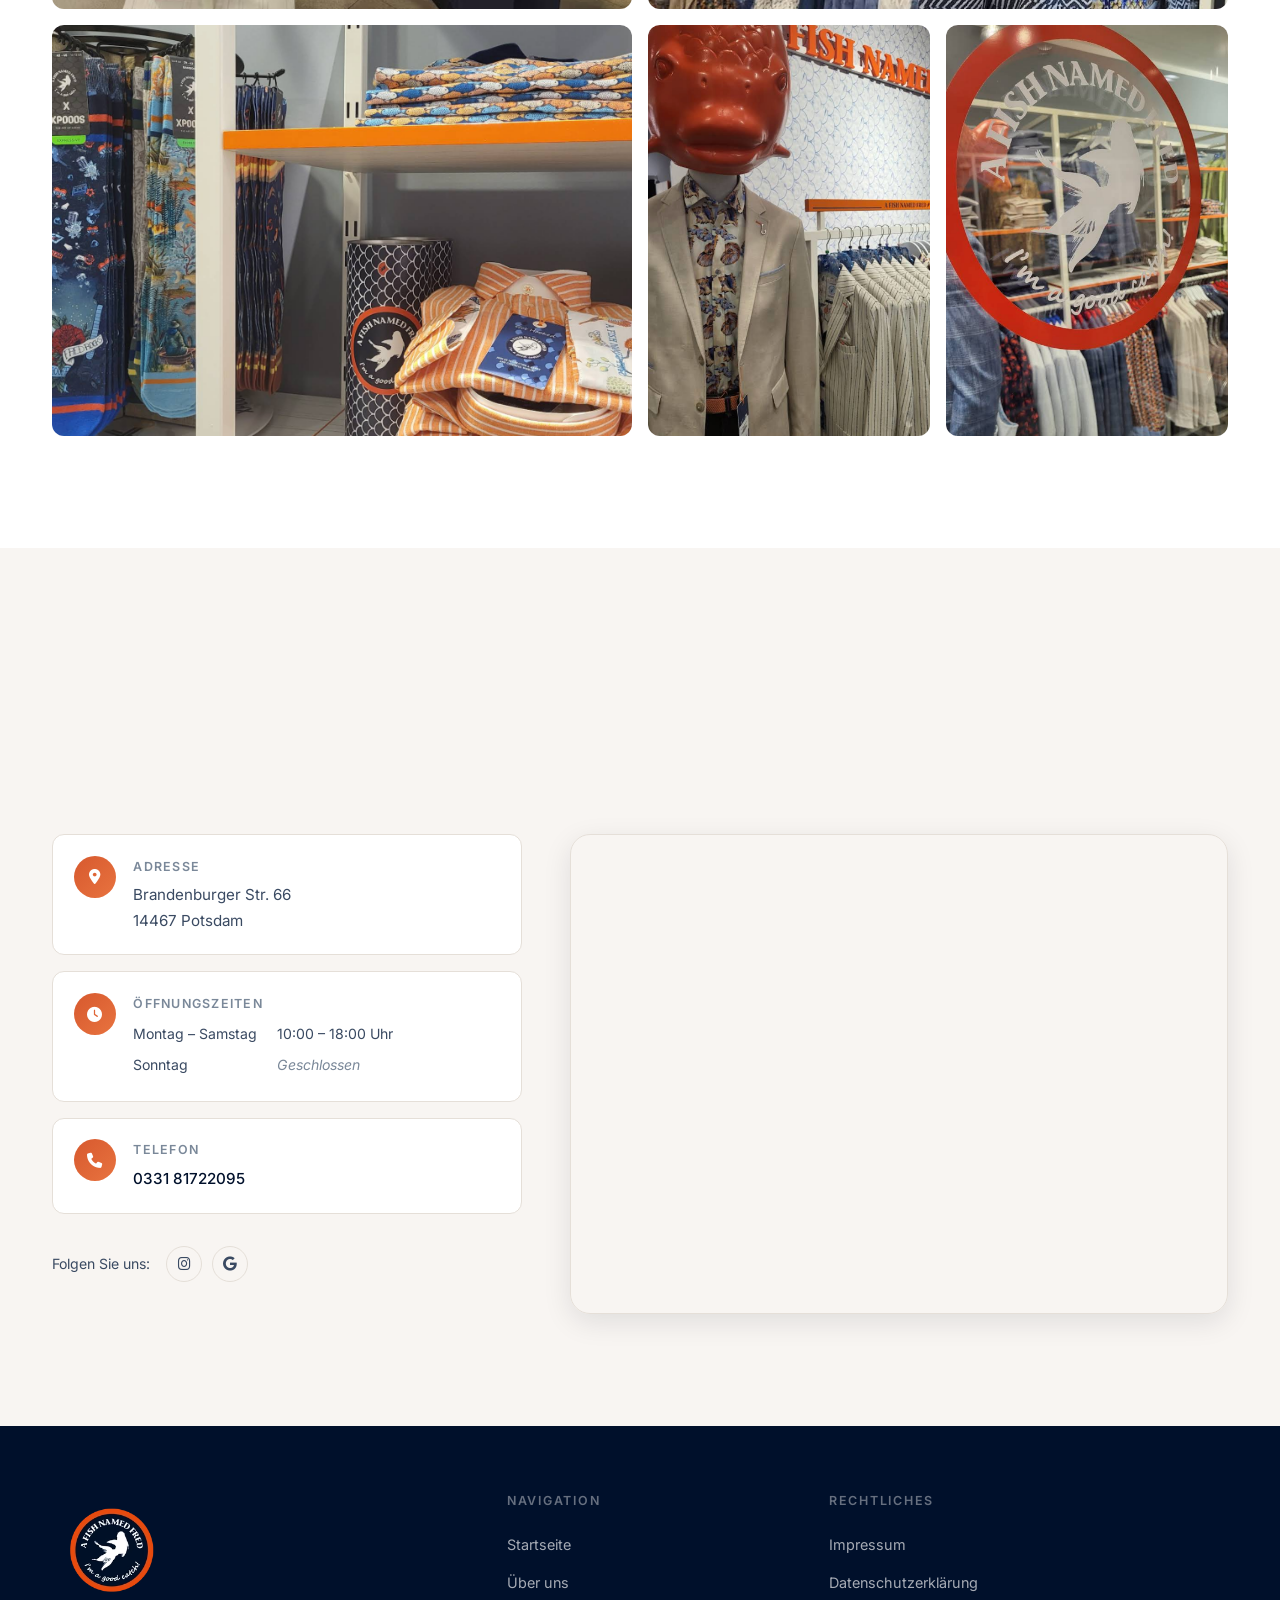
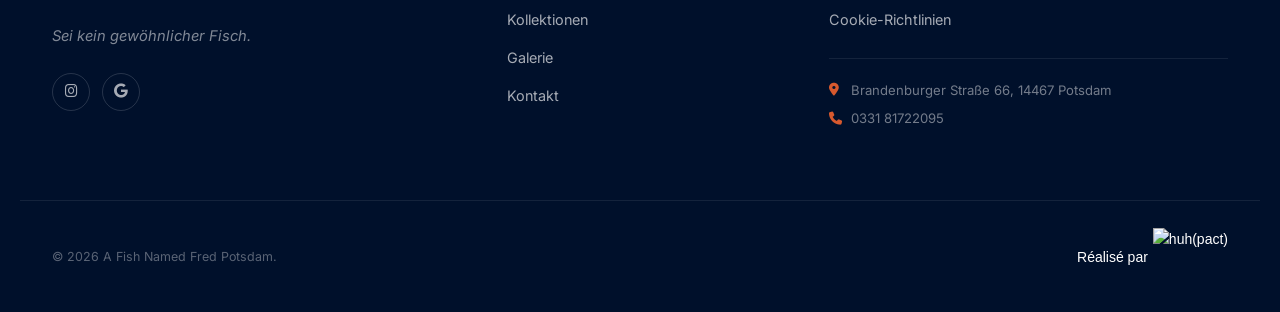
==== commit 65a0bdbb: "fix Co-authored-by: Copilot <copilot@github.com>" ====
--- a/index.html
+++ b/index.html
@@ -3,20 +3,59 @@
 <head>
   <meta charset="UTF-8" />
   <meta name="viewport" content="width=device-width, initial-scale=1.0" />
-  <title>A Fish Named Fred – Herrenmode Potsdam</title>
-  <meta name="description" content="A Fish Named Fred – Stilvolle Herrenmoden aus den Niederlanden. Jetzt in Potsdam, Brandenburger Straße. Entdecken Sie unsere exklusive Kollektion." />
-  <link rel="preconnect" href="https://fonts.googleapis.com" />
-  <link rel="preconnect" href="https://fonts.gstatic.com" crossorigin />
-  <link href="https://fonts.googleapis.com/css2?family=Playfair+Display:ital,wght@0,400;0,600;0,700;1,400&family=Inter:wght@300;400;500;600&display=swap" rel="stylesheet" />
-  <link rel="stylesheet" href="https://cdnjs.cloudflare.com/ajax/libs/font-awesome/6.5.1/css/all.min.css" />
-  <link rel="stylesheet" href="https://cdn.jsdelivr.net/npm/swiper@11/swiper-bundle.min.css" />
-  <link rel="stylesheet" href="/main.css" />
+  <title>A Fish Named Fred Potsdam | Herrenmode Potsdam</title>
+  <meta name="description" content="A Fish Named Fred Potsdam – einzigartige Herrenmode in der Brandenburger Straße. Entdecke farbenfrohe Hemden, Sakkos & Styles im Store in der Innenstadt." />
+  <meta name="keywords" content="A Fish Named Fred Potsdam, Herrenmode Potsdam, Mode Store Brandenburger Straße, Fashion Potsdam, ausgefallene Herrenmode Brandenburg" />
+  <meta name="author" content="A Fish Named Fred Potsdam" />
+  <meta name="robots" content="index, follow" />
+  <link rel="canonical" href="https://afishnamedfred-potsdam.de/" />
+  <meta property="og:title" content="A Fish Named Fred Potsdam | Herrenmode Store in der Innenstadt" />
+  <meta property="og:description" content="Entdecke einzigartige Herrenmode von A Fish Named Fred in Potsdam. Store in der Brandenburger Straße mit kreativen Styles & neuen Kollektionen." />
+  <meta property="og:type" content="website" />
+  <meta property="og:url" content="https://afishnamedfred-potsdam.de/" />
+  <meta property="og:image" content="https://afishnamedfred-potsdam.de/images/346A2913.jpg" />
+  <meta property="og:locale" content="de_DE" />
+  <meta property="og:site_name" content="A Fish Named Fred Potsdam" />
+  <meta name="twitter:card" content="summary_large_image" />
+  <meta name="twitter:title" content="A Fish Named Fred Potsdam | Herrenmode Store" />
+  <meta name="twitter:description" content="Farbenfrohe und kreative Herrenmode in Potsdam. Store in der Brandenburger Straße – jetzt entdecken!" />
+  <meta name="twitter:image" content="https://afishnamedfred-potsdam.de/images/346A2913.jpg" />
 	<link rel="icon" type="image/png" href="/images/favicon-96x96.png" sizes="96x96" />
 	<link rel="icon" type="image/svg+xml" href="/images/favicon.svg" />
 	<link rel="shortcut icon" href="/images/favicon.ico" />
 	<link rel="apple-touch-icon" sizes="180x180" href="/images/apple-touch-icon.png" />
 	<meta name="apple-mobile-web-app-title" content="A fish named Fred - Potsdam" />
 	<link rel="manifest" href="/images/site.webmanifest" />
+  <link rel="preconnect" href="https://fonts.googleapis.com" />
+  <link rel="preconnect" href="https://fonts.gstatic.com" crossorigin />
+  <link rel="stylesheet" href="/main.css">
+  <link href="https://fonts.googleapis.com/css2?family=Playfair+Display:ital,wght@0,400;0,600;0,700;1,400&family=Inter:wght@300;400;500;600&display=swap" rel="stylesheet" />
+  <link rel="stylesheet" href="https://cdnjs.cloudflare.com/ajax/libs/font-awesome/6.5.1/css/all.min.css" />
+    <link rel="stylesheet" href="https://cdn.jsdelivr.net/npm/swiper@11/swiper-bundle.min.css" />
+
+  <script type="application/ld+json">
+  {
+    "@context": "https://schema.org",
+    "@type": "ClothingStore",
+    "name": "A Fish Named Fred Potsdam",
+    "image": "https://afishnamedfred-potsdam.de/images/346A2913.jpg",
+    "url": "https://afishnamedfred-potsdam.de",
+    "address": {
+      "@type": "PostalAddress",
+      "streetAddress": "Brandenburger Straße 66",
+      "addressLocality": "Potsdam",
+      "postalCode": "14467",
+      "addressCountry": "DE"
+    },
+    "areaServed": "Potsdam",
+    "description": "Mode Store für A Fish Named Fred Herrenmode in der Brandenburger Straße Potsdam. Kreative, farbenfrohe Herrenbekleidung.",
+    "brand": {
+      "@type": "Brand",
+      "name": "A Fish Named Fred"
+    }
+  }
+  </script>
+  <meta name="theme-color" content="#000000" />
 </head>
 <script async src="https://www.googletagmanager.com/gtag/js?id=G-2TQS49QP5Y"></script>
 <script>
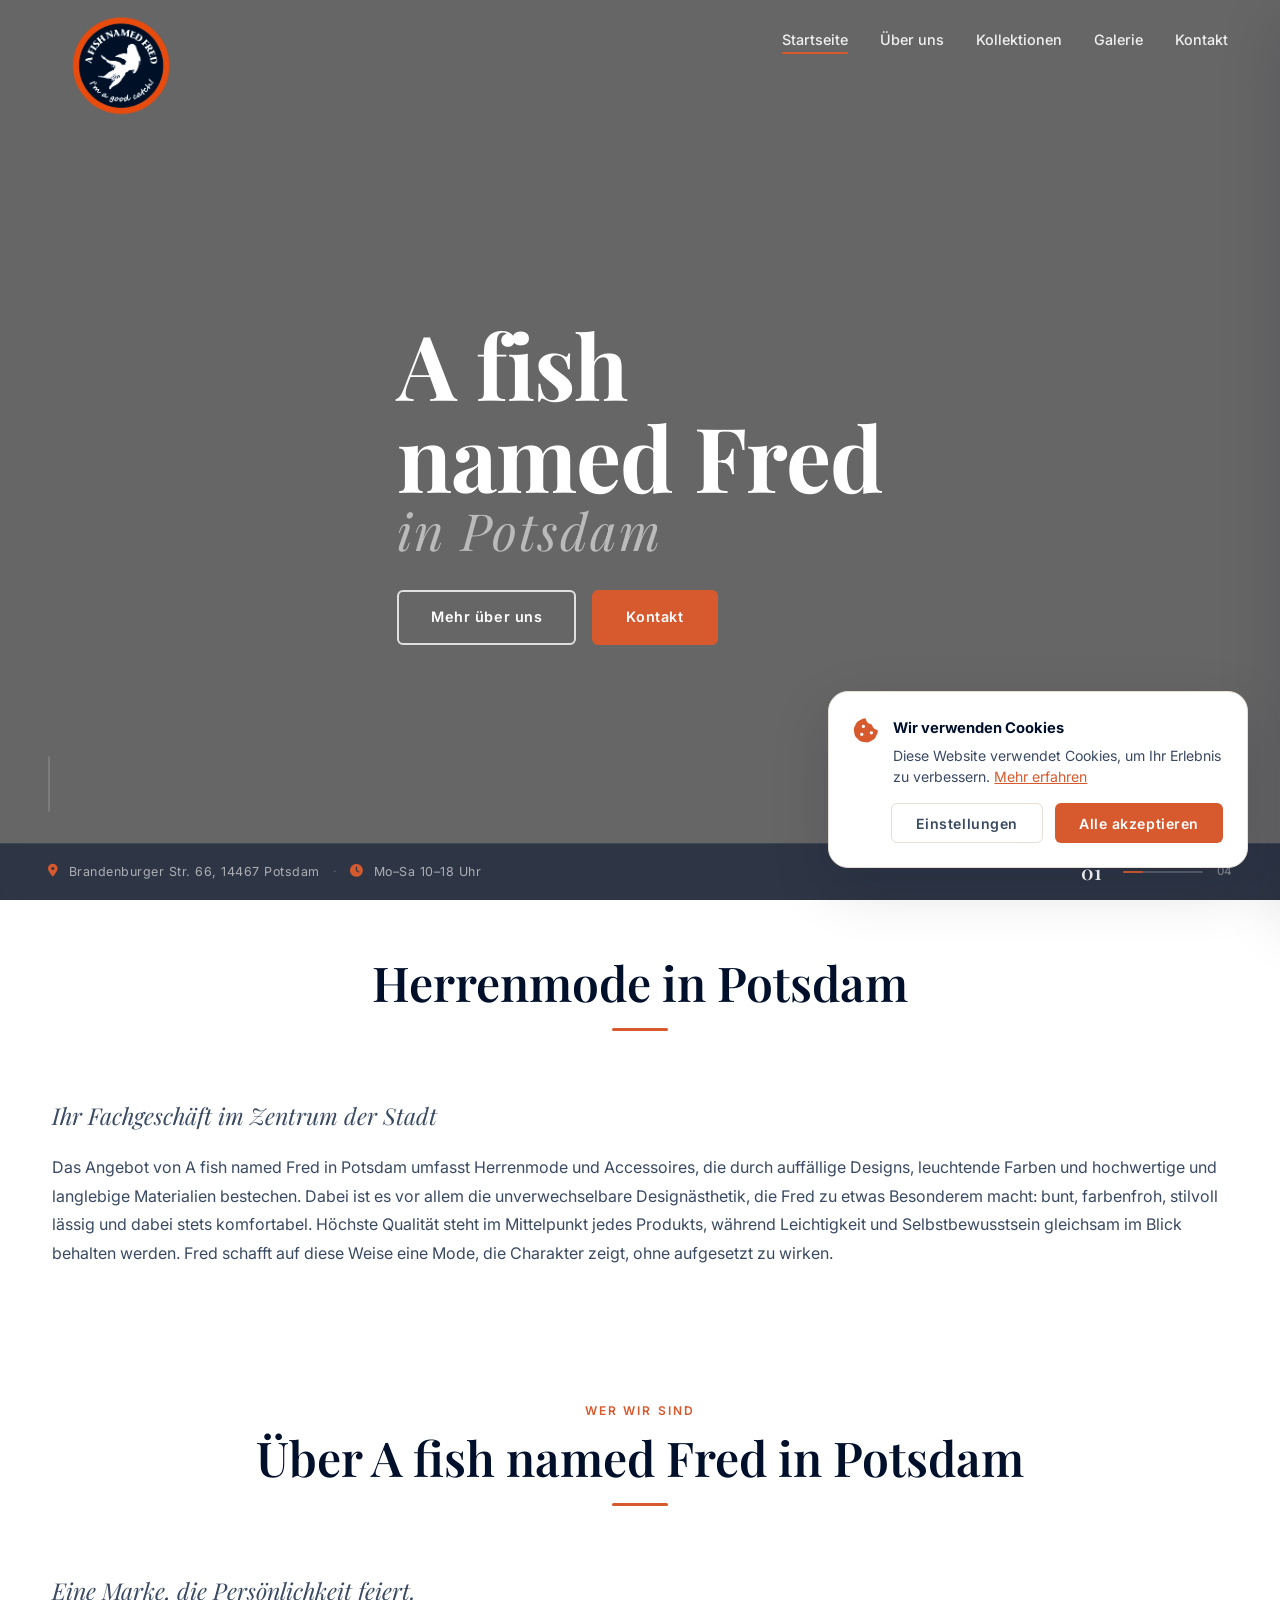
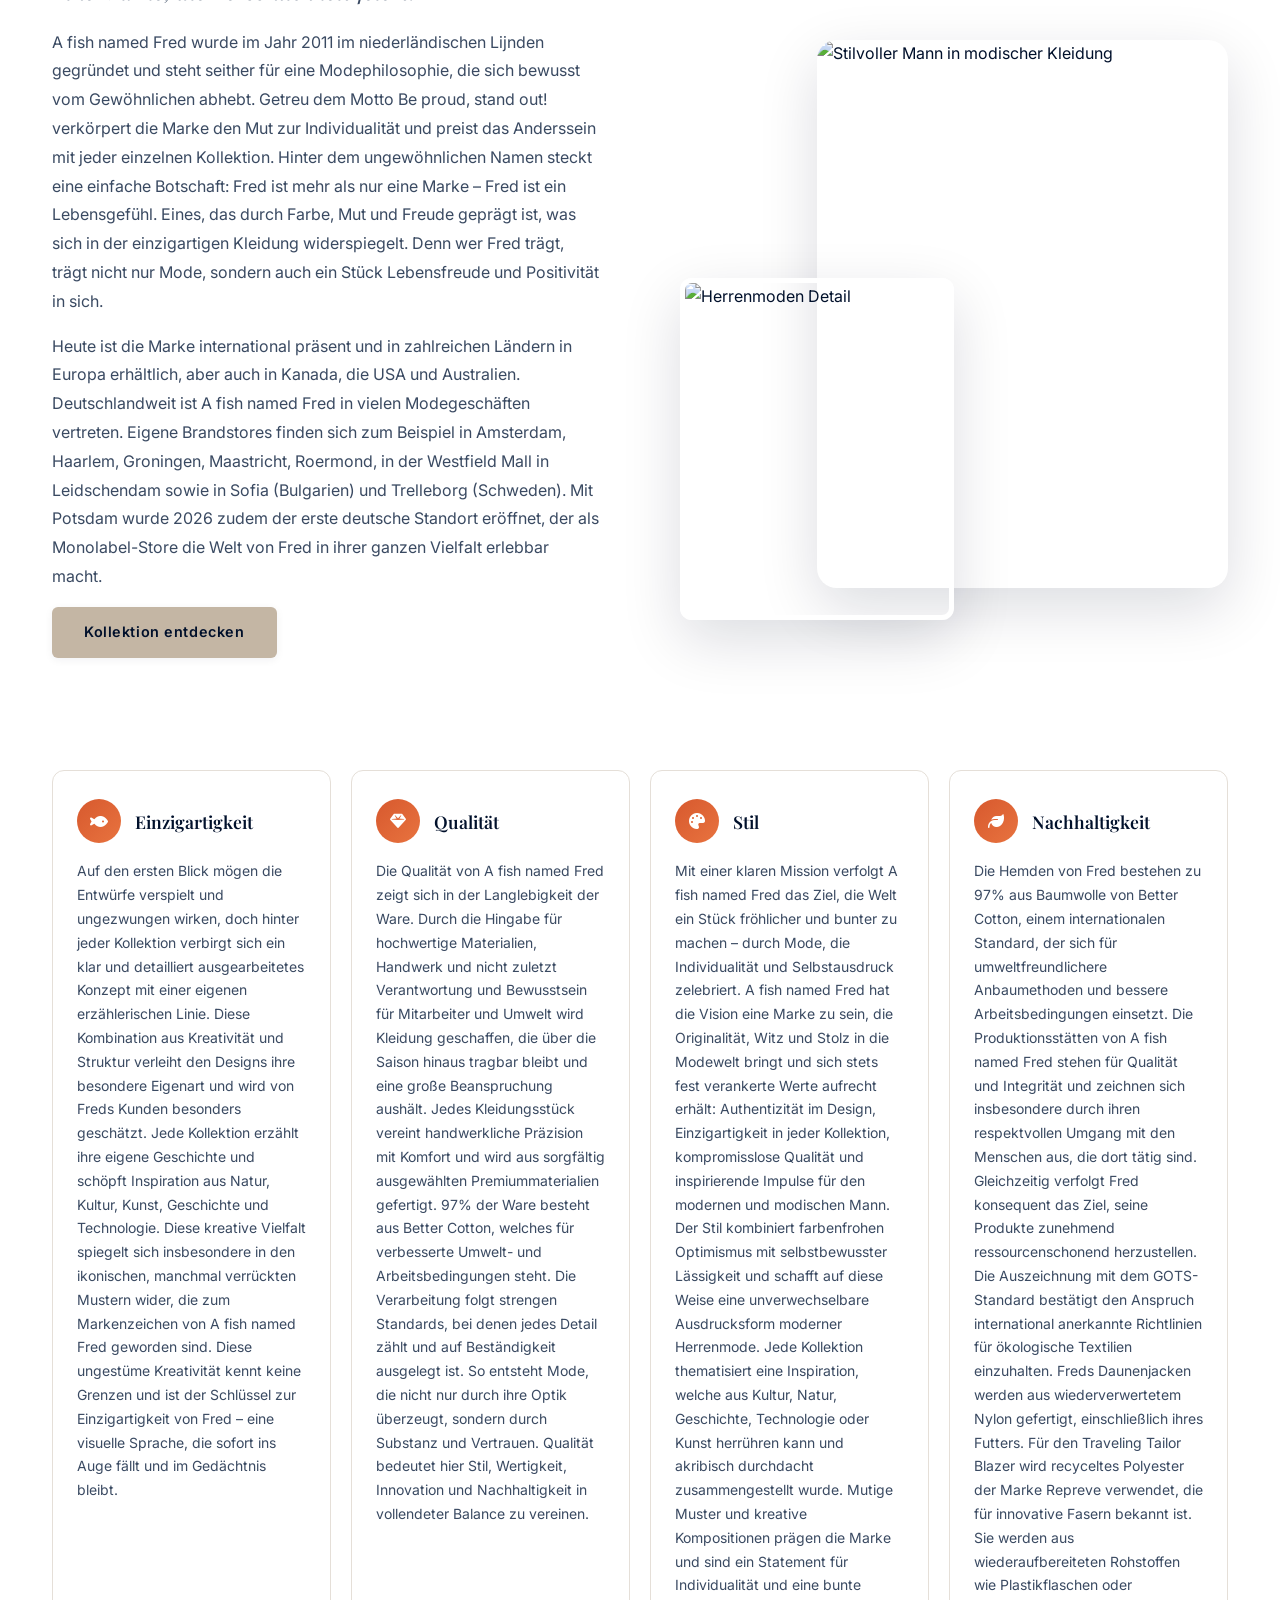
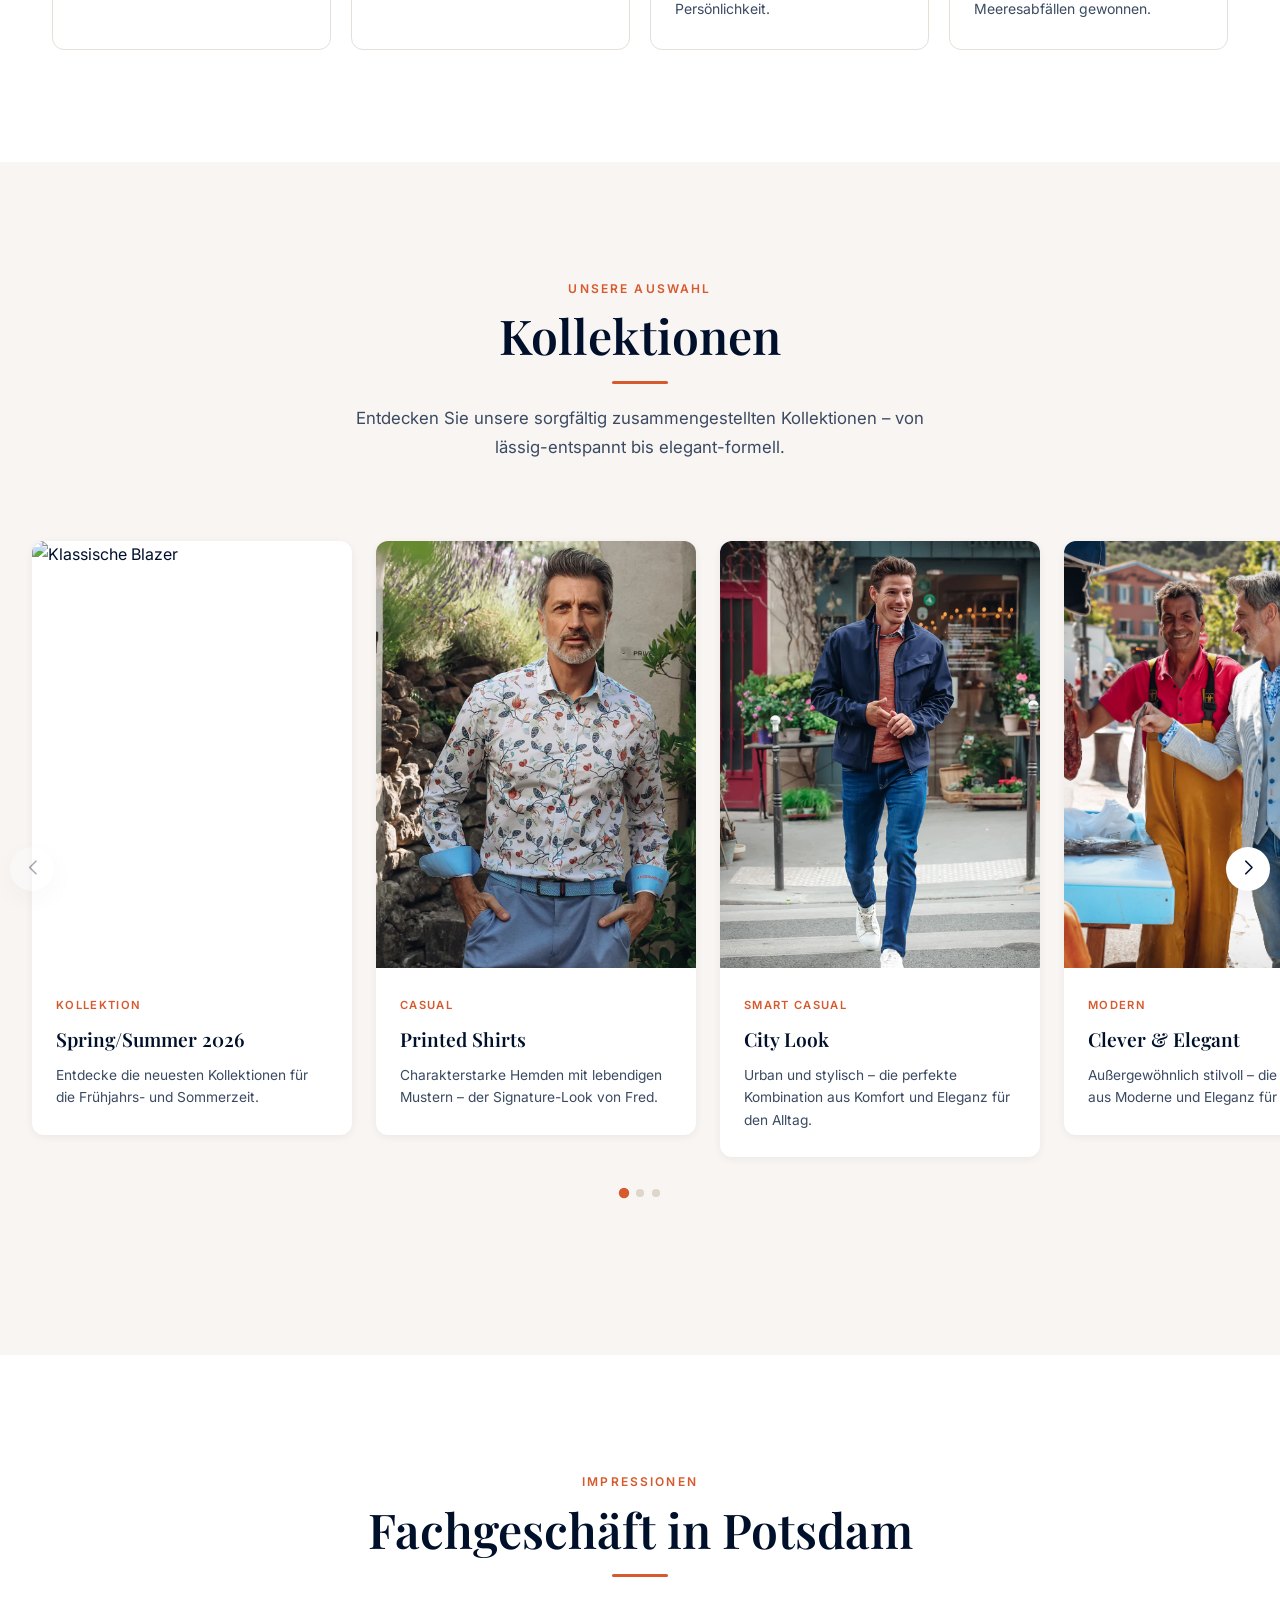
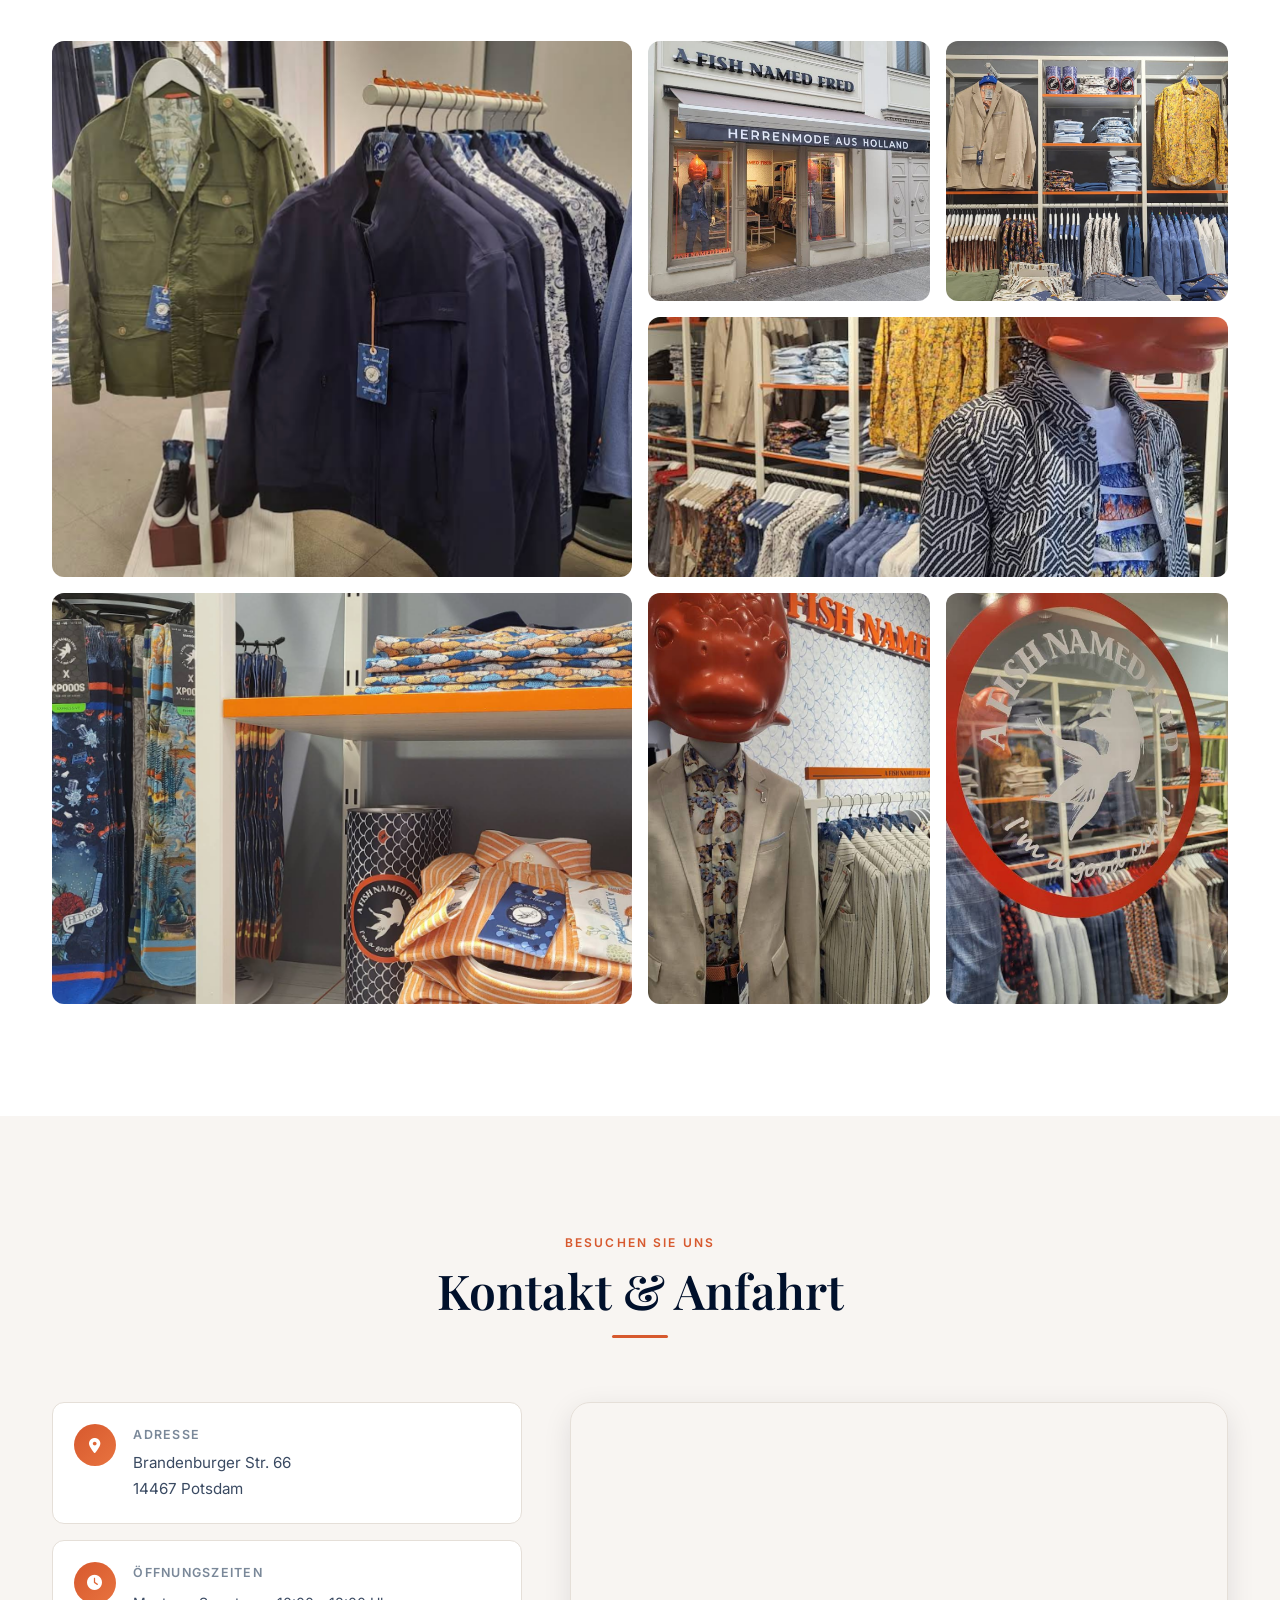
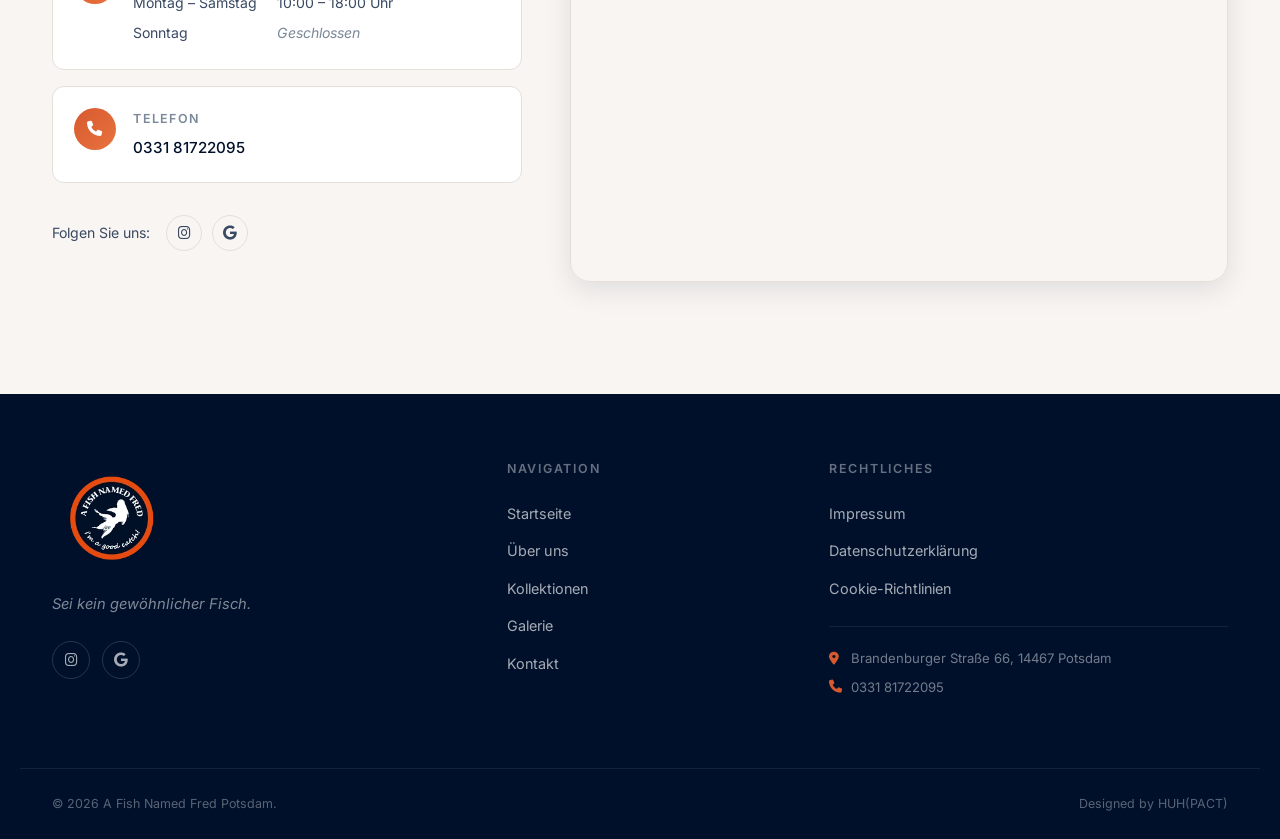
==== commit cb75f04f: "fix Co-authored-by: Copilot <copilot@github.com>" ====
--- a/index.html
+++ b/index.html
@@ -204,45 +204,33 @@
       </div>
 
       <div class="about__values">
-        <div class="about__value reveal" data-accordion>
-          <div class="about__value-header">
+        <div class="about__value-card reveal">
+          <div class="about__value-card-top">
             <div class="about__value-icon"><i class="fa-solid fa-fish"></i></div>
             <h3>Einzigartigkeit</h3>
-            <span class="about__value-chevron"><i class="fa-solid fa-chevron-down"></i></span>
-          </div>
-          <div class="about__value-body">
-            <p>Auf den ersten Blick mögen die Entwürfe verspielt und ungezwungen wirken, doch hinter jeder Kollektion verbirgt sich ein klar und detailliert ausgearbeitetes Konzept mit einer eigenen erzählerischen Linie. Diese Kombination aus Kreativität und Struktur verleiht den Designs ihre besondere Eigenart und wird von Freds Kunden besonders geschätzt. Jede Kollektion erzählt ihre eigene Geschichte und schöpft Inspiration aus Natur, Kultur, Kunst, Geschichte und Technologie. Diese kreative Vielfalt spiegelt sich insbesondere in den ikonischen, manchmal verrückten Mustern wider, die zum Markenzeichen von A fish named Fred geworden sind. Diese ungestüme Kreativität kennt keine Grenzen und ist der Schlüssel zur Einzigartigkeit von Fred – eine visuelle Sprache, die sofort ins Auge fällt und im Gedächtnis bleibt.</p>
-          </div>
-        </div>
-        <div class="about__value reveal" data-accordion>
-          <div class="about__value-header">
+          </div>
+          <p>Auf den ersten Blick mögen die Entwürfe verspielt und ungezwungen wirken, doch hinter jeder Kollektion verbirgt sich ein klar und detailliert ausgearbeitetes Konzept mit einer eigenen erzählerischen Linie. Diese Kombination aus Kreativität und Struktur verleiht den Designs ihre besondere Eigenart und wird von Freds Kunden besonders geschätzt. Jede Kollektion erzählt ihre eigene Geschichte und schöpft Inspiration aus Natur, Kultur, Kunst, Geschichte und Technologie. Diese kreative Vielfalt spiegelt sich insbesondere in den ikonischen, manchmal verrückten Mustern wider, die zum Markenzeichen von A fish named Fred geworden sind. Diese ungestüme Kreativität kennt keine Grenzen und ist der Schlüssel zur Einzigartigkeit von Fred – eine visuelle Sprache, die sofort ins Auge fällt und im Gedächtnis bleibt.</p>
+        </div>
+        <div class="about__value-card reveal">
+          <div class="about__value-card-top">
             <div class="about__value-icon"><i class="fa-solid fa-gem"></i></div>
             <h3>Qualität</h3>
-            <span class="about__value-chevron"><i class="fa-solid fa-chevron-down"></i></span>
-          </div>
-          <div class="about__value-body">
-            <p>Die Qualität von A fish named Fred zeigt sich in der Langlebigkeit der Ware. Durch die Hingabe für hochwertige Materialien, Handwerk und nicht zuletzt Verantwortung und Bewusstsein für Mitarbeiter und Umwelt wird Kleidung geschaffen, die über die Saison hinaus tragbar bleibt und eine große Beanspruchung aushält. Jedes Kleidungsstück vereint handwerkliche Präzision mit Komfort und wird aus sorgfältig ausgewählten Premiummaterialien gefertigt. 97% der Ware besteht aus Better Cotton, welches für verbesserte Umwelt- und Arbeitsbedingungen steht. Die Verarbeitung folgt strengen Standards, bei denen jedes Detail zählt und auf Beständigkeit ausgelegt ist. So entsteht Mode, die nicht nur durch ihre Optik überzeugt, sondern durch Substanz und Vertrauen. Qualität bedeutet hier Stil, Wertigkeit, Innovation und Nachhaltigkeit in vollendeter Balance zu vereinen.</p>
-          </div>
-        </div>
-        <div class="about__value reveal" data-accordion>
-          <div class="about__value-header">
+          </div>
+          <p>Die Qualität von A fish named Fred zeigt sich in der Langlebigkeit der Ware. Durch die Hingabe für hochwertige Materialien, Handwerk und nicht zuletzt Verantwortung und Bewusstsein für Mitarbeiter und Umwelt wird Kleidung geschaffen, die über die Saison hinaus tragbar bleibt und eine große Beanspruchung aushält. Jedes Kleidungsstück vereint handwerkliche Präzision mit Komfort und wird aus sorgfältig ausgewählten Premiummaterialien gefertigt. 97% der Ware besteht aus Better Cotton, welches für verbesserte Umwelt- und Arbeitsbedingungen steht. Die Verarbeitung folgt strengen Standards, bei denen jedes Detail zählt und auf Beständigkeit ausgelegt ist. So entsteht Mode, die nicht nur durch ihre Optik überzeugt, sondern durch Substanz und Vertrauen. Qualität bedeutet hier Stil, Wertigkeit, Innovation und Nachhaltigkeit in vollendeter Balance zu vereinen.</p>
+        </div>
+        <div class="about__value-card reveal">
+          <div class="about__value-card-top">
             <div class="about__value-icon"><i class="fa-solid fa-palette"></i></div>
             <h3>Stil</h3>
-            <span class="about__value-chevron"><i class="fa-solid fa-chevron-down"></i></span>
-          </div>
-          <div class="about__value-body">
-            <p>Mit einer klaren Mission verfolgt A fish named Fred das Ziel, die Welt ein Stück fröhlicher und bunter zu machen – durch Mode, die Individualität und Selbstausdruck zelebriert. A fish named Fred hat die Vision eine Marke zu sein, die Originalität, Witz und Stolz in die Modewelt bringt und sich stets fest verankerte Werte aufrecht erhält: Authentizität im Design, Einzigartigkeit in jeder Kollektion, kompromisslose Qualität und inspirierende Impulse für den modernen und modischen Mann. Der Stil kombiniert farbenfrohen Optimismus mit selbstbewusster Lässigkeit und schafft auf diese Weise eine unverwechselbare Ausdrucksform moderner Herrenmode. Jede Kollektion thematisiert eine Inspiration, welche aus Kultur, Natur, Geschichte, Technologie oder Kunst herrühren kann und akribisch durchdacht zusammengestellt wurde. Mutige Muster und kreative Kompositionen prägen die Marke und sind ein Statement für Individualität und eine bunte Persönlichkeit.</p>
-          </div>
-        </div>
-        <div class="about__value reveal" data-accordion>
-          <div class="about__value-header">
+          </div>
+          <p>Mit einer klaren Mission verfolgt A fish named Fred das Ziel, die Welt ein Stück fröhlicher und bunter zu machen – durch Mode, die Individualität und Selbstausdruck zelebriert. A fish named Fred hat die Vision eine Marke zu sein, die Originalität, Witz und Stolz in die Modewelt bringt und sich stets fest verankerte Werte aufrecht erhält: Authentizität im Design, Einzigartigkeit in jeder Kollektion, kompromisslose Qualität und inspirierende Impulse für den modernen und modischen Mann. Der Stil kombiniert farbenfrohen Optimismus mit selbstbewusster Lässigkeit und schafft auf diese Weise eine unverwechselbare Ausdrucksform moderner Herrenmode. Jede Kollektion thematisiert eine Inspiration, welche aus Kultur, Natur, Geschichte, Technologie oder Kunst herrühren kann und akribisch durchdacht zusammengestellt wurde. Mutige Muster und kreative Kompositionen prägen die Marke und sind ein Statement für Individualität und eine bunte Persönlichkeit.</p>
+        </div>
+        <div class="about__value-card reveal">
+          <div class="about__value-card-top">
             <div class="about__value-icon"><i class="fa-solid fa-leaf"></i></div>
             <h3>Nachhaltigkeit</h3>
-            <span class="about__value-chevron"><i class="fa-solid fa-chevron-down"></i></span>
-          </div>
-          <div class="about__value-body">
-            <p>Die Hemden von Fred bestehen zu 97% aus Baumwolle von Better Cotton, einem internationalen Standard, der sich für umweltfreundlichere Anbaumethoden und bessere Arbeitsbedingungen einsetzt. Die Produktionsstätten von A fish named Fred stehen für Qualität und Integrität und zeichnen sich insbesondere durch ihren respektvollen Umgang mit den Menschen aus, die dort tätig sind. Gleichzeitig verfolgt Fred konsequent das Ziel, seine Produkte zunehmend ressourcenschonend herzustellen. Die Auszeichnung mit dem GOTS-Standard bestätigt den Anspruch international anerkannte Richtlinien für ökologische Textilien einzuhalten. Freds Daunenjacken werden aus wiederverwertetem Nylon gefertigt, einschließlich ihres Futters. Für den Traveling Tailor Blazer wird recyceltes Polyester der Marke Repreve verwendet, die für innovative Fasern bekannt ist. Sie werden aus wiederaufbereiteten Rohstoffen wie Plastikflaschen oder Meeresabfällen gewonnen.</p>
-          </div>
+          </div>
+          <p>Die Hemden von Fred bestehen zu 97% aus Baumwolle von Better Cotton, einem internationalen Standard, der sich für umweltfreundlichere Anbaumethoden und bessere Arbeitsbedingungen einsetzt. Die Produktionsstätten von A fish named Fred stehen für Qualität und Integrität und zeichnen sich insbesondere durch ihren respektvollen Umgang mit den Menschen aus, die dort tätig sind. Gleichzeitig verfolgt Fred konsequent das Ziel, seine Produkte zunehmend ressourcenschonend herzustellen. Die Auszeichnung mit dem GOTS-Standard bestätigt den Anspruch international anerkannte Richtlinien für ökologische Textilien einzuhalten. Freds Daunenjacken werden aus wiederverwertetem Nylon gefertigt, einschließlich ihres Futters. Für den Traveling Tailor Blazer wird recyceltes Polyester der Marke Repreve verwendet, die für innovative Fasern bekannt ist. Sie werden aus wiederaufbereiteten Rohstoffen wie Plastikflaschen oder Meeresabfällen gewonnen.</p>
         </div>
       </div>
     </div>
@@ -542,11 +530,7 @@
 
     <div class="footer__bottom container">
       <p>&copy; 2026 A Fish Named Fred Potsdam.</p>
-			 <p class="credit">Réalisé par
-                    <a href="https://huhpact.dev?utm_source=afishnamedfred&utm_medium=webbrowser&utm_campaign=afishnamedfred">
-                        <img class="img__credit" src="https://huhpact.dev/images/G89WG6majMo4HT1WtrS4AfxE7BZj2yWS.png" alt="huh(pact)">
-                    </a>
-                </p>
+			<p>Designed by <a href="https://huhpact.dev/?utm_source=afishnamedfred&utm_medium=webbrowser&utm_campaign=afishnamedfred">HUH(PACT)</a></p>
      
     </div>
   </footer>
--- a/main.css
+++ b/main.css
@@ -742,35 +742,47 @@
 .about__badge-num  { display: block; font-family: var(--font-heading); font-size: 1.8rem; font-weight: 700; line-height: 1.1; }
 .about__badge-text { display: block; font-size: .68rem; opacity: .85; }
 
+/* ── About Values: static cards ── */
 .about__values {
   display: grid;
-  grid-template-columns: repeat(2, 1fr);
-  gap: 1.5rem;
-}
-
-.about__value {
-  background: var(--clr-bg-alt);
+  grid-template-columns: repeat(4, 1fr);
+  gap: 1.25rem;
+  margin-top: var(--space-md);
+}
+
+.about__value-card {
+  background: var(--clr-white);
   border-radius: var(--radius-md);
   border: 1px solid var(--clr-border);
-  transition: var(--transition);
-  overflow: hidden;
-}
-.about__value:hover {
+  padding: 1.75rem 1.5rem;
+  transition: box-shadow var(--transition), transform var(--transition), border-color var(--transition);
+  display: flex;
+  flex-direction: column;
+  gap: 1rem;
+}
+.about__value-card:hover {
   box-shadow: var(--shadow-md);
   border-color: var(--clr-btn);
-}
-
-.about__value-header {
-  display: flex;
-  align-items: center;
-  gap: .9rem;
-  padding: 1.25rem 1.25rem;
-  cursor: pointer;
-  -webkit-tap-highlight-color: transparent;
+  transform: translateY(-4px);
+}
+
+.about__value-card-top {
+  display: flex;
+  align-items: center;
+  gap: .85rem;
+}
+
+.about__value-card-top h3 {
+  font-family: var(--font-heading);
+  font-size: 1.1rem;
+  font-weight: 600;
+  color: var(--clr-text);
+  margin: 0;
+  line-height: 1.2;
 }
 
 .about__value-icon {
-  width: 42px; height: 42px;
+  width: 44px; height: 44px;
   background: linear-gradient(135deg, var(--clr-accent), #e8733f);
   border-radius: 50%;
   display: flex; align-items: center; justify-content: center;
@@ -779,56 +791,24 @@
   flex-shrink: 0;
   transition: transform var(--transition);
 }
-.about__value:hover .about__value-icon { transform: scale(1.08) rotate(-4deg); }
-
-.about__value h3 {
-  font-family: var(--font-heading);
-  font-size: 1rem;
-  font-weight: 600;
-  color: var(--clr-text);
-  flex: 1;
+.about__value-card:hover .about__value-icon {
+  transform: scale(1.1) rotate(-5deg);
+}
+
+.about__value-card p {
+  font-size: .875rem;
+  color: var(--clr-text-mid);
+  line-height: 1.7;
   margin: 0;
 }
 
-.about__value-chevron {
-  font-size: .75rem;
-  color: var(--clr-text-light);
-  transition: transform var(--transition);
-  flex-shrink: 0;
-}
-.about__value.is-open .about__value-chevron { transform: rotate(180deg); }
-
-.about__value-body {
-  overflow: hidden;
-  transition: max-height .42s cubic-bezier(.4,0,.2,1), padding .42s cubic-bezier(.4,0,.2,1);
-  padding: 0 1.25rem;
-}
-
-.about__value-body p {
-  display: -webkit-box;
-  -webkit-box-orient: vertical;
-  -webkit-line-clamp: 2;
-  overflow: hidden;
-  transition: -webkit-line-clamp 0s;
-}
-
-.about__value-body {
-  max-height: 4.5em; 
-  padding: 0 1.25rem .85rem;
-}
-
-.about__value.is-open .about__value-body {
-  max-height: 800px;
-  padding: 0 1.25rem 1.25rem;
-}
-
-.about__value.is-open .about__value-body p {
-  -webkit-line-clamp: unset;
-  overflow: visible;
-  display: block;
-}
-
-.about__value p { font-size: .87rem; color: var(--clr-text-mid); line-height: 1.65; margin: 0; }
+@media (max-width: 1100px) {
+  .about__values { grid-template-columns: repeat(2, 1fr); }
+}
+
+@media (max-width: 540px) {
+  .about__values { grid-template-columns: 1fr; }
+}
 
 .collections__swiper {
   width: 100%;
@@ -1544,8 +1524,6 @@
 
   .hero__dots { display: none; }
 
-  .about__values { grid-template-columns: 1fr 1fr; }
-
   .collections__swiper { padding: 1rem 1rem 3.5rem !important; }
 
   .gallery__grid {
@@ -1576,7 +1554,6 @@
 }
 
 @media (max-width: 480px) {
-  .about__values { grid-template-columns: 1fr; }
   .hero__buttons { flex-direction: column; align-items: flex-start; }
   .hero__buttons .btn { width: 100%; justify-content: center; }
   .gallery__grid { grid-template-columns: 1fr; }
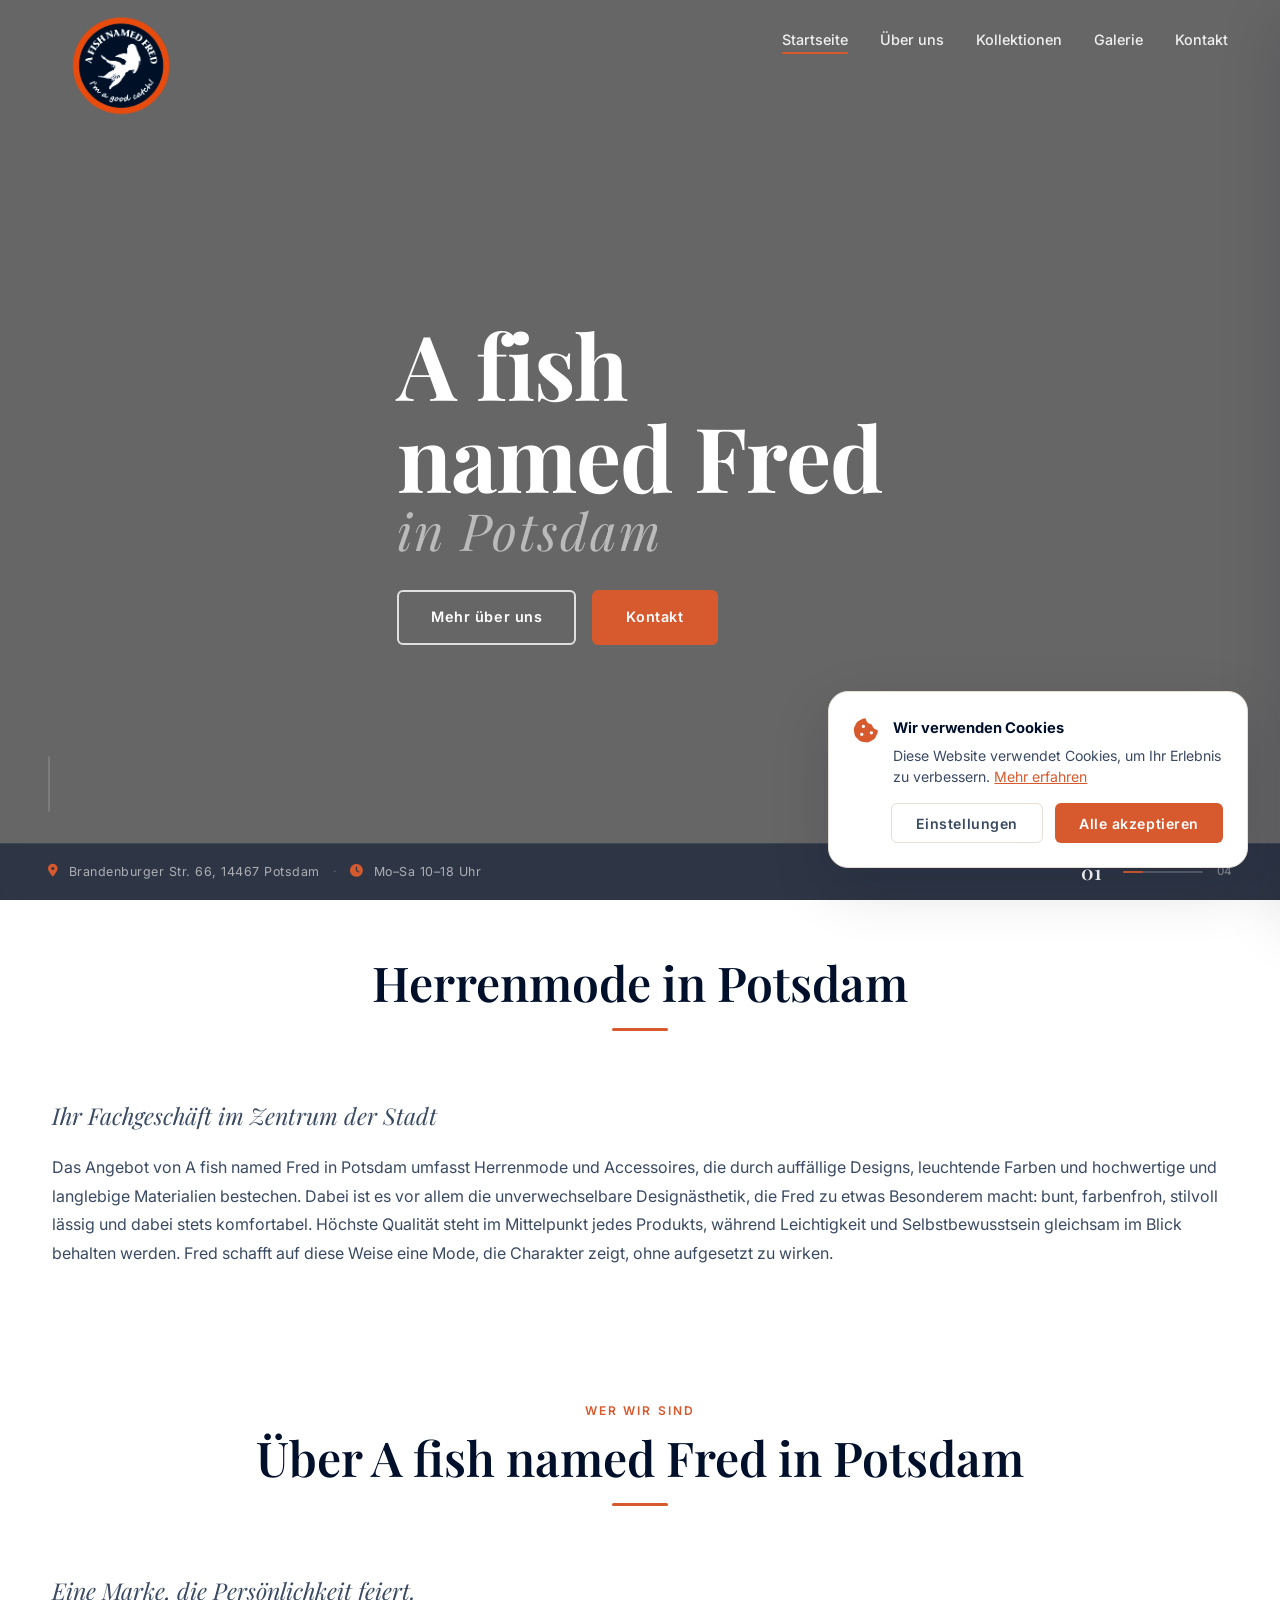
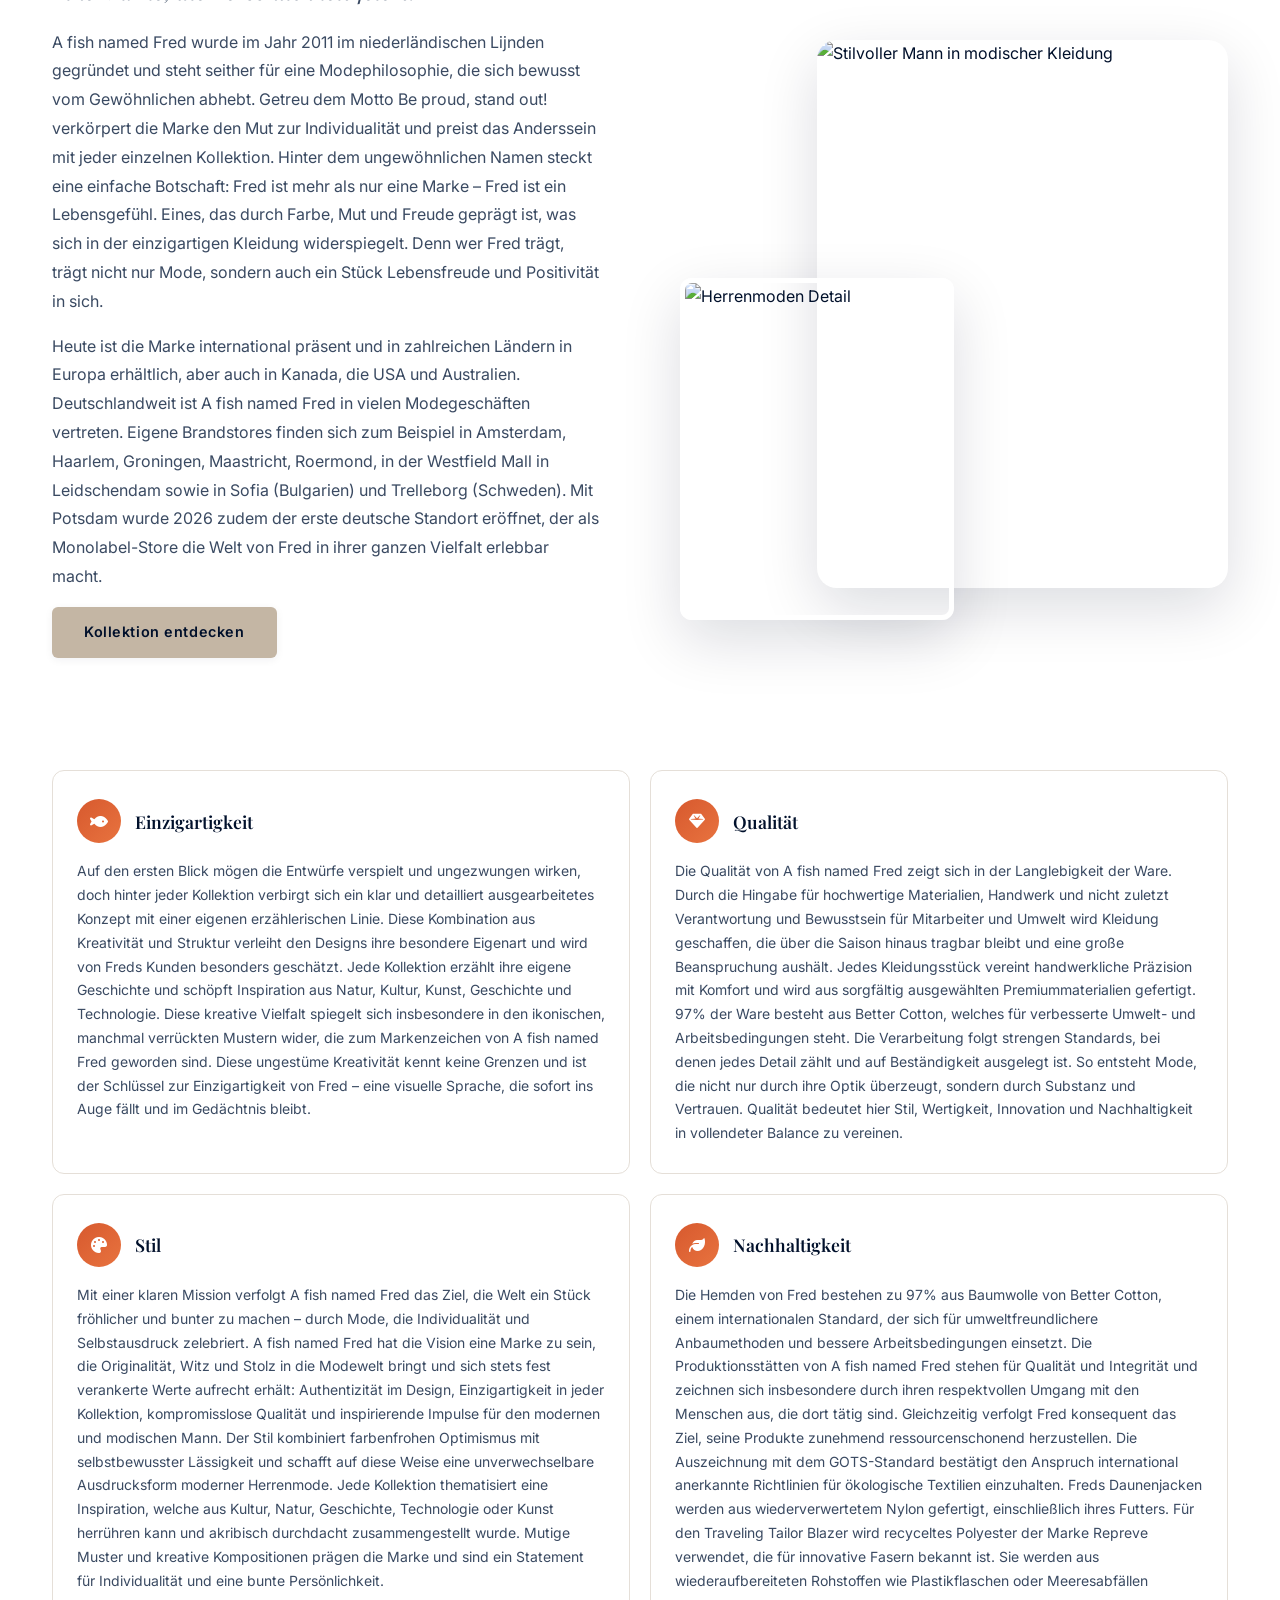
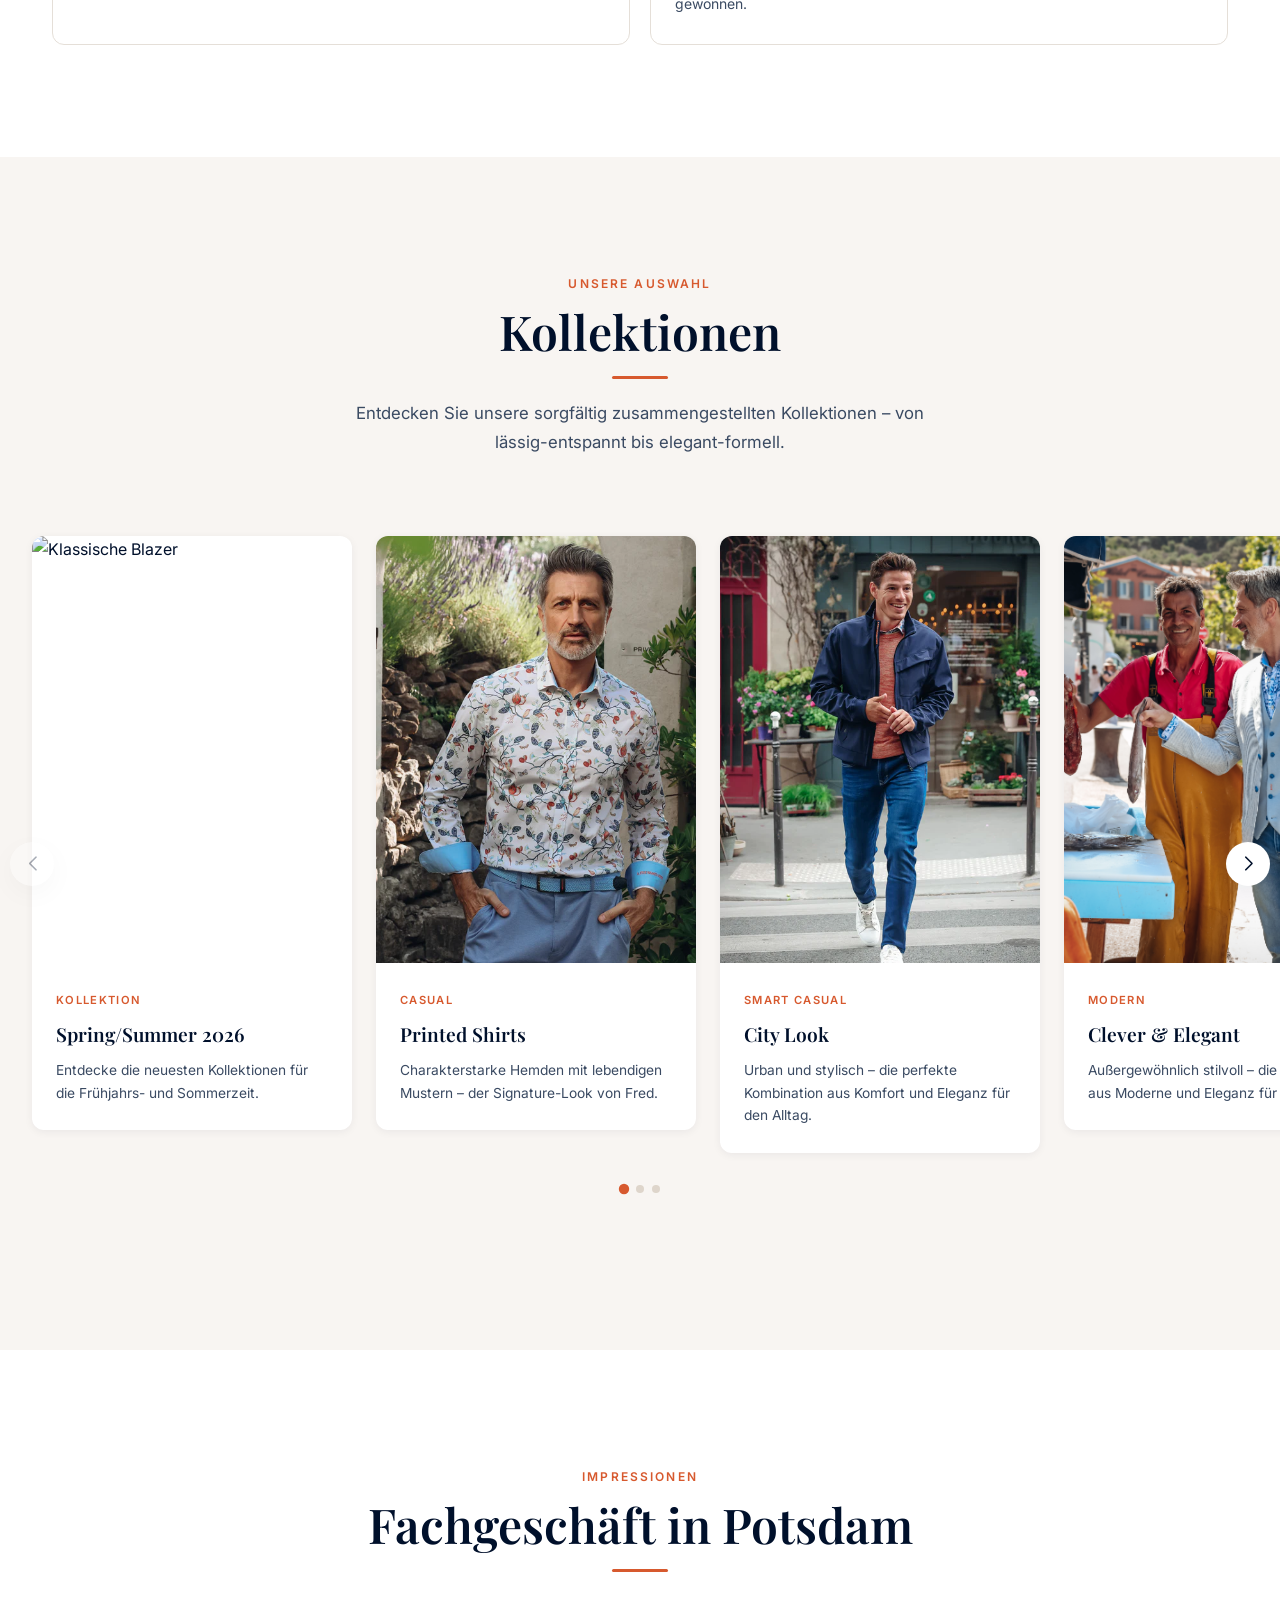
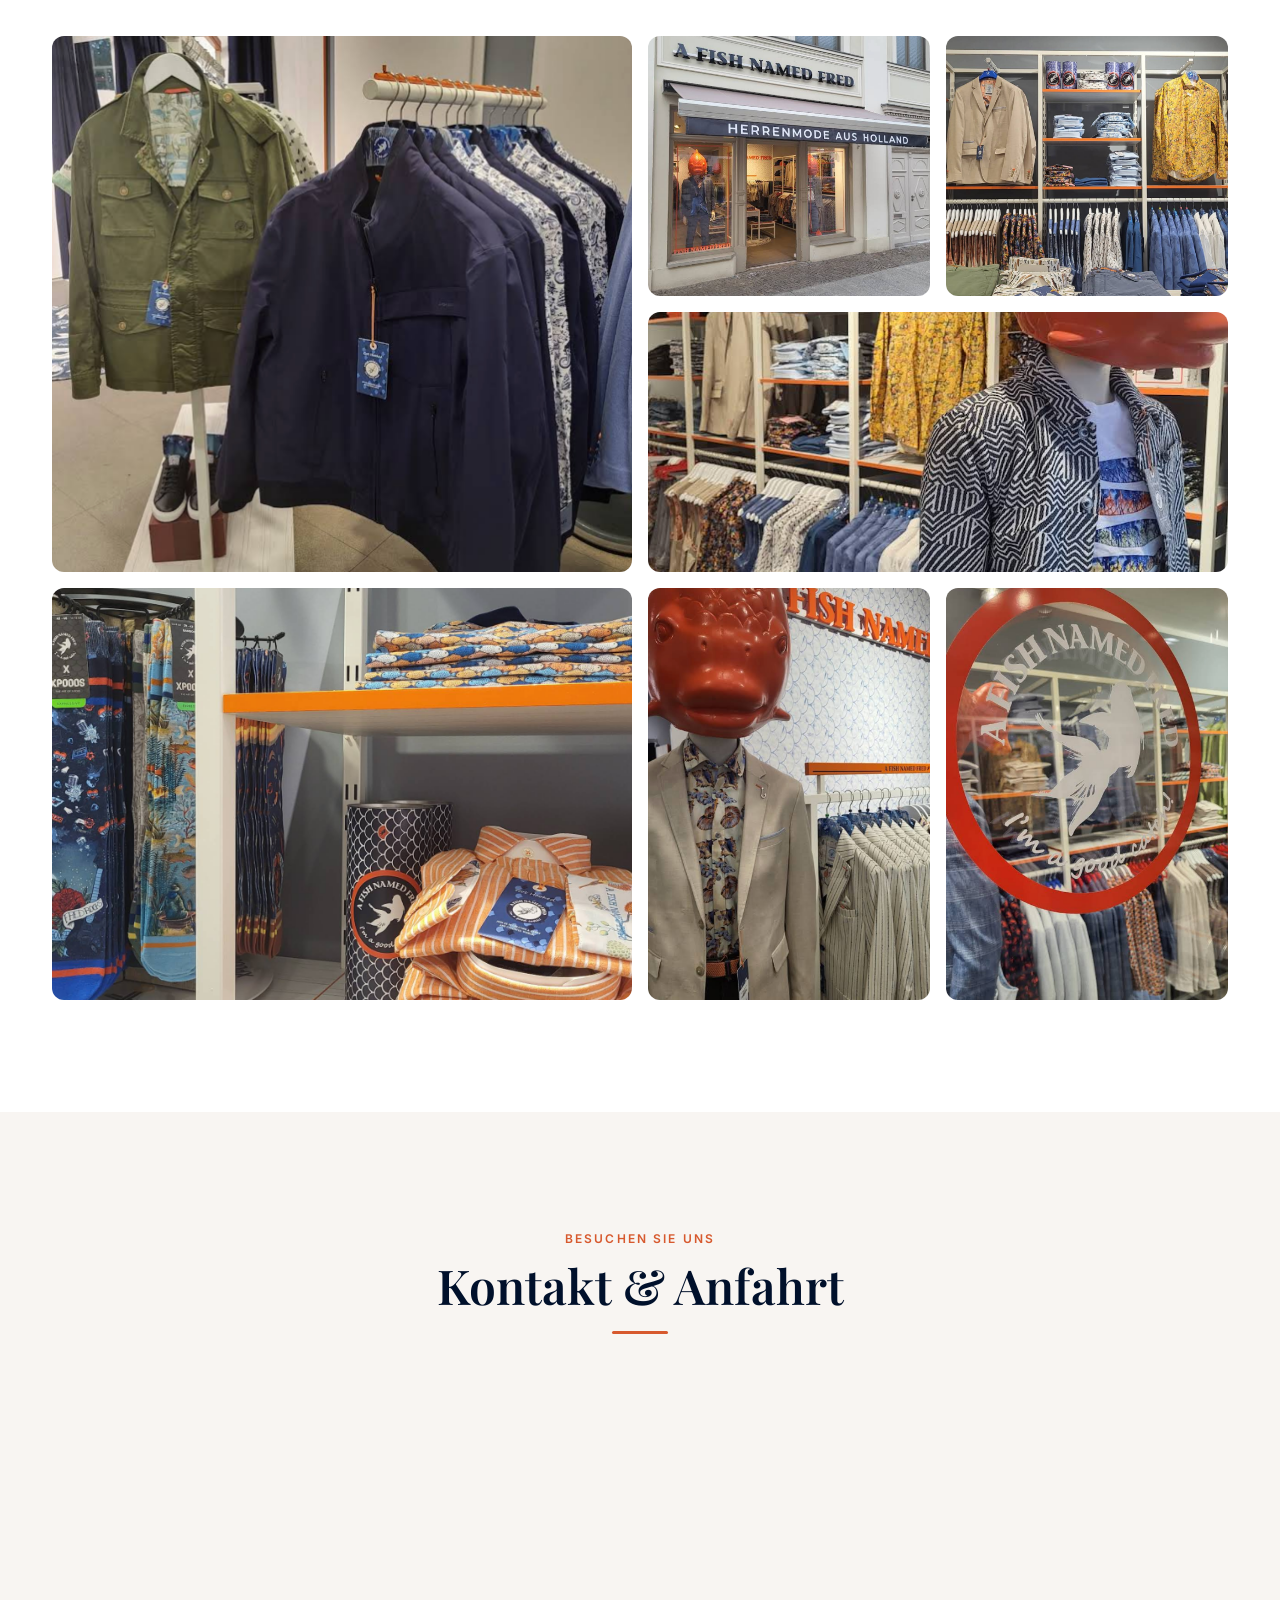
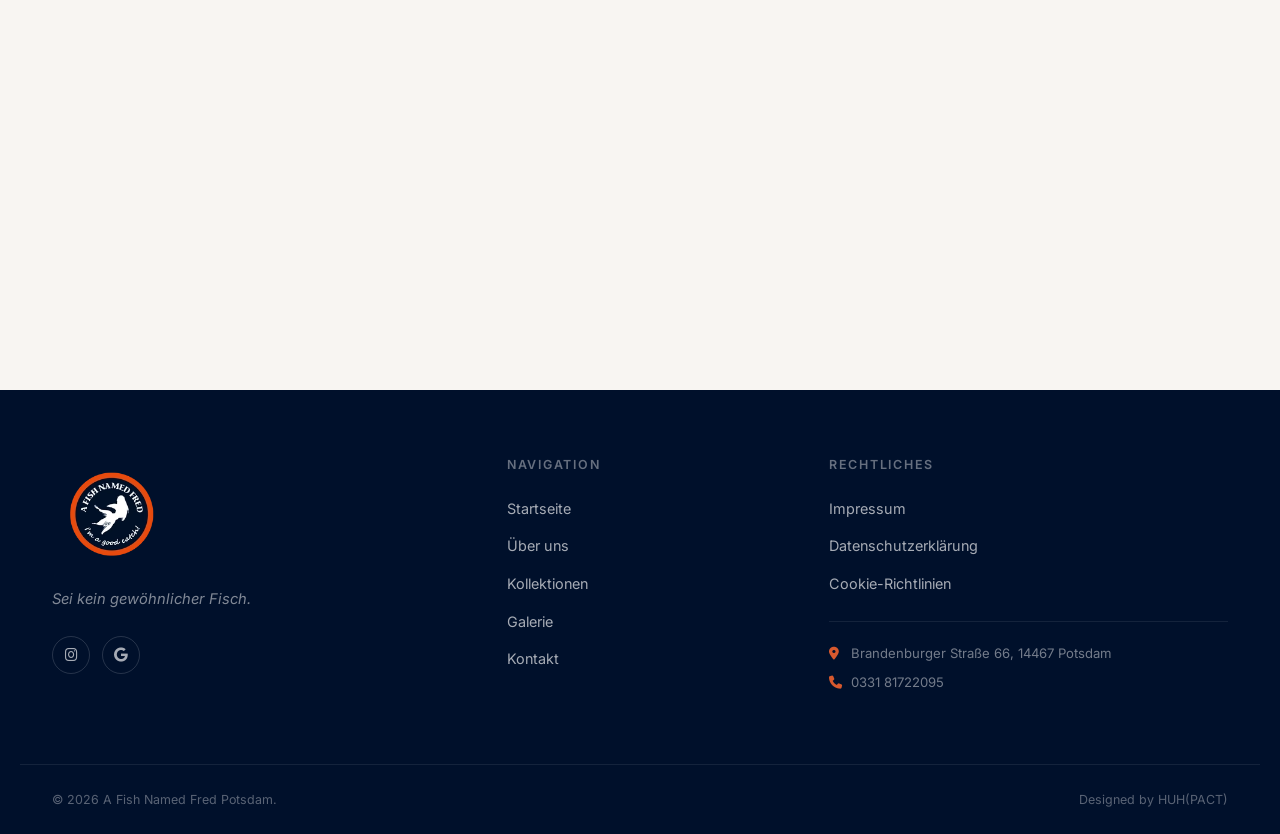
==== commit 565f338f: "Update index.html" ====
--- a/index.html
+++ b/index.html
@@ -459,7 +459,7 @@
             <div class="contact__icon"><i class="fa-solid fa-phone"></i></div>
             <div class="contact__detail">
               <h4>Telefon</h4>
-              <a href="tel:033181722095" class="contact__link">0331 81722095</a>
+              <a href="tel:033160086681" class="contact__link">0331 60086681</a>
             </div>
           </div>
 
--- a/main.css
+++ b/main.css
@@ -745,7 +745,7 @@
 /* ── About Values: static cards ── */
 .about__values {
   display: grid;
-  grid-template-columns: repeat(4, 1fr);
+  grid-template-columns: repeat(2, 1fr);
   gap: 1.25rem;
   margin-top: var(--space-md);
 }
@@ -802,9 +802,7 @@
   margin: 0;
 }
 
-@media (max-width: 1100px) {
-  .about__values { grid-template-columns: repeat(2, 1fr); }
-}
+
 
 @media (max-width: 540px) {
   .about__values { grid-template-columns: 1fr; }
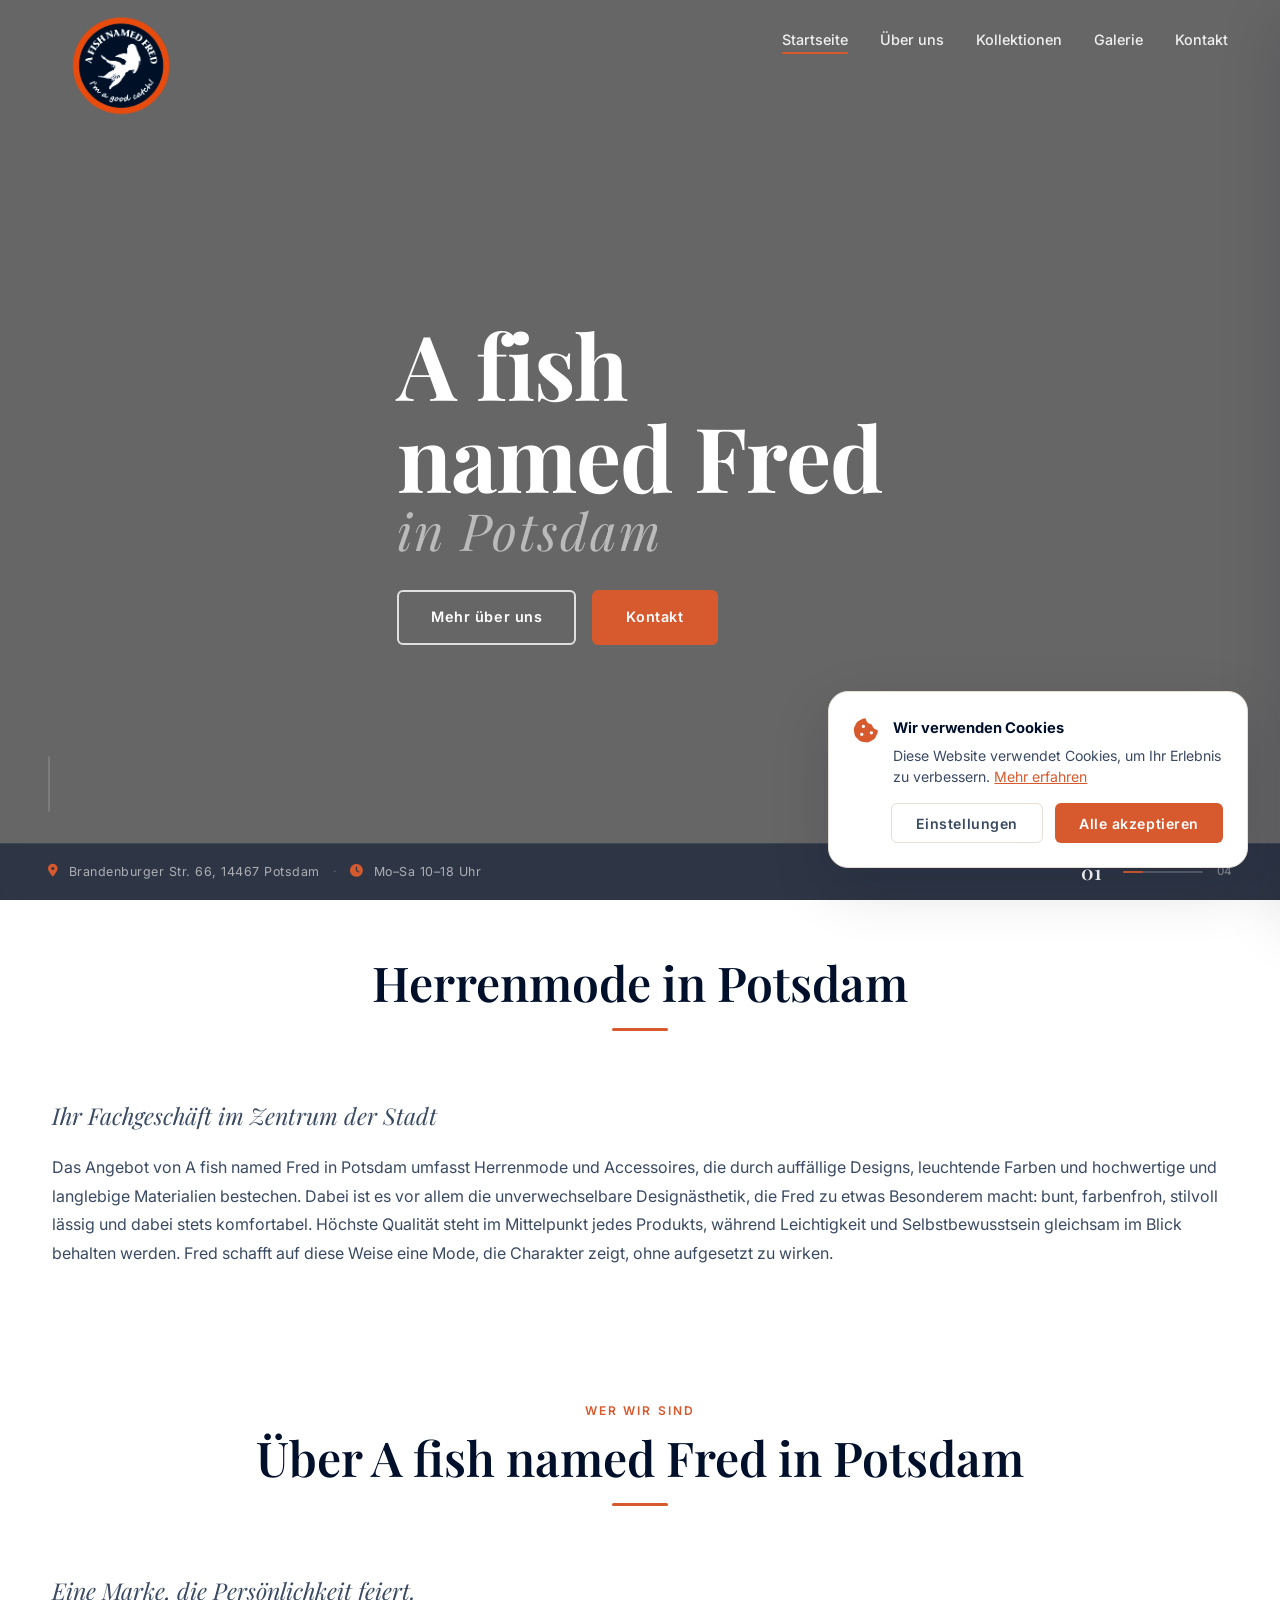
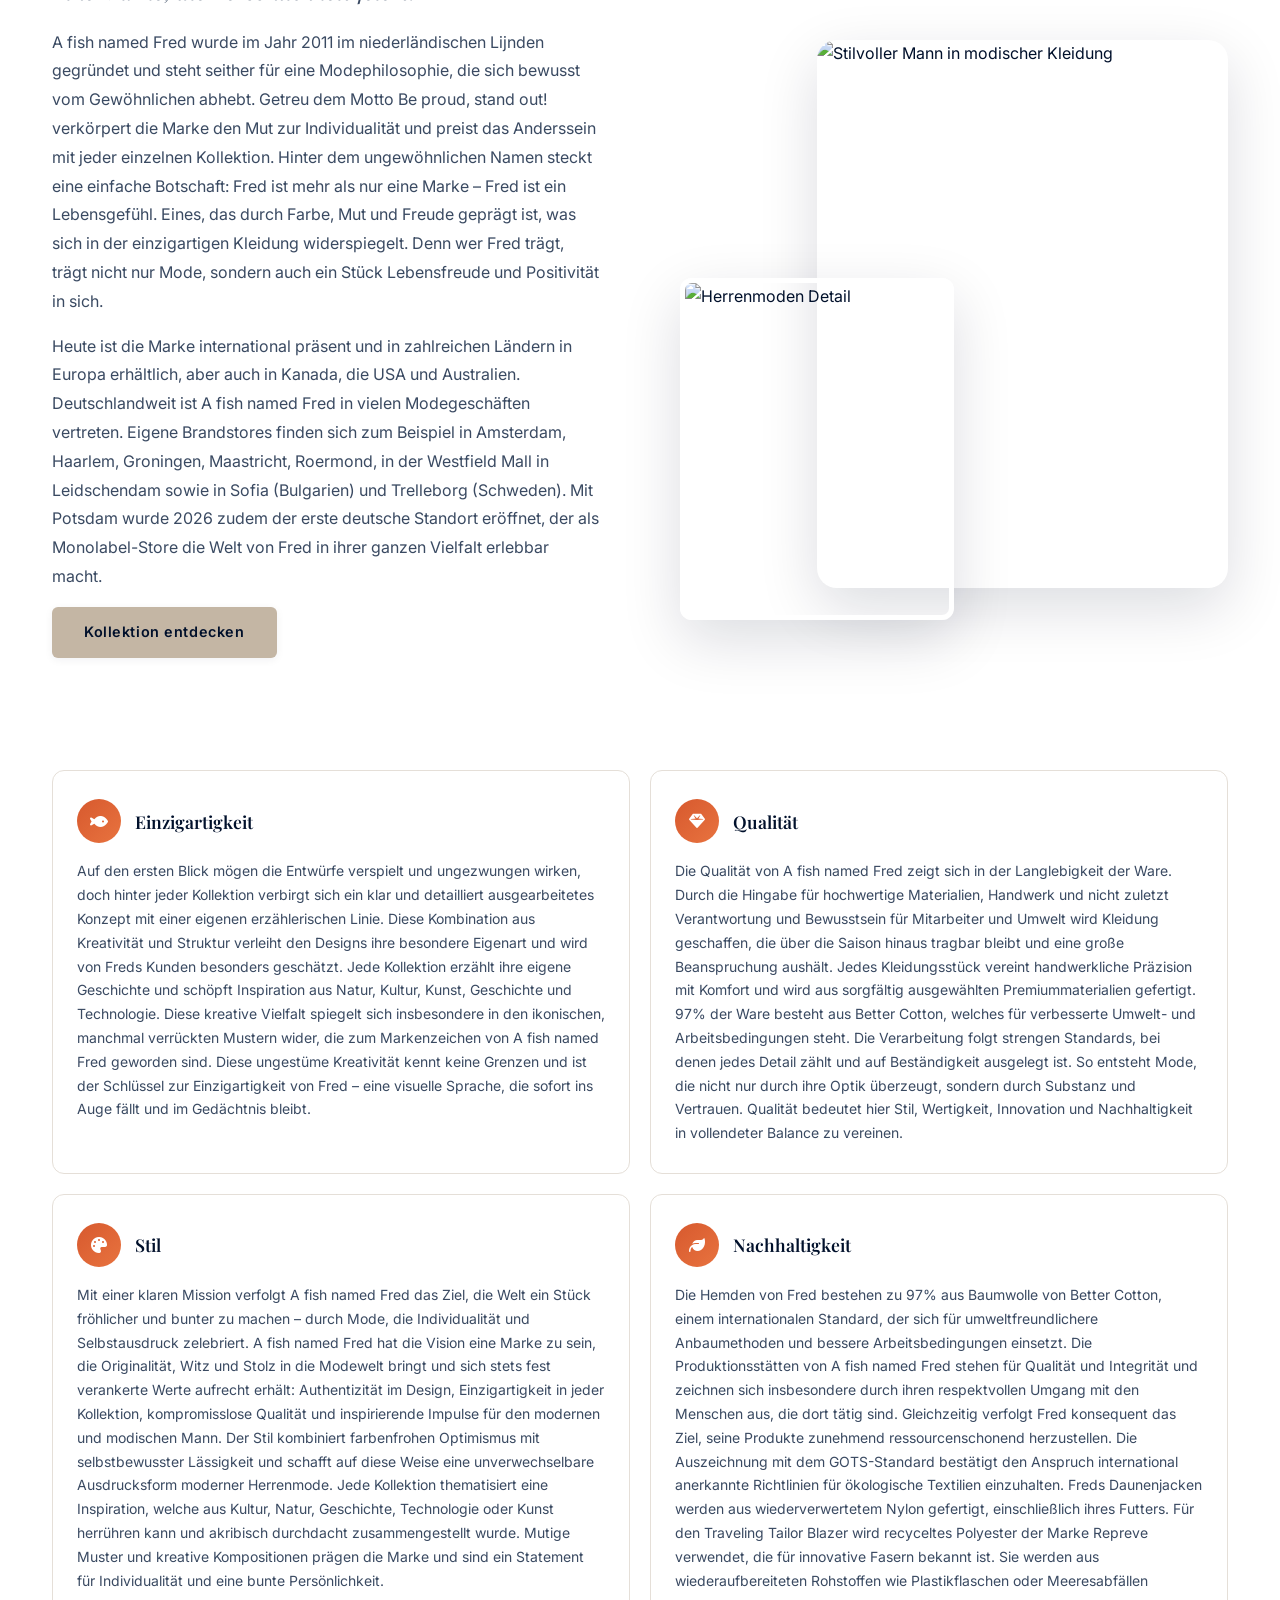
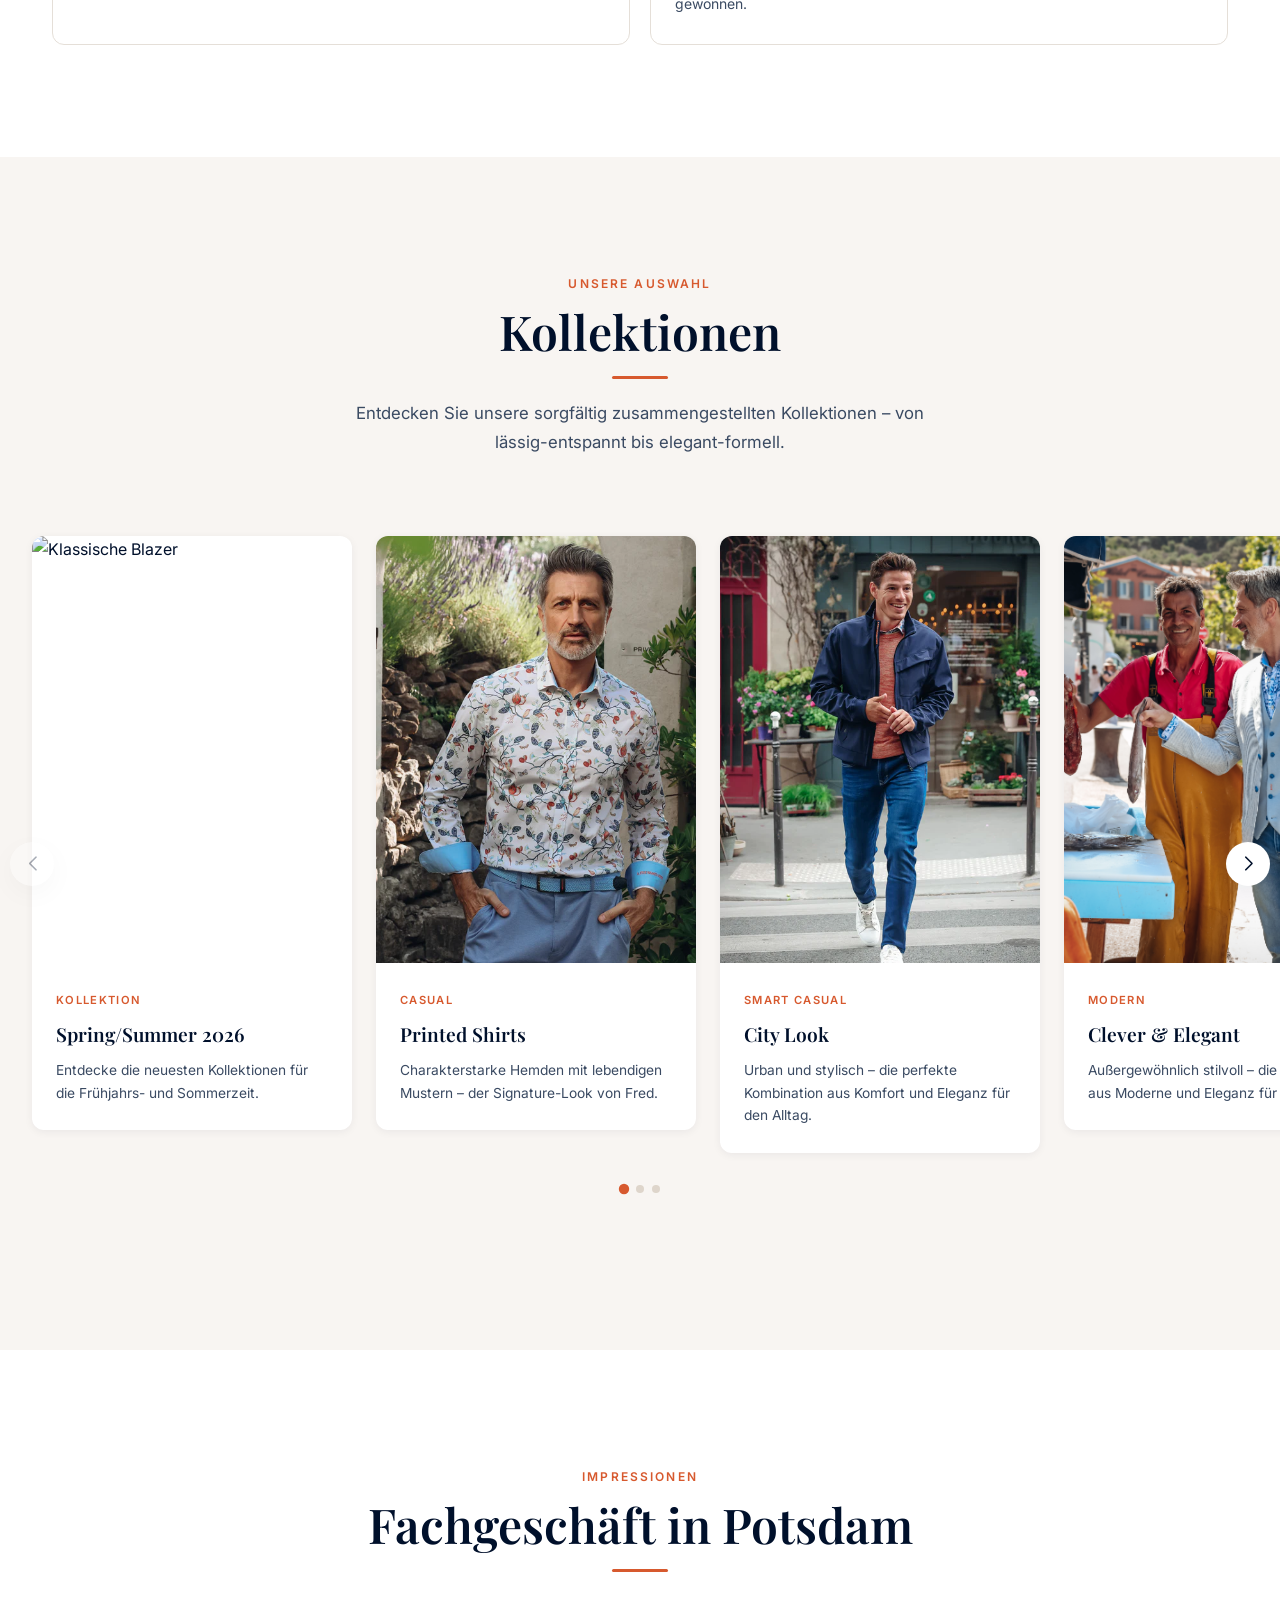
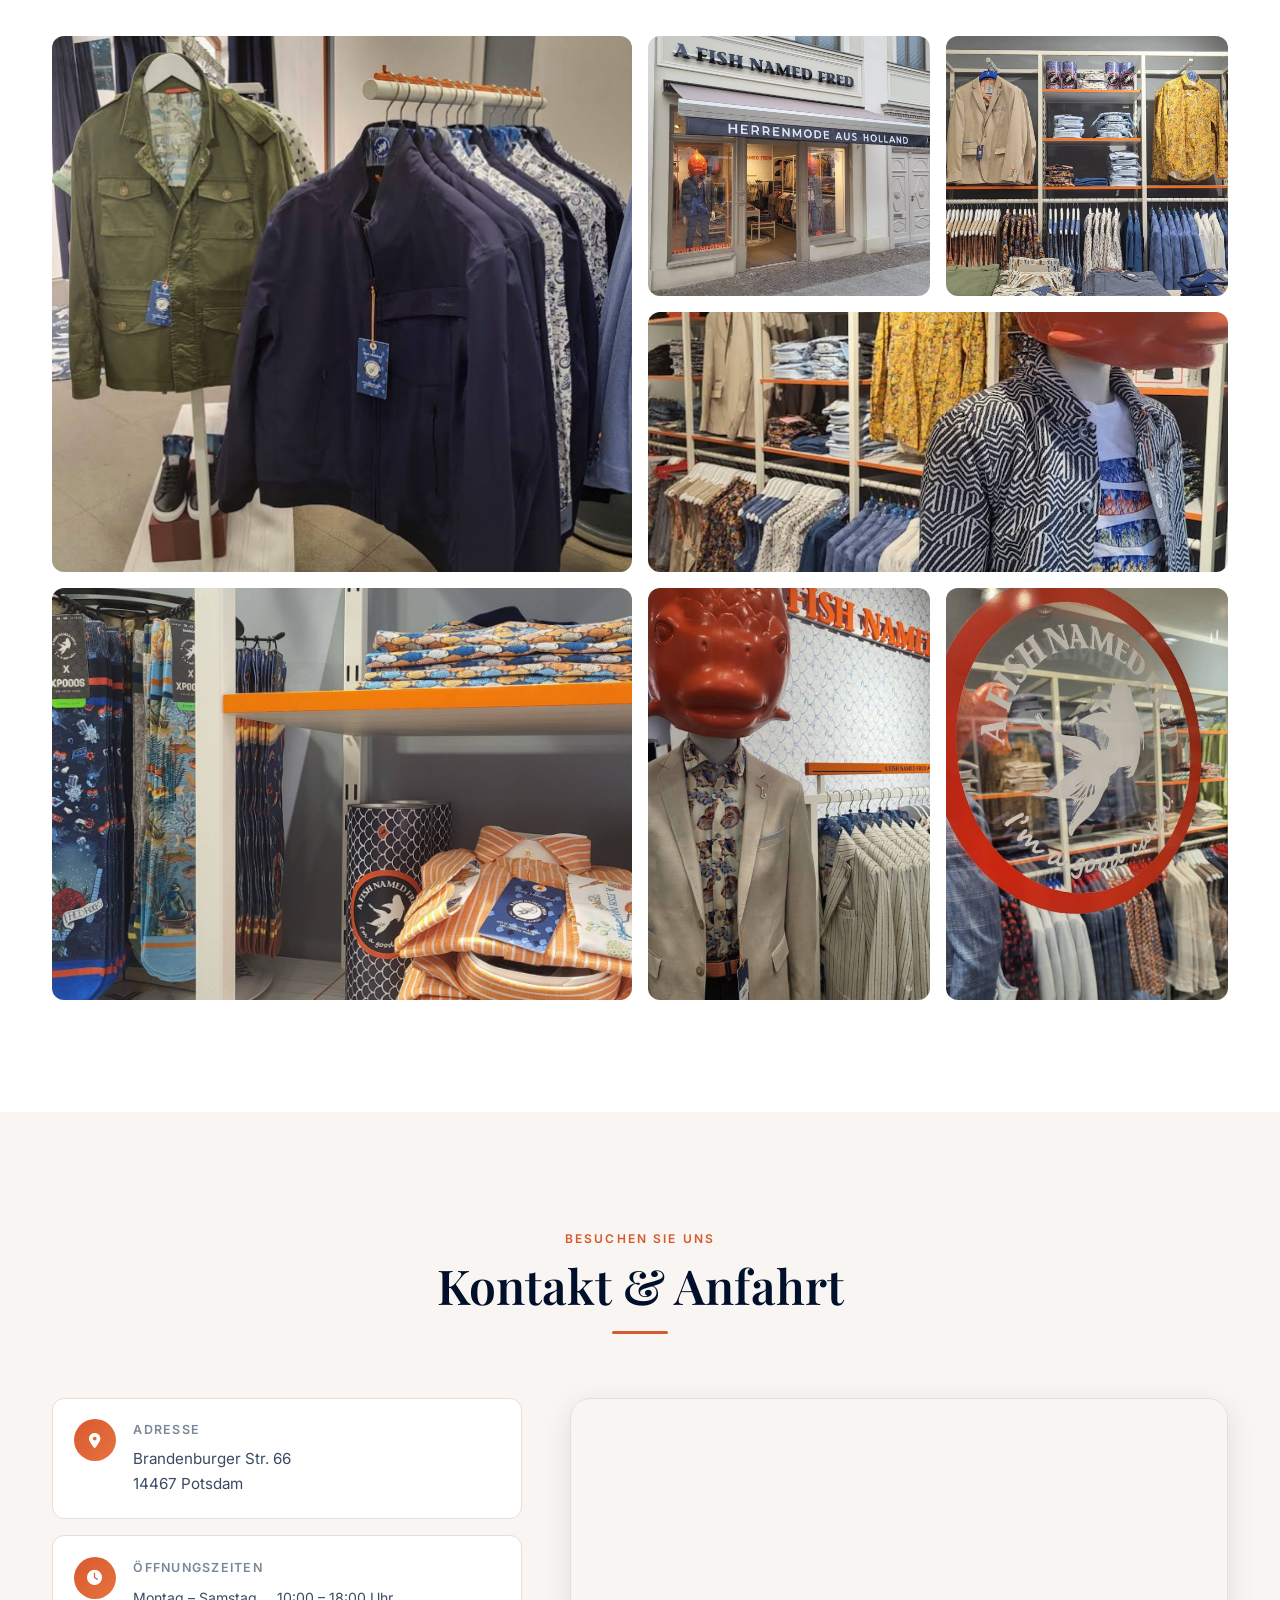
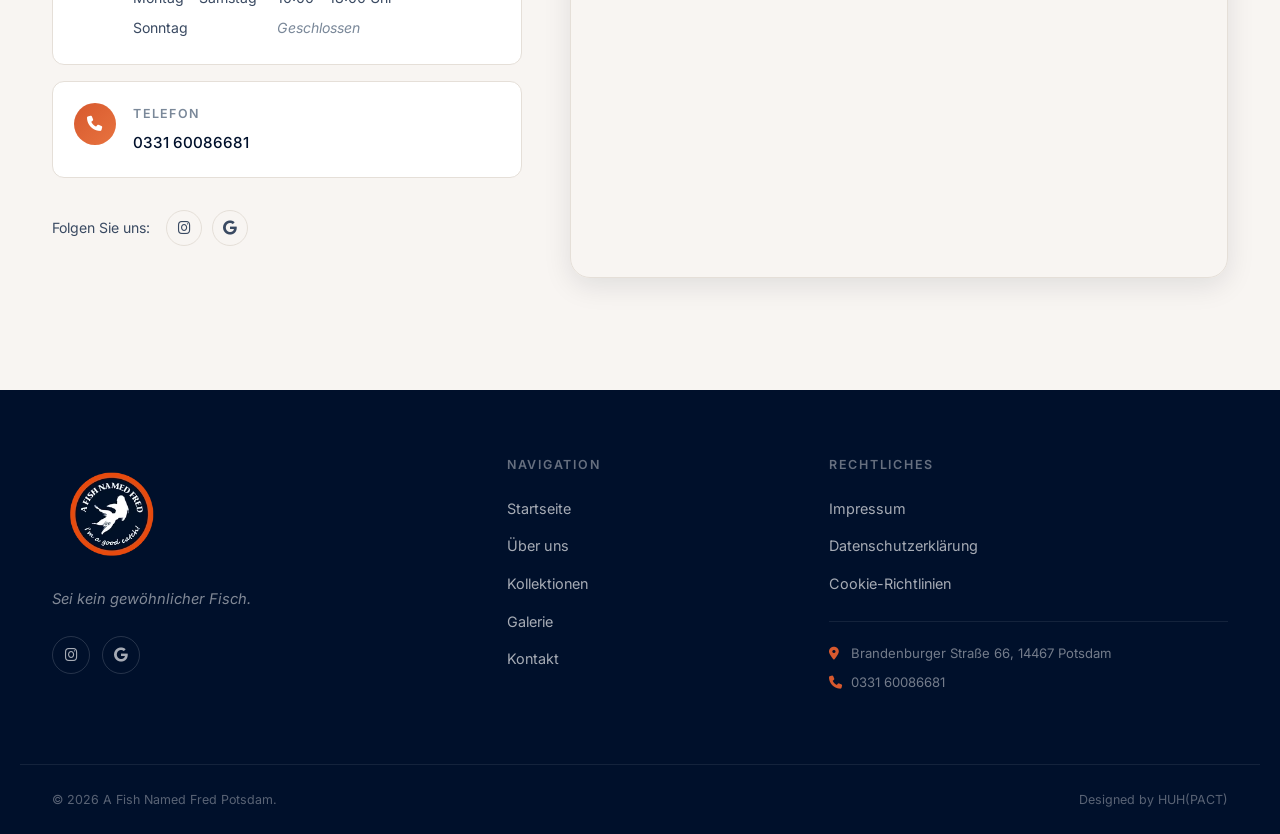
==== commit d3d9a63b: "Update index.html" ====
--- a/index.html
+++ b/index.html
@@ -523,7 +523,7 @@
         </ul>
         <div class="footer__address">
           <p><i class="fa-solid fa-location-dot"></i> Brandenburger Straße 66, 14467 Potsdam</p>
-          <p><i class="fa-solid fa-phone"></i>0331 81722095</p>
+          <p><i class="fa-solid fa-phone"></i>0331 60086681</p>
         </div>
       </div>
     </div>
